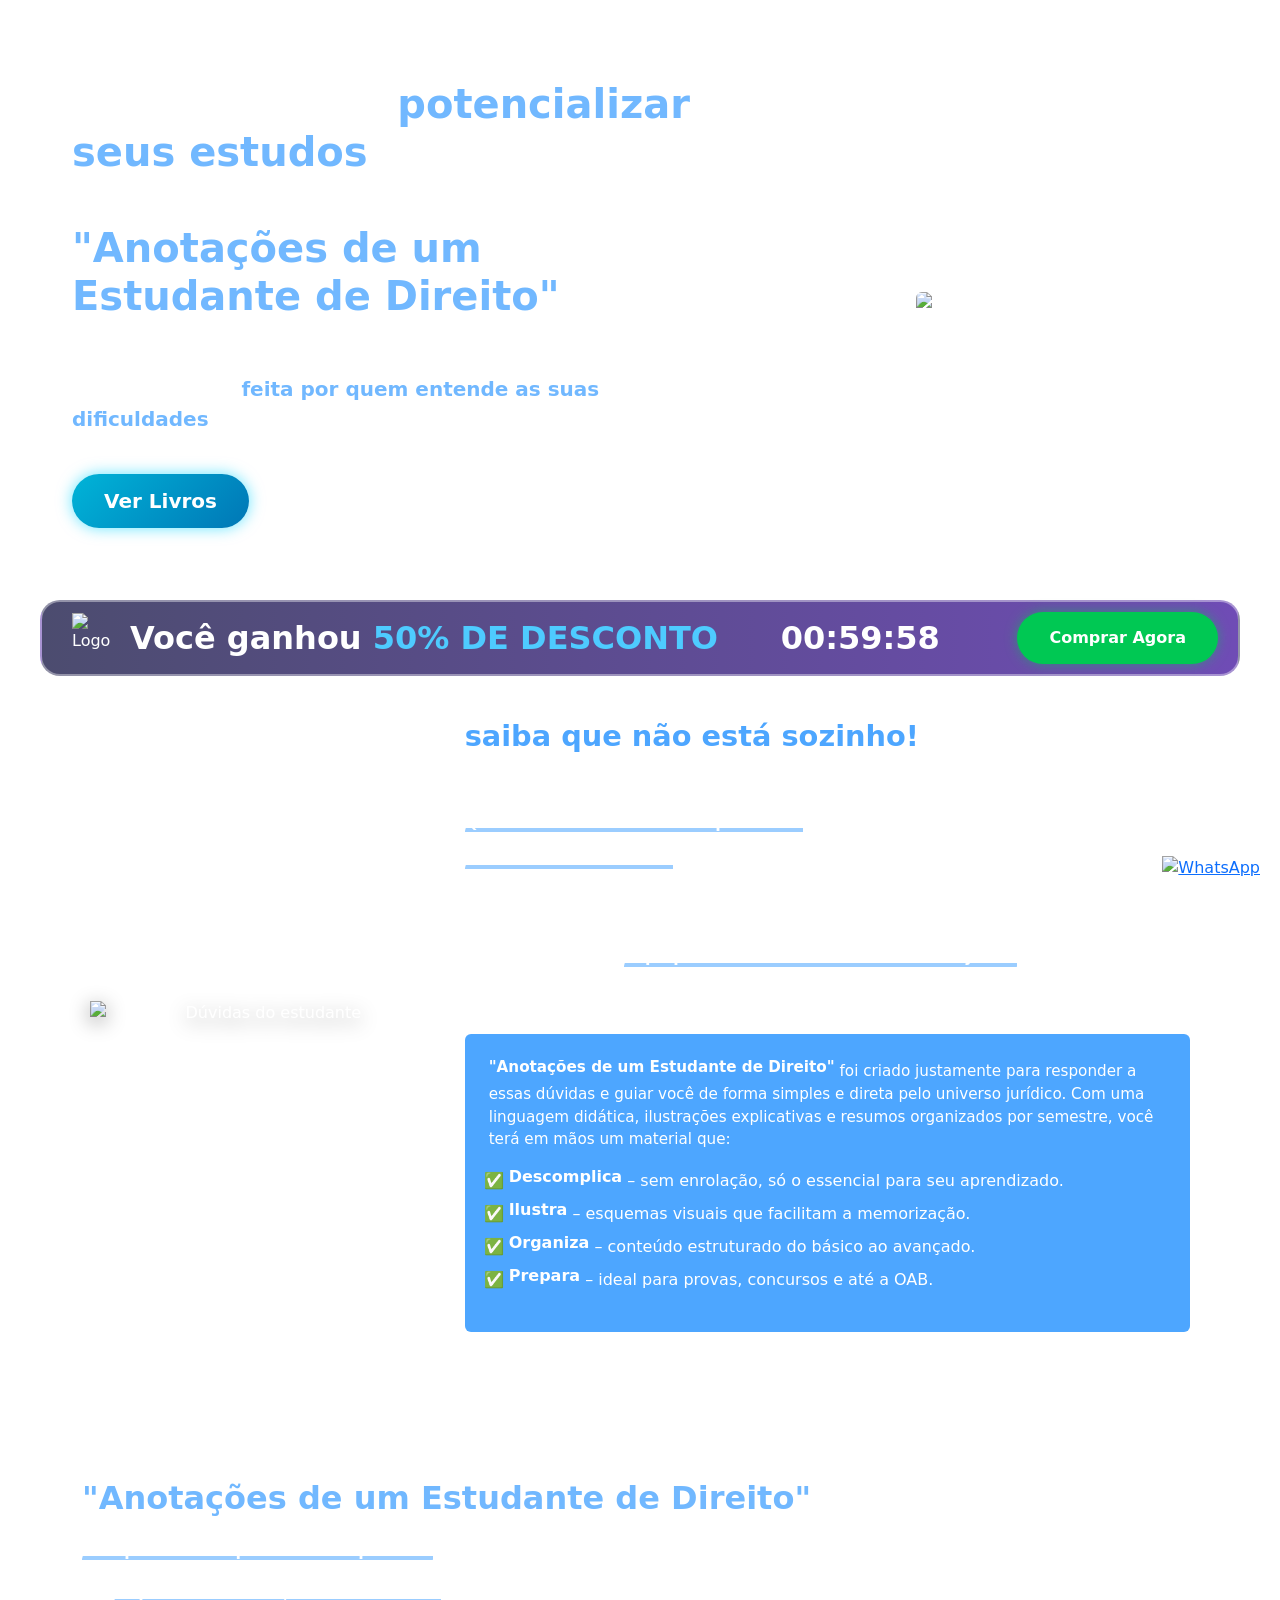
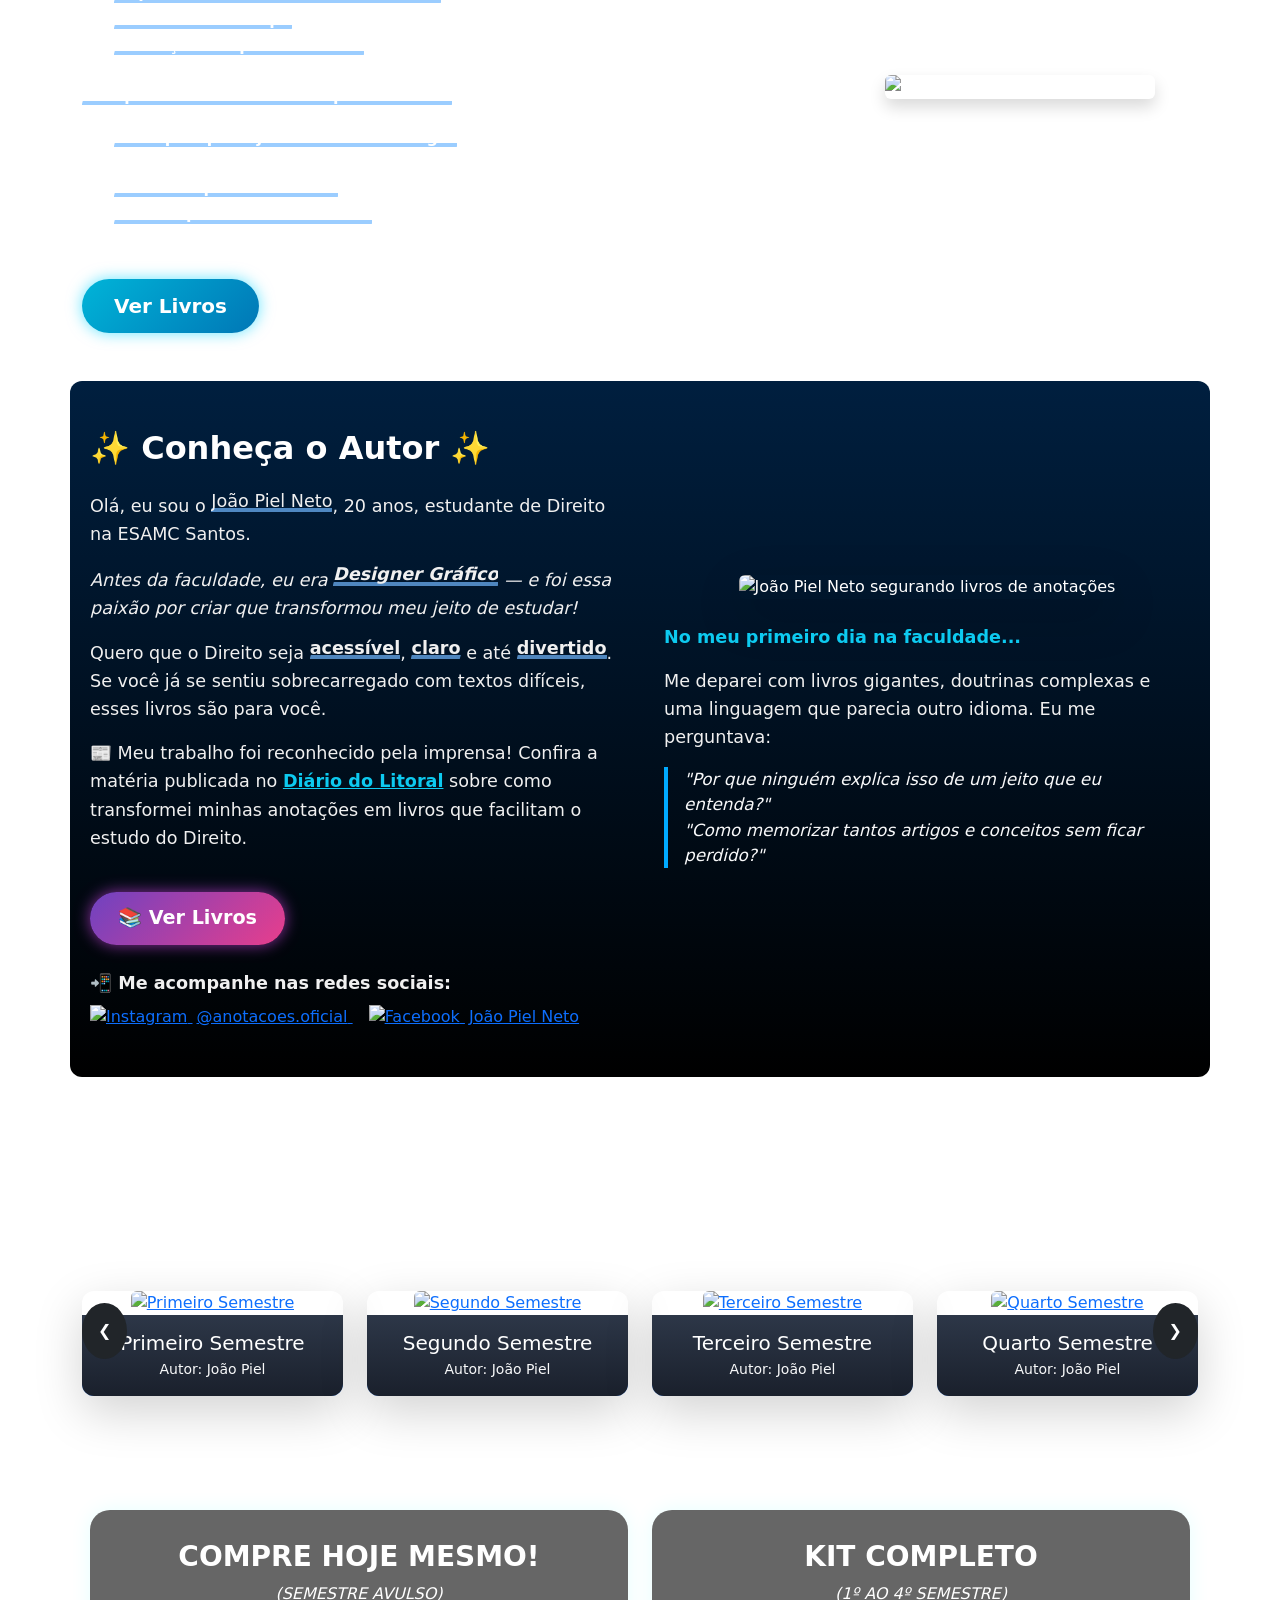
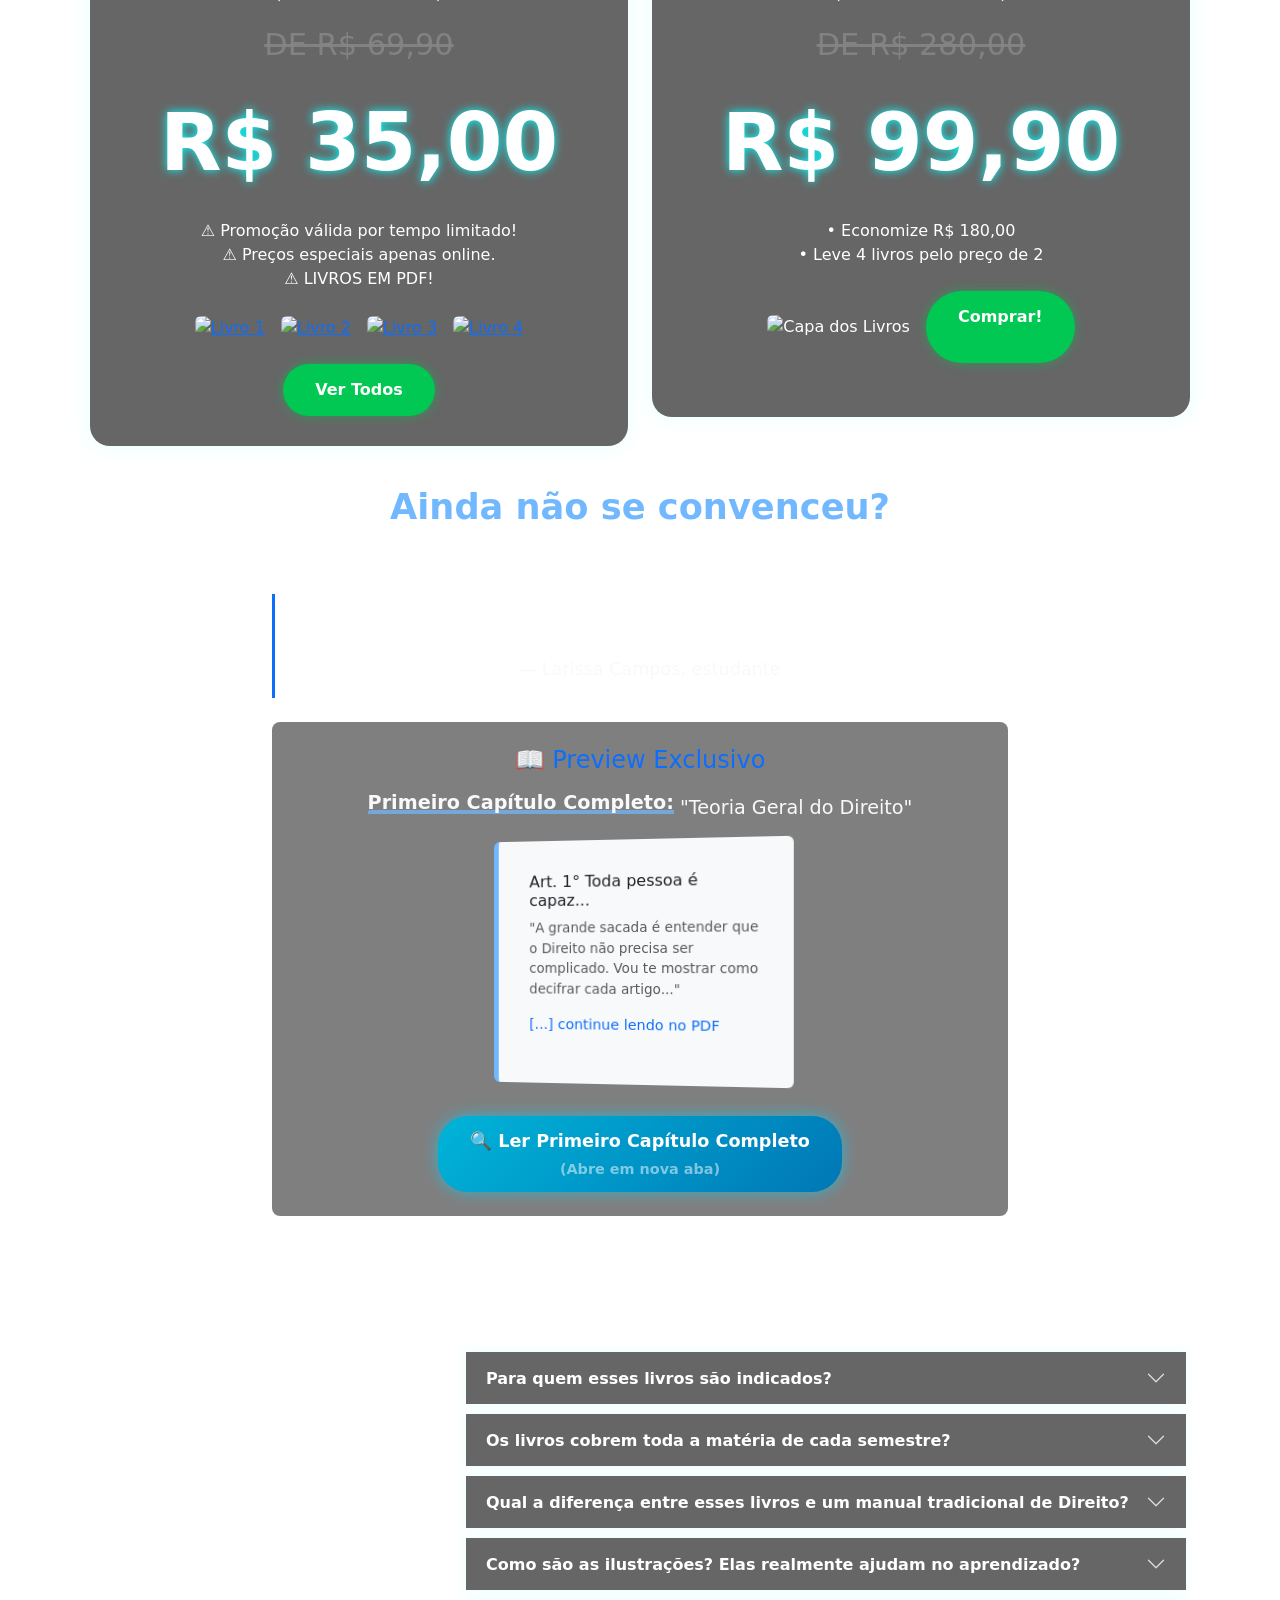
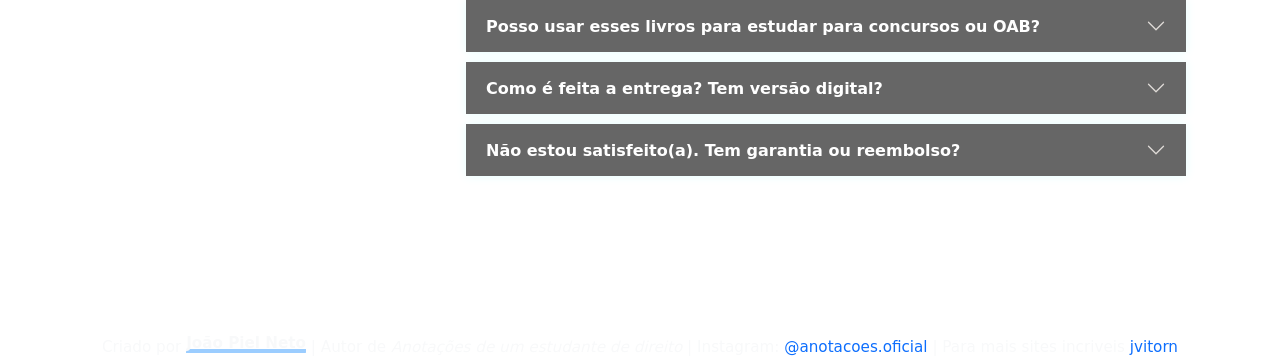
==== index.html @ fa7b3f95 "Add files via upload" ====
<!DOCTYPE html>
<html lang="pt-br">

<head>
    <meta charset="UTF-8">
    <meta name="viewport" content="width=device-width, initial-scale=1.0">
    <meta name="description" content="Livros em PDF com linguagem acessível para estudantes de Direito. Aprenda de forma clara e divertida com anotações do autor João Piel Neto.">
    <meta name="keywords" content="direito, livros direito, estudo direito, PDF direito, anotações direito, João Piel Neto">
    <title>Anotações de um Estudante de Direito</title>
    <link rel="icon" href="imgs/logo.png" type="image/x-icon">
    <link href="https://cdn.jsdelivr.net/npm/bootstrap@5.3.0/dist/css/bootstrap.min.css" rel="stylesheet">
    <link rel="stylesheet" href="https://cdn.jsdelivr.net/npm/swiper@11/swiper-bundle.min.css" />
    <link href="style.css" rel="stylesheet">
    <script async src="https://www.googletagmanager.com/gtag/js?id=SEU-ID-AQUI"></script>
<script>
  window.dataLayer = window.dataLayer || [];
  function gtag(){dataLayer.push(arguments);}
  gtag('js', new Date());
  gtag('config', 'SEU-ID-AQUI');
</script>
</head>

<body>
    <div class="container hero-section text-center text-lg-start position-relative overflow-hidden py-5">
        <div class="row align-items-center">

            <!-- Texto -->
            <div class="col-lg-7">
                <h1 class="mb-4 hero-title">
                    Descubra como <span class="highlight">potencializar seus estudos</span> no direito de forma simples
                    e eficiente com <span class="highlight">"Anotações de um Estudante de Direito"</span>
                </h1>

                <p class="lead hero-text">
                    Não perca tempo com livros densos e difíceis, tenha em mãos uma ferramenta
                    <span class="highlight">feita por quem entende as suas dificuldades</span> e quer ver você evoluir
                    no universo do Direito!
                </p>

                <!-- Botão para telas grandes -->
                <div class="d-none d-lg-block">
                    <a href="#livros" class="btn btn-primary cta-button pulse-button mt-4">Ver Livros</a>
                </div>
            </div>

            <!-- Imagem e botão no mobile -->
            <div class="col-lg-5 text-center mt-4 mt-lg-0">
                <div class="position-relative d-inline-block">
                    <img src="imgs/Picsart_25-04-22_15-55-36-754 (1).png" alt="Autor do livro"
                        class="perfil img-fluid rounded d-block">

                    <!-- Linha azul grudada na parte de baixo da imagem, só no mobile -->
                    <div class="d-block d-lg-none" style="height: 2px; background-color: #007bff;"></div>
                </div>

                <!-- Botão para mobile -->
                <div class="d-lg-none hero-button-container">
                    <a href="#livros" class="btn btn-primary cta-button pulse-button btn-mobile-below-img">Ver
                        Livros</a>
                </div>
            </div>

        </div>
    </div>
</body>

<!-- Seção Benefícios / Perguntas -->
<div class="container mt-5 beneficios-section text-white">
    <div class="row align-items-center">
        <div class="col-lg-4 text-center">
            <!-- Imagem visível apenas no desktop -->
            <img src="imgs/Person1.png" alt="Dúvidas do estudante" class="img-fluid person-animated d-none d-lg-block">
        </div>
        <div class="col-lg-8 mt-4 mt-lg-0">
            <h2 class="fw-bold">
                Se você já se fez alguma dessas perguntas, <span class="highlight">saiba que não está
                    sozinho!</span>
            </h2>
            <ul class="mt-4">
                <li>Como <em>entender os conceitos jurídicos</em> sem me perder em textos complicados?</li>
                <li><strong>Quais são os temas mais importantes</strong> do Direito Civil, Penal ou Constitucional?
                </li>
                <li><strong>Preciso de um material</strong> que me ajude a revisar de forma rápida e eficiente antes
                    das provas.</li>
                <li>Como <em>memorizar tantos artigos, princípios e jurisprudências</em>?</li>
                <li>Existe um livro que <strong>explique o Direito de forma clara e objetiva</strong>?</li>
                <li>Como me preparar melhor para concursos ou exames da OAB?</li>
            </ul>
            <div class="mt-4 p-4 rounded info-box">
                <p><strong>"Anotações de um Estudante de Direito"</strong> foi criado justamente para responder a
                    essas dúvidas e guiar você de forma simples e direta pelo universo jurídico. Com uma linguagem
                    didática, ilustrações explicativas e resumos organizados por semestre, você terá em mãos um
                    material que:</p>
                <ul>
                    <li><strong>Descomplica</strong> – sem enrolação, só o essencial para seu aprendizado.</li>
                    <li><strong>Ilustra</strong> – esquemas visuais que facilitam a memorização.</li>
                    <li><strong>Organiza</strong> – conteúdo estruturado do básico ao avançado.</li>
                    <li><strong>Prepara</strong> – ideal para provas, concursos e até a OAB.</li>
                </ul>
            </div>
        </div>
    </div>
</div>

<script>
    document.addEventListener('DOMContentLoaded', function () {
        const highlights = document.querySelectorAll('strong');

        highlights.forEach(el => {
            el.classList.add('highlighted');
        });

        const observer = new IntersectionObserver(entries => {
            entries.forEach(entry => {
                if (entry.isIntersecting) {
                    entry.target.classList.add('active');
                }
            });
        }, {
            threshold: 0.7
        });

        highlights.forEach(el => {
            observer.observe(el);
        });
    });
</script>

<!-- Seção Depoimentos -->
<div class="container depoimentos-section text-white mt-5">
    <div class="row align-items-center">
        <!-- Texto e imagem separados por dispositivos -->
        <div class="col-lg-8">
            <h2 class="fw-bold mb-4 text-center text-lg-start">
                O que dizem quem já estudou com<br>
                <span class="highlight">"Anotações de um Estudante de Direito"</span>
            </h2>

            <!-- Imagem no MOBILE (abaixo do título) -->
            <div class="text-center mb-4 d-block d-lg-none">
                <img src="imgs/Celular1.png" alt="Print de depoimentos de alunos" class="img-fluid rounded shadow">
            </div>

            <p class="text-center text-lg-start"><strong>Por que esses depoimentos importam?</strong></p>
            <ul class="checklist text-start">
                <li><strong>Depoimentos reais, resultados reais</strong> – Quem já usou aprova e recomenda.</li>
                <li><strong>Economia de tempo</strong> – Aprenda mais rápido e com menos esforço.</li>
                <li><strong>Indicação de quem entende</strong> – Estudantes confirmam a eficiência nos estudos.</li>
            </ul>

            <p class="mt-4 text-center text-lg-start"><strong>Por que esse livro funciona para TODOS?</strong></p>
            <ul class="checklist text-start">
                <li><strong>Feito por quem já esteve no seu lugar</strong> – O autor criou cada livro durante sua
                    própria jornada.</li>
                <li><strong>Acessível para iniciantes</strong> – Linguagem clara, direta e sem juridiquês.</li>
                <li><strong>Útil até para não estudantes</strong> – Advogados, concurseiros, pais e curiosos também
                    aproveitam.</li>
            </ul>

            <!-- Botão centralizado apenas no MOBILE -->
            <div class="mt-4 text-center d-block d-lg-none">
                <a href="#livros" class="btn btn-primary cta-button">Ver Livros</a>
            </div>

            <!-- BOTÃO DESKTOP (AGORA CENTRALIZADO) -->
            <div class="mt-4 d-none d-lg-block text-center text-lg-start">
                <a href="#livros" class="btn btn-primary cta-button d-inline-block">Ver Livros</a>
            </div>
        </div>

        <!-- Imagem fixa no DESKTOP -->
        <div class="col-lg-4 text-center mt-4 mt-lg-0 d-none d-lg-block">
            <img src="imgs/Celular1.png" alt="Print de depoimentos de alunos" class="img-fluid rounded shadow">
        </div>
    </div>
</div>

<!-- Seção Conheça o Autor -->
<div class="container autor-section text-white mt-5 position-relative overflow-hidden py-5">
    <div class="row align-items-center g-5">

        <div class="col-lg-6 text-center text-lg-start">
            <h2 class="fw-bold mb-4 animate-fade-in">✨ Conheça o Autor ✨</h2>

            <p class="lead animate-fade-in delay-1">Olá, eu sou o <strong>João Piel Neto</strong>, 20 anos,
                estudante de Direito na ESAMC Santos.</p>

            <p class="animate-fade-in delay-2"><em>Antes da faculdade, eu era <strong>Designer Gráfico</strong> — e
                    foi essa paixão por criar que transformou meu jeito de estudar!</em></p>

            <p class="animate-fade-in delay-3">Quero que o Direito seja <strong>acessível</strong>,
                <strong>claro</strong> e até <strong>divertido</strong>. Se você já se sentiu sobrecarregado com
                textos difíceis, esses livros são para você.
            </p>

            <p class="animate-fade-in delay-4 text-highlight">
                📰 Meu trabalho foi reconhecido pela imprensa! Confira a matéria publicada no
                <a href="https://www.diariodolitoral.com.br/cotidiano/estudante-de-itanhaem-publica-livros-sobre-aulas-de-direito/193769"
                    target="_blank" class="link-info fw-bold">Diário do Litoral</a>
                sobre como transformei minhas anotações em livros que facilitam o estudo do Direito.
            </p>

            <a href="#livros" class="btn btn-glow mt-4 animate-fade-in delay-5">📚 Ver Livros</a>

            <!-- Redes sociais -->
            <div class="mt-4 animate-fade-in delay-6">
                <p class="fw-bold mt-4 mb-2">📲 Me acompanhe nas redes sociais:</p>
                <a href="https://www.instagram.com/anotacoes.oficial" target="_blank" class="me-3">
                    <img src="imgs/Instagram.png" alt="Instagram" style="width: 32px; height: 32px;">
                    <span class="ms-1">@anotacoes.oficial</span>
                </a>
                <br class="d-lg-none">
                <a href="https://www.facebook.com/joao.piel" target="_blank">
                    <img src="imgs/Facebook.png" alt="Facebook" style="width: 32px; height: 32px;">
                    <span class="ms-1">João Piel Neto</span>
                </a>
            </div>
        </div>

        <div class="col-lg-6 text-center">
            <div class="img-wrapper animate-zoom-in">
                <img src="imgs/Person2.png" alt="João Piel Neto segurando livros de anotações"
                    class="img-fluid rounded shadow-lg">
            </div>

            <div class="mt-4 text-start animate-fade-in delay-6">
                <p class="fw-bold text-info small-text">No meu primeiro dia na faculdade...</p>
                <p>Me deparei com livros gigantes, doutrinas complexas e uma linguagem que parecia outro idioma. Eu
                    me perguntava:</p>
                <blockquote class="fst-italic text-light">"Por que ninguém explica isso de um jeito que eu
                    entenda?"<br>"Como memorizar tantos artigos e conceitos sem ficar perdido?"</blockquote>
            </div>
        </div>

    </div>
</div>

<!-- Seção Livros como Carrossel -->
<div class="livros-container" id="livros">
    <div class="container">
        <h2 class="text-center text-white mb-5 display-5 fw-bold">Aprenda sobre seus direitos em ordem cronológica!</h2>

        <!-- Versão Desktop com Carrossel -->
        <div class="d-none d-lg-block">
            <div class="position-relative">
                <!-- Botões de navegação -->
                <button
                    class="seta-carrossel seta-esquerda position-absolute top-50 start-0 translate-middle-y bg-dark text-white border-0 rounded-circle p-3 z-1"
                    onclick="moverCarrossel(-1)">
                    &#10094;
                </button>
                <button
                    class="seta-carrossel seta-direita position-absolute top-50 end-0 translate-middle-y bg-dark text-white border-0 rounded-circle p-3 z-1"
                    onclick="moverCarrossel(1)">
                    &#10095;
                </button>

                <!-- Container do carrossel -->
                <div class="row g-4 mb-4" id="carrosselLivros">
                    <!-- Livro 1 -->
                    <div class="col-lg-3 livro-item">
                        <div class="livro-card h-100 shadow-lg">
                            <a href="https://hotmart.com/pt-br/club/um-estudante-de-direito/anotacoes-de-um-estudante-de-direito-reflexoes-e-aprendizados-do-1o-semestre/O97826617R?off=438ympv2"
                                target="_blank">
                                <img src="imgs/Livro1.png" alt="Primeiro Semestre"
                                    class="img-fluid rounded-top livro-cover">
                            </a>
                            <div class="info-livro p-3 bg-primary bg-opacity-75">
                                <h3 class="text-white fs-5 mb-1">Primeiro Semestre</h3>
                                <p class="text-light mb-0 small">Autor: João Piel</p>
                            </div>
                        </div>
                    </div>

                    <!-- Livro 2 -->
                    <div class="col-lg-3 livro-item">
                        <div class="livro-card h-100 shadow-lg">
                            <a href="https://hotmart.com/pt-br/club/um-estudante-de-direito/anotacoes-de-um-estudante-de-direito-reflexoes-e-aprendizados-do-2o-semestre/W97827990Q?off=bmces1xv"
                                target="_blank">
                                <img src="imgs/Livro2.png" alt="Segundo Semestre"
                                    class="img-fluid rounded-top livro-cover">
                            </a>
                            <div class="info-livro p-3 bg-primary bg-opacity-75">
                                <h3 class="text-white fs-5 mb-1">Segundo Semestre</h3>
                                <p class="text-light mb-0 small">Autor: João Piel</p>
                            </div>
                        </div>
                    </div>

                    <!-- Livro 3 -->
                    <div class="col-lg-3 livro-item">
                        <div class="livro-card h-100 shadow-lg">
                            <a href="https://hotmart.com/pt-br/club/um-estudante-de-direito/anotacoes-de-um-estudante-de-direito-reflexoes-e-aprendizados-do-3o-semestre/X97827980L?off=rbl84hcl"
                                target="_blank">
                                <img src="imgs/Livro3.png" alt="Terceiro Semestre"
                                    class="img-fluid rounded-top livro-cover">
                            </a>
                            <div class="info-livro p-3 bg-primary bg-opacity-75">
                                <h3 class="text-white fs-5 mb-1">Terceiro Semestre</h3>
                                <p class="text-light mb-0 small">Autor: João Piel</p>
                            </div>
                        </div>
                    </div>

                    <!-- Livro 4 -->
                    <div class="col-lg-3 livro-item">
                        <div class="livro-card h-100 shadow-lg">
                            <a href="https://hotmart.com/pt-br/marketplace/produtos/anotacoes-de-um-estudante-de-direito-reflexoes-e-aprendizados-do-4o-semestre/F97728945B?sck=HOTMART_MEM_CA&off=ocpjwdvu"
                                target="_blank">
                                <img src="imgs/Livro4.png" alt="Quarto Semestre"
                                    class="img-fluid rounded-top livro-cover">
                            </a>
                            <div class="info-livro p-3 bg-primary bg-opacity-75">
                                <h3 class="text-white fs-5 mb-1">Quarto Semestre</h3>
                                <p class="text-light mb-0 small">Autor: João Piel</p>
                            </div>
                        </div>
                    </div>
                </div>
            </div>
        </div>
    </div>
</div>

<!-- Versão Mobile -->
<div class="d-block d-lg-none">
    <div id="carouselLivrosMobile" class="carousel slide" data-bs-ride="carousel">
        <div class="carousel-inner">
            <!-- Livro 1 -->
            <div class="carousel-item active">
                <div class="livro-card mx-2 shadow-lg">
                    <a href="https://hotmart.com/pt-br/club/um-estudante-de-direito/anotacoes-de-um-estudante-de-direito-reflexoes-e-aprendizados-do-1o-semestre/O97826617R?off=438ympv2"
                        target="_blank">
                        <img src="imgs/Livro1.png" alt="Primeiro Semestre"
                            class="d-block w-100 rounded-top livro-cover">
                    </a>
                    <div class="info-livro p-3 bg-primary bg-opacity-75">
                        <h3 class="text-white fs-5 mb-1">Primeiro Semestre</h3>
                        <p class="text-light mb-0 small">Autor: João Piel</p>
                    </div>
                </div>
            </div>

            <!-- Livro 2 -->
            <div class="carousel-item active">
                <div class="livro-card mx-2 shadow-lg">
                    <a href="https://hotmart.com/pt-br/club/um-estudante-de-direito/anotacoes-de-um-estudante-de-direito-reflexoes-e-aprendizados-do-2o-semestre/W97827990Q?off=bmces1xv"
                        target="_blank">
                        <img src="imgs/Livro2.png" alt="Primeiro Semestre"
                            class="d-block w-100 rounded-top livro-cover">
                    </a>
                    <div class="info-livro p-3 bg-primary bg-opacity-75">
                        <h3 class="text-white fs-5 mb-1">Segundo Semestre</h3>
                        <p class="text-light mb-0 small">Autor: João Piel</p>
                    </div>
                </div>
            </div>

            <!-- Livro 3 -->
            <div class="carousel-item active">
                <div class="livro-card mx-2 shadow-lg">
                    <a href="https://hotmart.com/pt-br/club/um-estudante-de-direito/anotacoes-de-um-estudante-de-direito-reflexoes-e-aprendizados-do-3o-semestre/X97827980L?off=rbl84hcl"
                        target="_blank">
                        <img src="imgs/Livro3.png" alt="Primeiro Semestre"
                            class="d-block w-100 rounded-top livro-cover">
                    </a>
                    <div class="info-livro p-3 bg-primary bg-opacity-75">
                        <h3 class="text-white fs-5 mb-1">Terceiro Semestre</h3>
                        <p class="text-light mb-0 small">Autor: João Piel</p>
                    </div>
                </div>
            </div>

            <!-- Livro 4 -->
            <div class="carousel-item active">
                <div class="livro-card mx-2 shadow-lg">
                    <a href="https://hotmart.com/pt-br/marketplace/produtos/anotacoes-de-um-estudante-de-direito-reflexoes-e-aprendizados-do-4o-semestre/F97728945B?sck=HOTMART_MEM_CA&off=ocpjwdvu"
                        target="_blank">
                        <img src="imgs/Livro4.png" alt="Primeiro Semestre"
                            class="d-block w-100 rounded-top livro-cover">
                    </a>
                    <div class="info-livro p-3 bg-primary bg-opacity-75">
                        <h3 class="text-white fs-5 mb-1">Quarto Semestre</h3>
                        <p class="text-light mb-0 small">Autor: João Piel</p>
                    </div>
                </div>
            </div>
            <!-- Adicione um livro aqui -->
        </div>

        <button class="carousel-control-prev" type="button" data-bs-target="#carouselLivrosMobile" data-bs-slide="prev">
            <span class="carousel-control-prev-icon" aria-hidden="true"></span>
            <span class="visually-hidden">Anterior</span>
        </button>
        <button class="carousel-control-next" type="button" data-bs-target="#carouselLivrosMobile" data-bs-slide="next">
            <span class="carousel-control-next-icon" aria-hidden="true"></span>
            <span class="visually-hidden">Próximo</span>
        </button>
    </div>
</div>
</div>
</div>

<script src="https://cdn.jsdelivr.net/npm/bootstrap@5.3.0/dist/js/bootstrap.bundle.min.js"></script>
<script>
    document.addEventListener('DOMContentLoaded', function () {
        // Inicializa o carrossel marcando o primeiro item como ativo
        const livros = document.querySelectorAll('.livro-item');
        if (livros.length > 0) {
            livros[1].classList.add('ativo'); // Começa com o segundo livro ativo (central)
        }
    });

    function moverCarrossel(direcao) {
        const carrossel = document.getElementById('carrosselLivros');
        const livros = carrossel.querySelectorAll('.livro-item');

        // Remove a classe 'ativo' de todos os livros
        livros.forEach(livro => livro.classList.remove('ativo'));

        if (direcao === 1) {
            // Move para a direita - pega o último elemento e coloca no início
            const ultimoLivro = livros[livros.length - 1];

            // Adiciona classe de transição para animação
            carrossel.style.transition = 'none';
            carrossel.insertBefore(ultimoLivro, livros[0]);

            // Força um reflow para garantir que a mudança seja renderizada
            void carrossel.offsetWidth;

            // Anima o deslocamento
            carrossel.style.transition = 'transform 0.6s ease-in-out';

        } else {
            // Move para a esquerda - pega o primeiro elemento e coloca no final
            const primeiroLivro = livros[0];

            // Adiciona classe de transição para animação
            carrossel.style.transition = 'none';
            carrossel.appendChild(primeiroLivro);

            // Força um reflow para garantir que a mudança seja renderizada
            void carrossel.offsetWidth;

            // Anima o deslocamento
            carrossel.style.transition = 'transform 0.6s ease-in-out';
        }

        // Marca o livro do meio como ativo (com zoom)
        setTimeout(() => {
            const novosLivros = carrossel.querySelectorAll('.livro-item');
            if (novosLivros.length >= 3) {
                novosLivros[1].classList.add('ativo'); // Segundo livro (central)
            }
        }, 10);
    }
</script>

</body>

<section class="oferta-container container">
    <div class="row g-4">
        <!-- SEMESTRE AVULSO -->
        <div class="col-md-6">
            <div class="oferta">
                <h3 class="fw-bold">COMPRE HOJE MESMO!</h3>
                <p class="fst-italic">(SEMESTRE AVULSO)</p>
                <p class="preco-original">DE R$ 69,90</p>
                <p class="preco-final">R$ 35,00</p>
                <ul class="lista-beneficios list-unstyled mt-3">
                    <li>⚠ Promoção válida por tempo limitado!</li>
                    <li>⚠ Preços especiais apenas online.</li>
                    <li>⚠ LIVROS EM PDF!</li>
                </ul>

                <!-- LIVROS AVULSOS COM ANIMAÇÃO -->
                <div class="d-flex flex-wrap justify-content-center gap-3 my-4">
                    <a href="https://hotmart.com/pt-br/club/um-estudante-de-direito/anotacoes-de-um-estudante-de-direito-reflexoes-e-aprendizados-do-1o-semestre/O97826617R?off=438ympv2"
                        class="livro-link">
                        <img src="imgs/Livro1.png" alt="Livro 1" class="livro-img" />
                    </a>
                    <a href="https://hotmart.com/pt-br/club/um-estudante-de-direito/anotacoes-de-um-estudante-de-direito-reflexoes-e-aprendizados-do-2o-semestre/W97827990Q?off=bmces1xv"
                        class="livro-link">
                        <img src="imgs/Livro2.png" alt="Livro 2" class="livro-img" />
                    </a>
                    <a href="https://hotmart.com/pt-br/club/um-estudante-de-direito/anotacoes-de-um-estudante-de-direito-reflexoes-e-aprendizados-do-3o-semestre/X97827980L?off=rbl84hcl"
                        class="livro-link">
                        <img src="imgs/Livro3.png" alt="Livro 3" class="livro-img" />
                    </a>
                    <a href="https://hotmart.com/pt-br/marketplace/produtos/anotacoes-de-um-estudante-de-direito-reflexoes-e-aprendizados-do-4o-semestre/F97728945B?sck=HOTMART_MEM_CA&off=ocpjwdvu"
                        class="livro-link">
                        <img src="imgs/Livro4.png" alt="Livro 4" class="livro-img" />
                    </a>
                </div>

                <a href="https://hotmart.com/pt-br/club/um-estudante-de-direito/hagsxrw-8vjh87m/M97986739D?off=es302ziz"
                    class="btn btn-comprar">Ver Todos</a>
            </div>
        </div>

        <!-- KIT COMPLETO -->
        <div class="col-md-6">
            <div class="oferta">
                <h3 class="fw-bold">KIT COMPLETO</h3>
                <p class="fst-italic">(1º AO 4º SEMESTRE)</p>
                <p class="preco-original">DE R$ 280,00</p>
                <p class="preco-final">R$ 99,90</p>
                <ul class="lista-beneficios list-unstyled mt-3">
                    <li>• Economize R$ 180,00</li>
                    <li>• Leve 4 livros pelo preço de 2</li>
                </ul>
                <div class="d-flex flex-wrap justify-content-center gap-3 my-4">
                    <img src="imgs/Livros.png" alt="Capa dos Livros" class="kit-img my-4" />

                    <a href="https://hotmart.com/pt-br/club/um-estudante-de-direito/hagsxrw-8vjh87m/M97986739D?off=es302ziz"
                        class="btn btn-comprar">Comprar!</a>
                </div>
            </div>
        </div>
</section>

<!-- Seção Preview do Livro -->
<section class="container" id="preview">
    <div class="row justify-content-center">
        <div class="col-lg-8 text-center">

            <!-- Título principal aumentado -->
            <h2 class="fw-bold mb-4 text-center animate-fade-in" style="font-size: 2.2rem;">
                <span class="highlight">Ainda não se convenceu?</span><br>
                <span class="text-white">Veja com seus próprios olhos!</span>
            </h2>

            <!-- Depoimento com fonte aumentada -->
            <div class="d-flex justify-content-center mb-4 animate-fade-in delay-1">
                <div class="border-start border-3 border-primary ps-3">
                    <p class="text-white mb-1" style="font-size: 1.2rem;"><em>"Este é exatamente o tipo de material que
                            eu precisava quando comecei a estudar Direito."</em></p>
                    <p class="text-light" style="font-size: 1.1rem;">— Larissa Campos, estudante</p>
                </div>
            </div>

            <!-- Container do preview com textos maiores -->
            <div class="bg-black bg-opacity-50 p-4 rounded-3 mb-4 animate-fade-in delay-2">
                <h3 class="text-primary mb-3" style="font-size: 1.5rem;">📖 Preview Exclusivo</h3>
                <p class="text-light" style="font-size: 1.2rem;"><strong>Primeiro Capítulo Completo:</strong> "Teoria
                    Geral do Direito"</p>

                <!-- Mockup do livro (mantido o tamanho original) -->
                <div class="mockup-book bg-light rounded p-3 mb-3 mx-auto" style="max-width: 300px;">
                    <div class="text-start p-3">
                        <h4 class="text-dark" style="font-size: 1rem;">Art. 1° Toda pessoa é capaz...</h4>
                        <p class="text-muted small" style="font-size: 0.85rem;">"A grande sacada é entender que o
                            Direito não precisa ser complicado. Vou te mostrar como decifrar cada artigo..."</p>
                        <p class="text-primary" style="font-size: 0.9rem;">[...] continue lendo no PDF</p>
                    </div>
                </div>

                <!-- Botão com texto maior -->
                <a href="pdf/Livro 1.pdf" target="_blank" class="btn btn-primary cta-button mt-3"
                    style="font-size: 1.1rem;">
                    🔍 Ler Primeiro Capítulo Completo
                    <small class="d-block mt-1 text-white-50" style="font-size: 0.9rem;">(Abre em nova aba)</small>
                </a>
            </div>

            <!-- Rodapé com fonte aumentada -->
            <!-- Rodapé no seu padrão -->
            <p class="text-muted mt-3 animate-fade-in delay-3" style="font-size: 1.5rem;">
            <h4 class="text-white"></h4>
            <small>Leia gratuitamente e descubra por que centenas de estudantes estão transformando sua forma de
                aprender Direito</small>
            </p>
        </div>
    </div>

    <section class="container my-5 text-white">
        <div class="row">
            <div class="col-md-4 mb-4">
                <h2 class="fw-bold" style="font-size: 2rem;">Perguntas<br><span class="fst-italic">Frequentes</span>
                </h2>
            </div>
            <div class="col-md-8">
                <div class="accordion accordion-flush" id="accordionFlushExample">

                    <!-- Item 1 -->
                    <div class="accordion-item bg-transparent border-0">
                        <h2 class="accordion-header" id="flush-headingOne">
                            <button class="accordion-button collapsed custom-accordion-btn" type="button"
                                data-bs-toggle="collapse" data-bs-target="#flush-collapseOne" aria-expanded="false"
                                aria-controls="flush-collapseOne">
                                Para quem esses livros são indicados?
                            </button>
                        </h2>
                        <div id="flush-collapseOne" class="accordion-collapse collapse"
                            aria-labelledby="flush-headingOne" data-bs-parent="#accordionFlushExample">
                            <div class="accordion-body text-white">
                                São perfeitos para estudantes de Direito do primeiro ao último semestre, concurseiros
                                que
                                precisam revisar matérias básicas e qualquer pessoa interessada em aprender sobre seus
                                direitos de forma clara e acessível.
                            </div>
                        </div>
                    </div>

                    <!-- Item 2 -->
                    <div class="accordion-item bg-transparent border-0">
                        <h2 class="accordion-header" id="flush-headingTwo">
                            <button class="accordion-button collapsed custom-accordion-btn" type="button"
                                data-bs-toggle="collapse" data-bs-target="#flush-collapseTwo" aria-expanded="false"
                                aria-controls="flush-collapseTwo">
                                Os livros cobrem toda a matéria de cada semestre?
                            </button>
                        </h2>
                        <div id="flush-collapseTwo" class="accordion-collapse collapse"
                            aria-labelledby="flush-headingTwo" data-bs-parent="#accordionFlushExample">
                            <div class="accordion-body text-white">
                                Sim! Cada livro cobre completamente as matérias do respectivo semestre na ESAMC Santos.
                                Como
                                grades curriculares podem variar entre faculdades, algumas matérias podem coincidir ou
                                diferir, mas todas são abordadas com profundidade.
                            </div>
                        </div>
                    </div>

                    <!-- Item 3 -->
                    <div class="accordion-item bg-transparent border-0">
                        <h2 class="accordion-header" id="flush-headingThree">
                            <button class="accordion-button collapsed custom-accordion-btn" type="button"
                                data-bs-toggle="collapse" data-bs-target="#flush-collapseThree" aria-expanded="false"
                                aria-controls="flush-collapseThree">
                                Qual a diferença entre esses livros e um manual tradicional de Direito?
                            </button>
                        </h2>
                        <div id="flush-collapseThree" class="accordion-collapse collapse"
                            aria-labelledby="flush-headingThree" data-bs-parent="#accordionFlushExample">
                            <div class="accordion-body text-white">
                                Nossos livros usam uma linguagem simples e didática, com explicações atenciosas e
                                exemplos
                                comuns que qualquer pessoa consegue entender — sem o "juridiquês" complicado dos manuais
                                tradicionais.
                            </div>
                        </div>
                    </div>

                    <!-- Item 4 -->
                    <div class="accordion-item bg-transparent border-0">
                        <h2 class="accordion-header" id="flush-headingFour">
                            <button class="accordion-button collapsed custom-accordion-btn" type="button"
                                data-bs-toggle="collapse" data-bs-target="#flush-collapseFour" aria-expanded="false"
                                aria-controls="flush-collapseFour">
                                Como são as ilustrações? Elas realmente ajudam no aprendizado?
                            </button>
                        </h2>
                        <div id="flush-collapseFour" class="accordion-collapse collapse"
                            aria-labelledby="flush-headingFour" data-bs-parent="#accordionFlushExample">
                            <div class="accordion-body text-white">
                                Todas as ilustrações foram criadas para complementar o texto de forma rápida e eficiente
                                (usando IA para agilizar o processo diário de atualização). Como dizem: "uma imagem vale
                                mais que mil palavras" — elas ajudam muito na fixação do conteúdo!
                            </div>
                        </div>
                    </div>

                    <!-- Item 5 -->
                    <div class="accordion-item bg-transparent border-0">
                        <h2 class="accordion-header" id="flush-headingFive">
                            <button class="accordion-button collapsed custom-accordion-btn" type="button"
                                data-bs-toggle="collapse" data-bs-target="#flush-collapseFive" aria-expanded="false"
                                aria-controls="flush-collapseFive">
                                Posso usar esses livros para estudar para concursos ou OAB?
                            </button>
                        </h2>
                        <div id="flush-collapseFive" class="accordion-collapse collapse"
                            aria-labelledby="flush-headingFive" data-bs-parent="#accordionFlushExample">
                            <div class="accordion-body text-white">
                                Com certeza! Os livros são excelentes para revisar conteúdos fundamentais e esclarecer
                                dúvidas, sendo um ótimo material complementar para concursos e preparação para a OAB.
                            </div>
                        </div>
                    </div>

                    <!-- Item 6 -->
                    <div class="accordion-item bg-transparent border-0">
                        <h2 class="accordion-header" id="flush-headingSix">
                            <button class="accordion-button collapsed custom-accordion-btn" type="button"
                                data-bs-toggle="collapse" data-bs-target="#flush-collapseSix" aria-expanded="false"
                                aria-controls="flush-collapseSix">
                                Como é feita a entrega? Tem versão digital?
                            </button>
                        </h2>
                        <div id="flush-collapseSix" class="accordion-collapse collapse"
                            aria-labelledby="flush-headingSix" data-bs-parent="#accordionFlushExample">
                            <div class="accordion-body text-white">
                                Oferecemos duas opções:<br>
                                <strong>Versão digital (PDF):</strong> vendida pela Hotmart com acesso imediato.<br>
                                <strong>Versão física:</strong> disponível por encomenda na Amazon, com entrega via
                                Correios.
                            </div>
                        </div>
                    </div>

                    <!-- Item 7 -->
                    <div class="accordion-item bg-transparent border-0">
                        <h2 class="accordion-header" id="flush-headingSeven">
                            <button class="accordion-button collapsed custom-accordion-btn" type="button"
                                data-bs-toggle="collapse" data-bs-target="#flush-collapseSeven" aria-expanded="false"
                                aria-controls="flush-collapseSeven">
                                Não estou satisfeito(a). Tem garantia ou reembolso?
                            </button>
                        </h2>
                        <div id="flush-collapseSeven" class="accordion-collapse collapse"
                            aria-labelledby="flush-headingSeven" data-bs-parent="#accordionFlushExample">
                            <div class="accordion-body text-white">
                                Sim! Oferecemos garantia incondicional de 7 dias para solicitar reembolso caso não fique
                                satisfeito com sua compra.
                            </div>
                        </div>
                    </div>

                </div>
            </div>
        </div>
    </section>

    </head>

    <body style="height: 3000px">

        <!-- Banner flutuante -->
        <div class="floating-banner" id="floatingBanner">
            <div class="promo-group">
                <img src="imgs/logo.png" alt="Logo"> <!-- Trocar caminho se necessário -->
                <div class="promo-text">
                    Você ganhou <span>50% DE DESCONTO</span>
                </div>
            </div>
            <div class="timer" id="timer">01:00:00</div>
            <a href="https://hotmart.com/pt-br/club/um-estudante-de-direito" target="_blank"
                class="btn btn-comprar">Comprar
                Agora</a>
        </div>

        <!-- JavaScript -->
        <script>
            const banner = document.getElementById('floatingBanner');
            const timerEl = document.getElementById('timer');
            const TIMER_KEY = 'floatingBannerTimer';
            let countdownTime;

            function isMobile() {
                return window.innerWidth <= 768;
            }

            function updateBannerPosition() {
                if (isMobile()) {
                    // No mobile: manter fixo no topo
                    banner.style.position = 'fixed';
                    banner.style.top = '0';
                    return;
                }

                const scrollPosition = window.scrollY;
                const initialOffset = 600;

                if (scrollPosition >= initialOffset) {
                    banner.style.position = 'fixed';
                    banner.style.top = '20px';
                } else {
                    banner.style.position = 'absolute';
                    banner.style.top = `${initialOffset}px`;
                }
            }

            window.addEventListener('load', updateBannerPosition);
            document.addEventListener('scroll', updateBannerPosition);
            window.addEventListener('resize', updateBannerPosition);

            // TIMER (sem mudanças)
            if (localStorage.getItem(TIMER_KEY)) {
                countdownTime = parseInt(localStorage.getItem(TIMER_KEY));
            } else {
                countdownTime = 3600;
                localStorage.setItem(TIMER_KEY, countdownTime);
            }

            function updateTimer() {
                const hours = Math.floor(countdownTime / 3600).toString().padStart(2, '0');
                const minutes = Math.floor((countdownTime % 3600) / 60).toString().padStart(2, '0');
                const seconds = (countdownTime % 60).toString().padStart(2, '0');
                timerEl.textContent = `${hours}:${minutes}:${seconds}`;

                const urgencyRatio = countdownTime / 3600;
                if (urgencyRatio > 0.5) {
                    timerEl.style.color = `rgb(255,255,255)`;
                } else if (urgencyRatio > 0.25) {
                    timerEl.style.color = `rgb(255,180,100)`;
                } else {
                    timerEl.style.color = `rgb(255,80,80)`;
                    timerEl.classList.add('shake');
                }

                if (countdownTime > 0) {
                    countdownTime--;
                    localStorage.setItem(TIMER_KEY, countdownTime);
                    setTimeout(updateTimer, 1000);
                } else {
                    timerEl.textContent = "Tempo esgotado!";
                    timerEl.classList.remove('shake');
                    localStorage.removeItem(TIMER_KEY);
                }
            }

            updateTimer();
        </script>

        <div class="livros-container" id="livros">
            <!-- Todo o conteúdo do carrossel permanece igual -->
            <!-- ... -->
        </div>

        <!-- Rodapé com créditos em linha única -->
        <div class="">
            <div class="container">
                <div class="text-center">
                    <p class="text-light mb-0" style="font-size: 0.95rem;">
                        Criado por <strong>João Piel Neto</strong> |
                        Autor de <em>Anotações de um estudante de direito</em> |
                        Instagram: <a href="https://instagram.com/anotacoes.oficial" target="_blank"
                            class="text-decoration-none text-primary">@anotacoes.oficial</a>
                            | Para mais sites incriveis <a href="https://https://github.com/jvitorn" target="_blank"
                            class="text-decoration-none text-primary">jvitorn</a>
                    </p>
                </div>
            </div>
        </div>

        <a href="https://wa.me/SEUNUMERO" class="whatsapp-button" target="_blank" aria-label="Fale conosco no WhatsApp">
            <img src="imgs/Whatsapp.png" alt="WhatsApp" class="whatsapp-icon">
        </a>
    </body>

</html>
---- style.css ----
body {
    background: url('imgs/Fundo.png') no-repeat center center fixed;
    background-size: cover;
    color: white;
}

.hero-section {
    padding: 4rem 2rem;
    border-radius: 15px;
    max-width: 1200px;
    margin: auto;
    margin-top: 2rem;
    position: relative;
    overflow: hidden;
    background: none;
}

/* Espaçamento extra no mobile */
@media (max-width: 767.98px) {

    .hero-title,
    .hero-text {
        margin-top: 1.5rem;
    }

    .btn-mobile-below-img {
        margin-top: 1rem;
        display: inline-block;
    }

    .perfil {
        margin-bottom: 0;
        display: block;
    }

    .hero-button-container {
        text-align: center;
    }
}

/* ====================
   CORES DAS LETRAS AZUIS
   ==================== */

.highlight {
    color: #71b8ff;
    font-weight: bold;
    animation: text-glow 3s ease-in-out infinite alternate;
}

@keyframes text-glow {
    0% {
        text-shadow: 0 0 2px #71b8ff, 0 0 4px #71b8ff;
    }

    100% {
        text-shadow: 0 0 4px #71b8ff, 0 0 6px #71b8ff;
    }
}

/* ====================
   BOTÃO AZUL EFEITOS
   ==================== */

.cta-button {
    font-size: 1.25rem;
    padding: 0.75rem 2rem;
    border-radius: 30px;
    background: linear-gradient(135deg, #00b4d8, #0077b6);
    border: none;
    color: white;
    font-weight: bold;
    transition: all 0.3s ease;
    box-shadow: 0 0 15px rgba(0, 212, 255, 0.6);
    animation: pulse 2s infinite;
    position: relative;
    z-index: 1;
}

@keyframes pulse {
    0% {
        transform: scale(1);
        box-shadow: 0 0 15px rgba(0, 212, 255, 0.6);
    }

    50% {
        transform: scale(1.05);
        box-shadow: 0 0 25px rgba(0, 212, 255, 1);
    }

    100% {
        transform: scale(1);
        box-shadow: 0 0 15px rgba(0, 212, 255, 0.6);
    }
}

.cta-button:hover {
    transform: scale(1.08);
}

/* ====================
   IMAGEM DO AUTOR
   ==================== */

img.perfil {
    max-width: 100%;
    height: auto;
    border-radius: 20px;
    transition: transform 0.4s ease, filter 0.4s ease;
    position: relative;
    z-index: 1;
    background: transparent;
}

img.perfil:hover {
    transform: scale(1.05);
    filter: drop-shadow(0 0 10px rgba(0, 212, 255, 0.5));
}

/* ====================
   PAGINA DE BENEFICIOS
   ==================== */

.beneficios-section {
    padding: 60px 20px;
    border-radius: 12px;
}

.beneficios-section h2 {
    font-size: 1.8rem;
    color: #fff;
}

.beneficios-section .highlight {
    color: #4da6ff;
    font-weight: bold;
}

.beneficios-section ul {
    list-style: none;
    padding-left: 0;
    font-size: 1rem;
    line-height: 1.6;
}

.beneficios-section ul li {
    margin-bottom: 10px;
}

.beneficios-section .info-box {
    background-color: #4da6ff;
    color: #fff;
    font-size: 0.95rem;
}

.beneficios-section .info-box strong {
    color: #fff;
}

.beneficios-section .info-box ul {
    margin-top: 10px;
    padding-left: 20px;
}

.beneficios-section .info-box li {
    list-style-type: "✅ ";
    margin-bottom: 6px;
}

/* ====================
   ANIMAÇÃO DO PERSON1
   ==================== */

.person-animated {
    max-width: 100%;
    height: auto;
    animation: float 3s ease-in-out infinite;
    transition: transform 0.3s ease;
    filter: drop-shadow(0 5px 10px rgba(0, 0, 0, 0.4));
    margin-bottom: -10px;
    /* Faz a base não ficar cortada estranho */
}

@keyframes float {

    0%,
    100% {
        transform: translateY(0px);
    }

    50% {
        transform: translateY(-10px);
    }
}

/* ====================
   GRIFO NAS LETRAS
   ==================== */

.highlighted {
    position: relative;
    display: inline-block;
    overflow: hidden;
    line-height: 1.2;
    /* Adiciona espaço para o destaque */
}

.highlighted::after {
    content: "";
    position: absolute;
    left: 0;
    bottom: -2px;
    /* Ajuste fino para posicionar abaixo da linha de base */
    height: 6px;
    /* Altura maior para efeito mais visível */
    width: 0%;
    background: #71b8ff;
    opacity: 0.7;
    /* Transparência para suavizar */
    transform: skewX(-15deg);
    /* Efeito de giz inclinado */
    transition: width 0.8s ease;
    z-index: -1;
    /* Coloca atrás do texto */
}

.highlighted.active::after {
    width: 100%;
}

/* ====================
   PAGINA DO AUTOR
   ==================== */

.autor-section {
    background: linear-gradient(180deg, #001f3f 0%, #000000 100%);
    padding: 60px 20px;
    border-radius: 12px;
}

.autor-section h2 {
    font-size: 2rem;
    color: #ffffff;
}

.autor-section p {
    font-size: 1.1rem;
    line-height: 1.6;
    color: #f0f0f0;
}

.autor-section blockquote {
    margin-top: 10px;
    border-left: 4px solid #00aaff;
    padding-left: 16px;
    font-size: 1.05rem;
}

.autor-section .cta-button {
    font-weight: bold;
    font-size: 1.1rem;
    padding: 12px 24px;
    background-color: #007bff;
    border: none;
    border-radius: 8px;
    color: white;
    text-decoration: none;
}

/* ====================
   CARROSSEL DE LIVROS
   ==================== */

.livros-container {
    padding: 50px 15px;
    text-align: center;
    max-width: 1400px;
    margin: 0 auto;
}

.livros-container h2 {
    font-weight: bold;
    margin-bottom: 30px;
    color: #fff;
}

.swiper {
    padding: 20px 0;
}

.swiper-slide {
    display: flex;
    justify-content: center;
    align-items: center;
    padding: 10px;
}

.livro-card {
    border-radius: 12px;
    overflow: hidden;
    transition: all 0.3s ease;
    box-shadow: 0 4px 6px rgba(0, 0, 0, 0.1);
}

.livro-card:hover {
    transform: translateY(-5px);
    box-shadow: 0 8px 15px rgba(0, 0, 0, 0.2);
}

.info-livro {
    background: linear-gradient(180deg, #2d3748 0%, #1a202c 100%);
}

/* Ajuste responsivo para telas médias */
@media (max-width: 768px) {
    .livro-card {
        margin-bottom: 1.5rem;
    }
}

/* ====================
   CABEÇALHO FLUTUANTE
   ==================== */

.floating-banner {
    position: fixed;
    top: 600px;
    left: 0;
    right: 0;
    margin: auto;
    background: linear-gradient(90deg, rgba(0, 0, 50, 0.7), rgba(50, 0, 150, 0.7));
    backdrop-filter: blur(5px);
    border-radius: 20px;
    border: 2px solid rgba(255, 255, 255, 0.4);
    padding: 10px 20px;
    width: 95%;
    max-width: 1200px;
    z-index: 999;
    display: flex;
    align-items: center;
    justify-content: space-between;
    transition: top 0.5s;
}

.floating-banner img {
    width: 50px;
    height: 50px;
}

.promo-group {
    display: flex;
    align-items: center;
    gap: 8px;
    margin-left: 10px;
}

.promo-text {
    color: #fff;
    font-weight: bold;
    font-size: 2rem;
    animation: glow 2.5s ease-in-out infinite;
}

@media (max-width: 768px) {
    #floatingBanner {
        position: fixed !important;
        top: 10px !important;
        /* Espaço entre topo da tela e o banner */
        left: 10px;
        right: 10px;
        z-index: 999;
    }

    /* Mantém o tamanho das fontes e botões como no desktop */
    #floatingBanner,
    #floatingBanner * {
        font-size: 16px !important;
    }

    #floatingBanner button,
    #floatingBanner .btn,
    #floatingBanner a {
        font-size: 16px !important;
        padding: 10px 20px !important;
    }
}

@keyframes glow {

    0%,
    100% {
        text-shadow: 0 0 5px #fff, 0 0 10px #00f, 0 0 15px #00f;
    }

    50% {
        text-shadow: 0 0 20px #fff, 0 0 30px #00f, 0 0 40px #00f;
    }
}

.promo-text span {
    color: #4ecbff;
}

.timer {
    font-size: 2rem;
    font-weight: bold;
    color: white;
    margin-right: 15px;
    transition: color 1s ease;
}

.timer.shake {
    animation: shake 0.5s infinite;
}

@keyframes shake {
    0% {
        transform: translateX(0);
    }

    25% {
        transform: translateX(-3px);
    }

    50% {
        transform: translateX(3px);
    }

    75% {
        transform: translateX(-3px);
    }

    100% {
        transform: translateX(0);
    }
}

.btn-comprar {
    background: #00c853;
    border: none;
    padding: 14px 32px;
    color: white;
    font-weight: bold;
    border-radius: 50px;
    font-size: 1rem;
    animation: pulse 1.5s infinite;
    box-shadow: 0 0 12px rgba(0, 200, 83, 0.5);
}

.btn-comprar:hover {
    background: #00e676;
}

@keyframes pulse {
    0% {
        transform: scale(1);
    }

    50% {
        transform: scale(1.08);
    }

    100% {
        transform: scale(1);
    }
}

/* ====================
   AUTOR ESTILO DE IMG
   ==================== */

.autor-section::before {
    content: '';
    position: relative;
    top: -20%;
    left: -20%;
    width: 140%;
    height: 140%;
    background: radial-gradient(circle at center, rgba(255, 255, 255, 0.1), transparent);
    animation: pulse-bg 6s infinite;
    z-index: 0;
}

/* ====================
   ANIMAÇÕES
   ==================== */

@keyframes pulse-bg {

    0%,
    100% {
        transform: scale(1);
        opacity: 0.6;
    }

    50% {
        transform: scale(1.1);
        opacity: 0.9;
    }
}

@keyframes fadeIn {
    from {
        opacity: 0;
        transform: translateY(20px);
    }

    to {
        opacity: 1;
        transform: translateY(0);
    }
}

@keyframes zoomIn {
    from {
        opacity: 0;
        transform: scale(0.8);
    }

    to {
        opacity: 1;
        transform: scale(1);
    }
}

.animate-fade-in {
    animation: fadeIn 1s ease forwards;
}

.animate-zoom-in {
    animation: zoomIn 1s ease forwards;
}

/* Atrasos para deixar suave */
.delay-1 {
    animation-delay: 0.3s;
}

.delay-2 {
    animation-delay: 0.6s;
}

.delay-3 {
    animation-delay: 0.9s;
}

.delay-4 {
    animation-delay: 1.2s;
}

.delay-5 {
    animation-delay: 1.5s;
}

/* Botão estiloso com brilho */
.btn-glow {
    background: linear-gradient(135deg, #6f42c1, #e83e8c);
    border: none;
    padding: 12px 28px;
    font-size: 1.2rem;
    font-weight: bold;
    color: #fff;
    border-radius: 50px;
    box-shadow: 0 0 15px rgba(231, 76, 255, 0.6);
    transition: all 0.3s ease;
}

.btn-glow:hover {
    box-shadow: 0 0 25px rgba(231, 76, 255, 0.9);
    transform: scale(1.05);
}

/* Imagem com brilho suave */
.img-wrapper img {
    transition: all 0.4s ease;
}

.img-wrapper:hover img {
    transform: scale(1.05);
    box-shadow: 0 0 20px rgba(255, 255, 255, 0.5);
}

/* Pequena correção para texto menor */
.small-text {
    font-size: 0.9rem;
}

/* ====================
   PAGINA DE PREÇOS
   ==================== */

.oferta-container {
    padding: 40px 20px;
    color: white;
}

.oferta {
    background: rgba(0, 0, 0, 0.6);
    /* transparência para ver o fundo */
    border-radius: 20px;
    padding: 30px;
    text-align: center;
    transition: transform 0.3s ease;
    box-shadow: 0 0 20px rgba(0, 255, 255, 0.1);
}

.oferta:hover {
    transform: scale(1.08);
}

.preco-original {
    text-decoration: line-through;
    color: #ffffffe8 !important;
    font-size: 1.9rem;
    animation: fadeOut 2s ease forwards;
}

.preco-final {
    font-size: 5rem;
    font-weight: bold;
    color: #ffffff;
    text-shadow: 0 0 10px #00ffff;
    transition: transform 0.3s ease;
}

.oferta:hover .preco-final {
    transform: scale(1.2);
}

.btn-comprar:hover {
    transform: scale(1.05);
}

.lista-beneficios {
    text-align: center;
    font-size: 1rem;
    margin-top: 10px;
}

@keyframes fadeOut {
    0% {
        opacity: 1;
    }

    100% {
        opacity: 0.2;
    }
}

@media (max-width: 767px) {
    .preco-final {
        font-size: 2.5rem;
    }
}

/* ====================
   PAGINA PERGUNTAS
   ==================== */
.custom-accordion-btn {
    background-color: rgba(0, 0, 0, 0.6);
    color: #fff;
    font-weight: bold;
    border-radius: 12px;
    margin-bottom: 10px;
    box-shadow: 0 0 10px rgba(0, 255, 255, 0.1);
    transition: 0.3s;
}

.custom-accordion-btn::after {
    filter: invert(1);
    /* deixa o ícone de + branco */
}

.accordion-button:not(.collapsed) {
    background-color: rgba(0, 0, 0, 0.8);
    color: #00ffff;
    box-shadow: none;
}

.accordion-body {
    background-color: rgba(0, 0, 0, 0.4);
    padding: 15px;
    border-radius: 8px;
}

/* ====================
   LIVROS ANIMAÇÃO
   ==================== */

.livro-link {
    transition: transform 0.3s ease;
    display: inline-block;
}

.livro-img {
    width: 100px;
    height: auto;
    transition: transform 0.4s ease, box-shadow 0.4s ease;
    cursor: pointer;
    border-radius: 6px;
}

.livro-link:hover .livro-img {
    transform: scale(1.1);
    box-shadow: 0 0 20px 5px rgba(61, 216, 255, 0.5);
    position: relative;
    z-index: 2;
}

.kit-img {
    max-width: 100%;
    height: auto;
    border-radius: 6px;
}

/* ====================
   WHATSAPP
   ==================== */

.whatsapp-button {
    position: fixed;
    bottom: 20px;
    right: 20px;
    z-index: 9999;
    background-color: transparent;
    border-radius: 50%;
    padding: 0;
    cursor: pointer;
    transition: transform 0.3s ease;
}

.whatsapp-button:hover {
    transform: scale(1.1);
}

.whatsapp-icon {
    width: 60px;
    height: 60px;
}

/* ====================
   LEITOR DE PDF
   ==================== */

.preview-section {
    /* Fundo simples sem gradiente */
    border-bottom: 1px solid rgb(255, 255, 255);
}

.preview-box {
    border: 1px solid rgba(113, 184, 255, 0.2);
    backdrop-filter: blur(5px);
}

.mockup-book {
    border-left: 5px solid #71b8ff;
    transform: perspective(300px) rotateY(-3deg);
    transition: transform 0.3s ease;
}

.mockup-book:hover {
    transform: perspective(300px) rotateY(0deg);
}

#preview .livro-card {
    border: 1px solid rgba(113, 184, 255, 0.3);
    transition: transform 0.3s ease;
}

#preview .livro-card:hover {
    transform: translateY(-5px);
}

#preview .highlight {
    color: #71b8ff;
    position: relative;
    display: inline-block;
}

@media (max-width: 768px) {
    #preview h2 {
        font-size: 1.8rem !important;
    }

    #preview .mockup-book {
        max-width: 250px !important;
    }
}
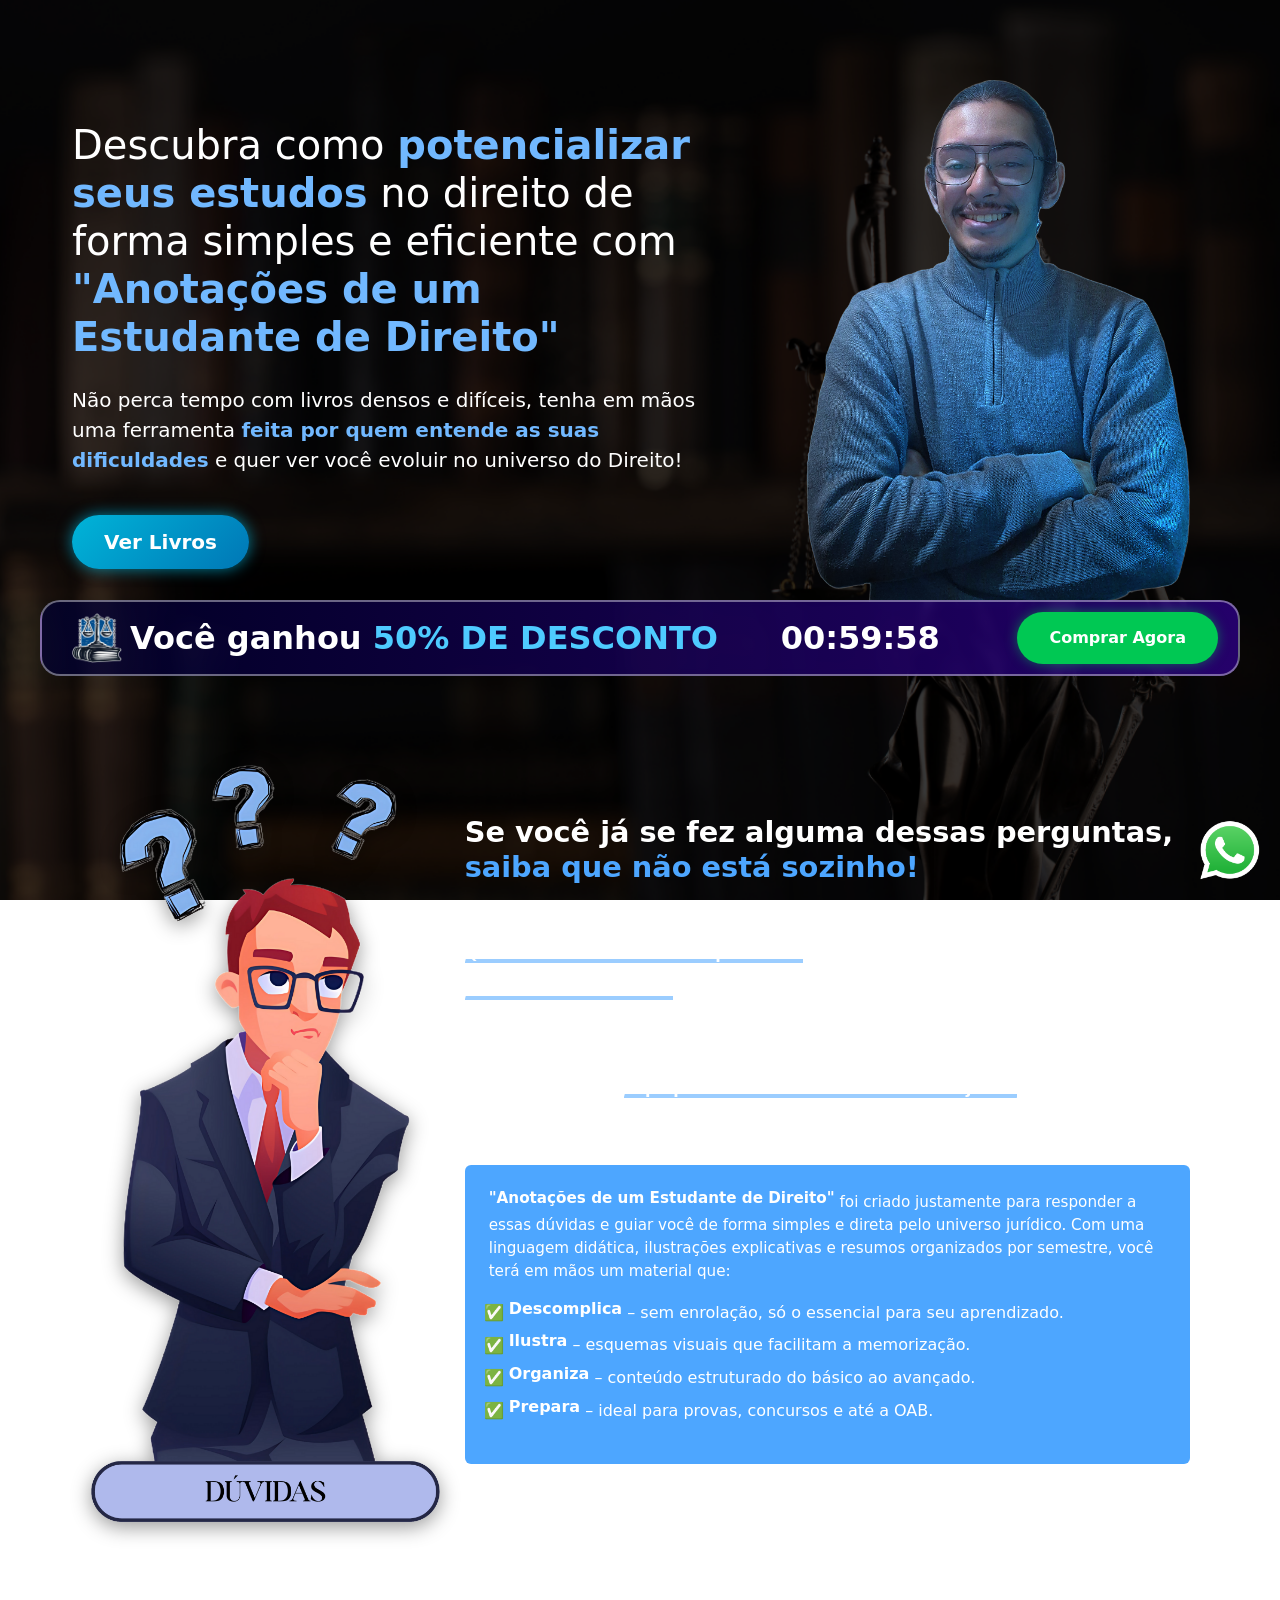
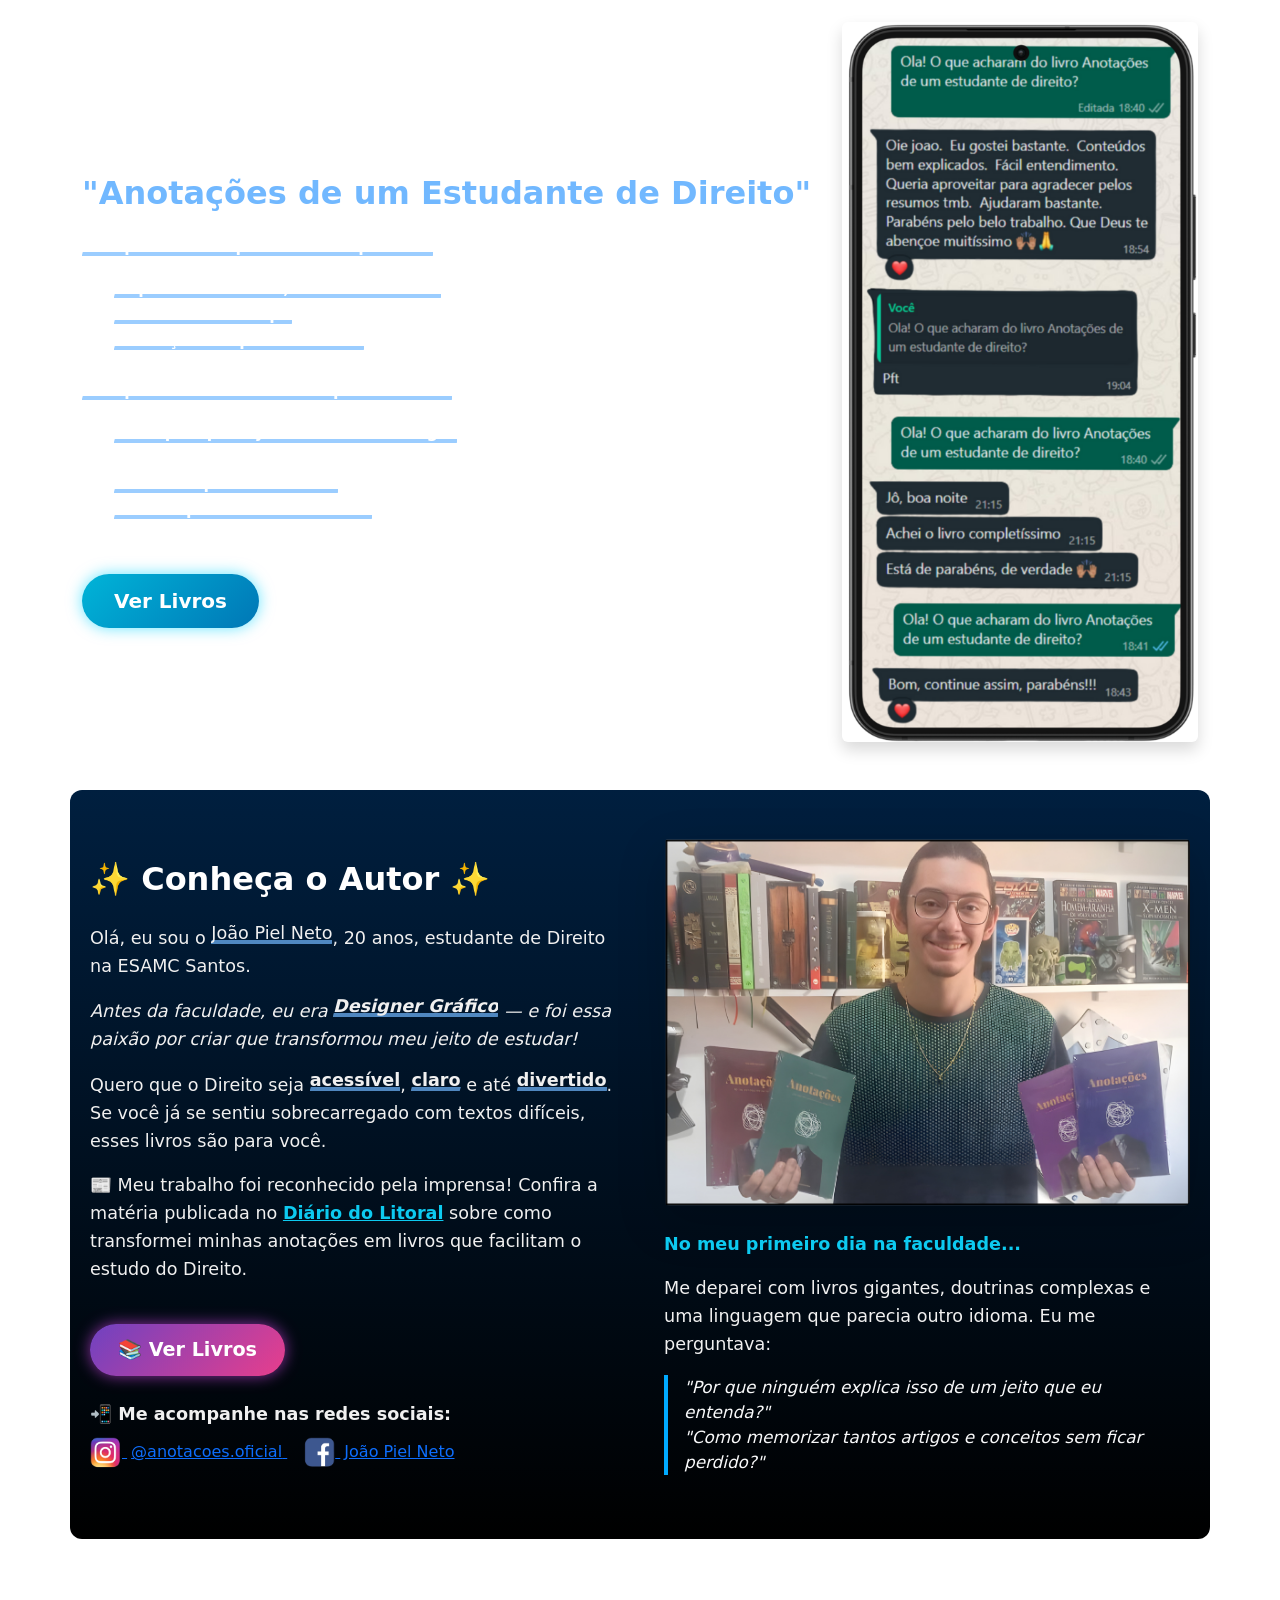
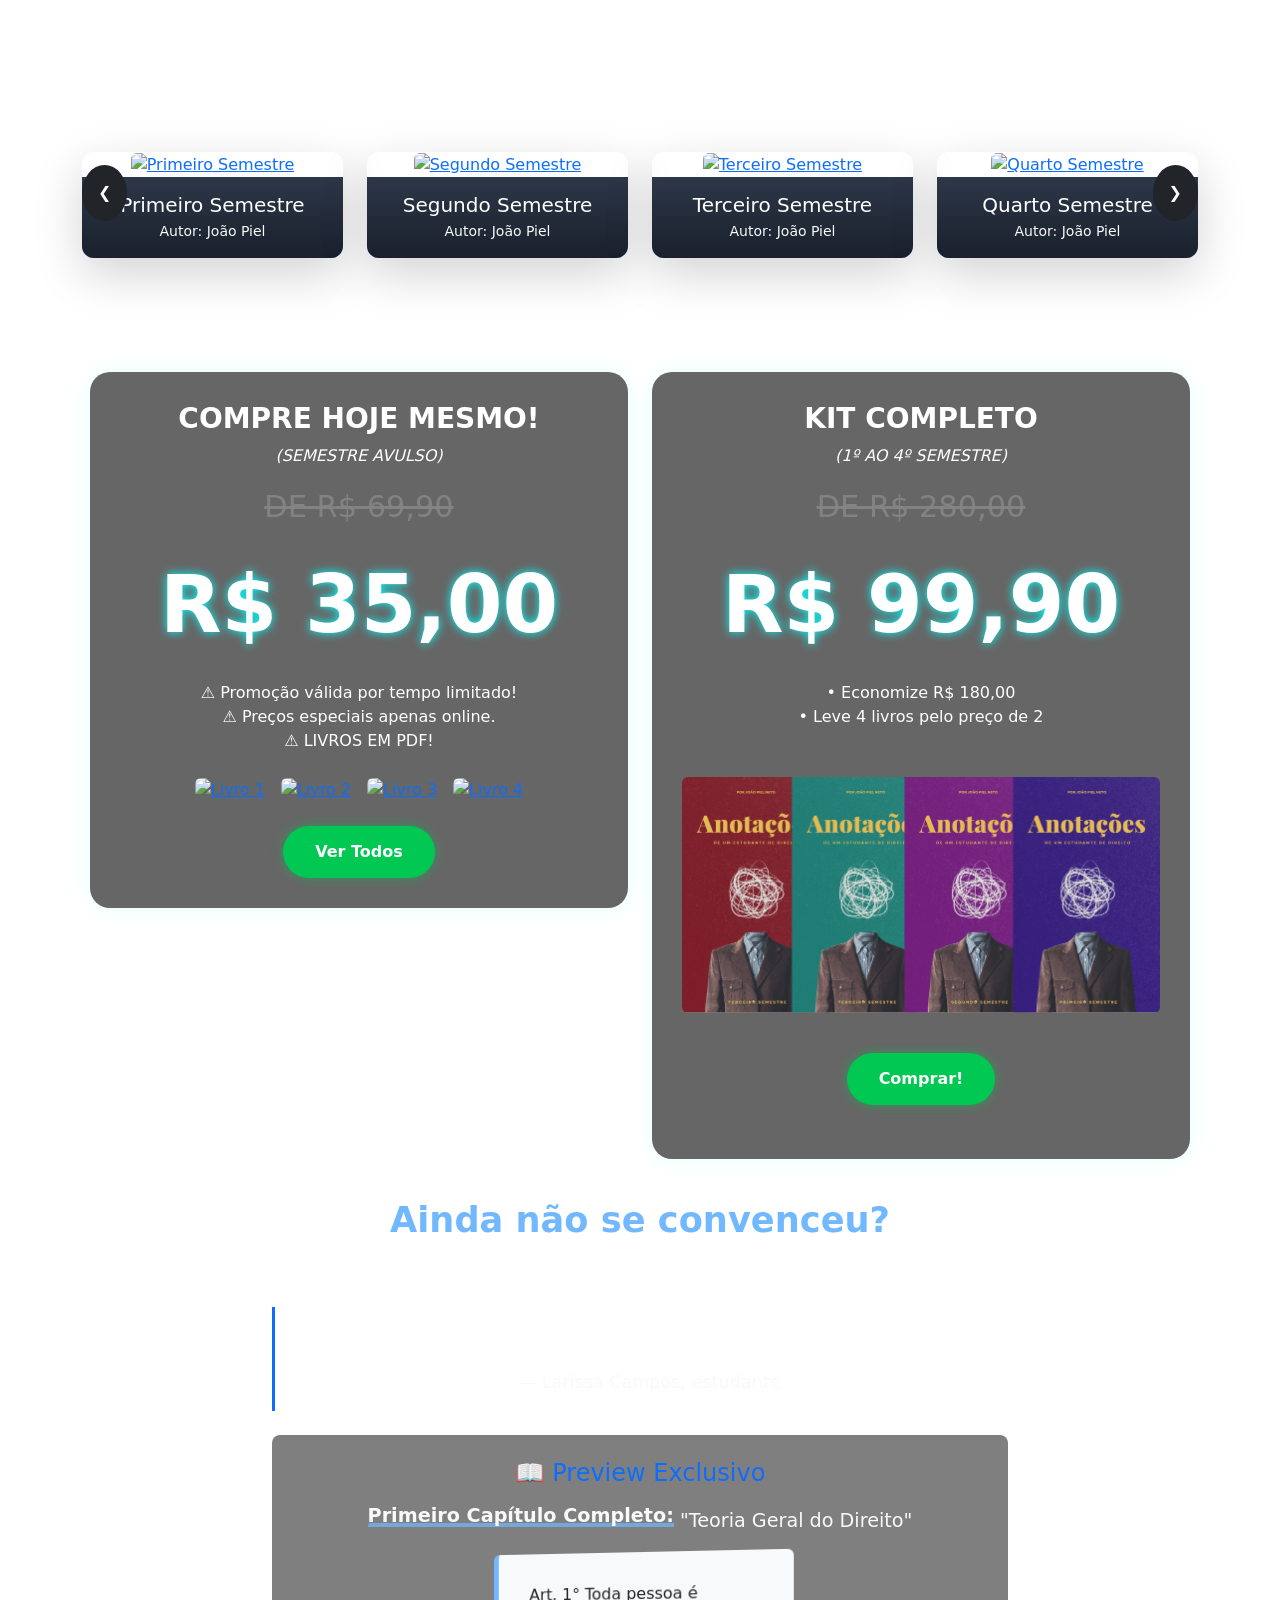
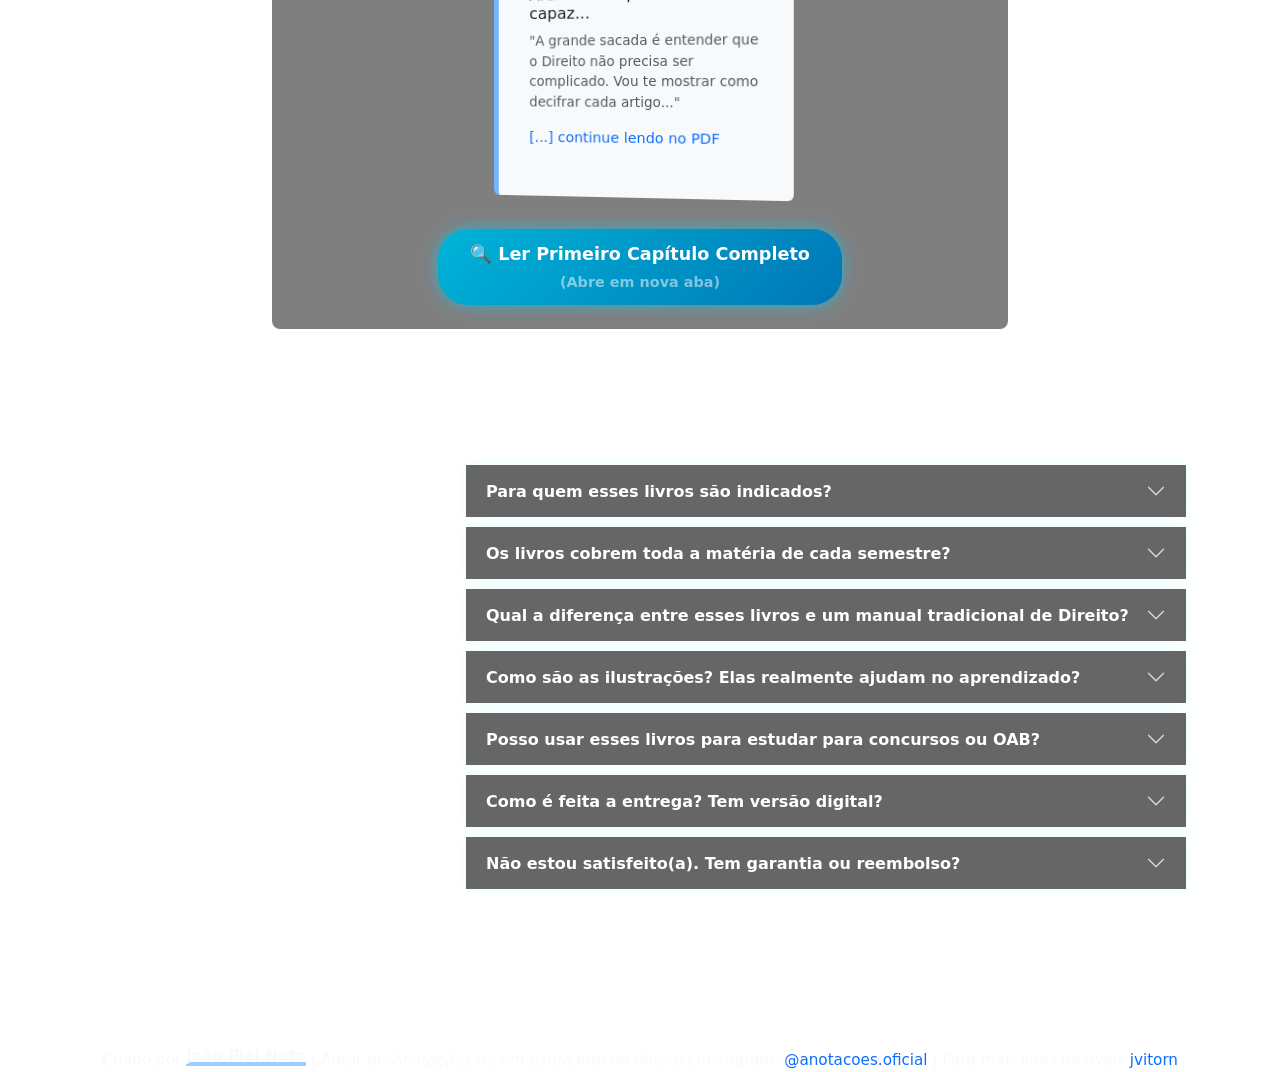
==== commit 8c335349: "Atualizar o index.html" ====
--- a/index.html
+++ b/index.html
@@ -835,7 +835,7 @@
             </div>
         </div>
 
-        <a href="https://wa.me/SEUNUMERO" class="whatsapp-button" target="_blank" aria-label="Fale conosco no WhatsApp">
+        <a href="https://wa.me/5513991830277" class="whatsapp-button" target="_blank" aria-label="Fale conosco no WhatsApp">
             <img src="imgs/Whatsapp.png" alt="WhatsApp" class="whatsapp-icon">
         </a>
     </body>
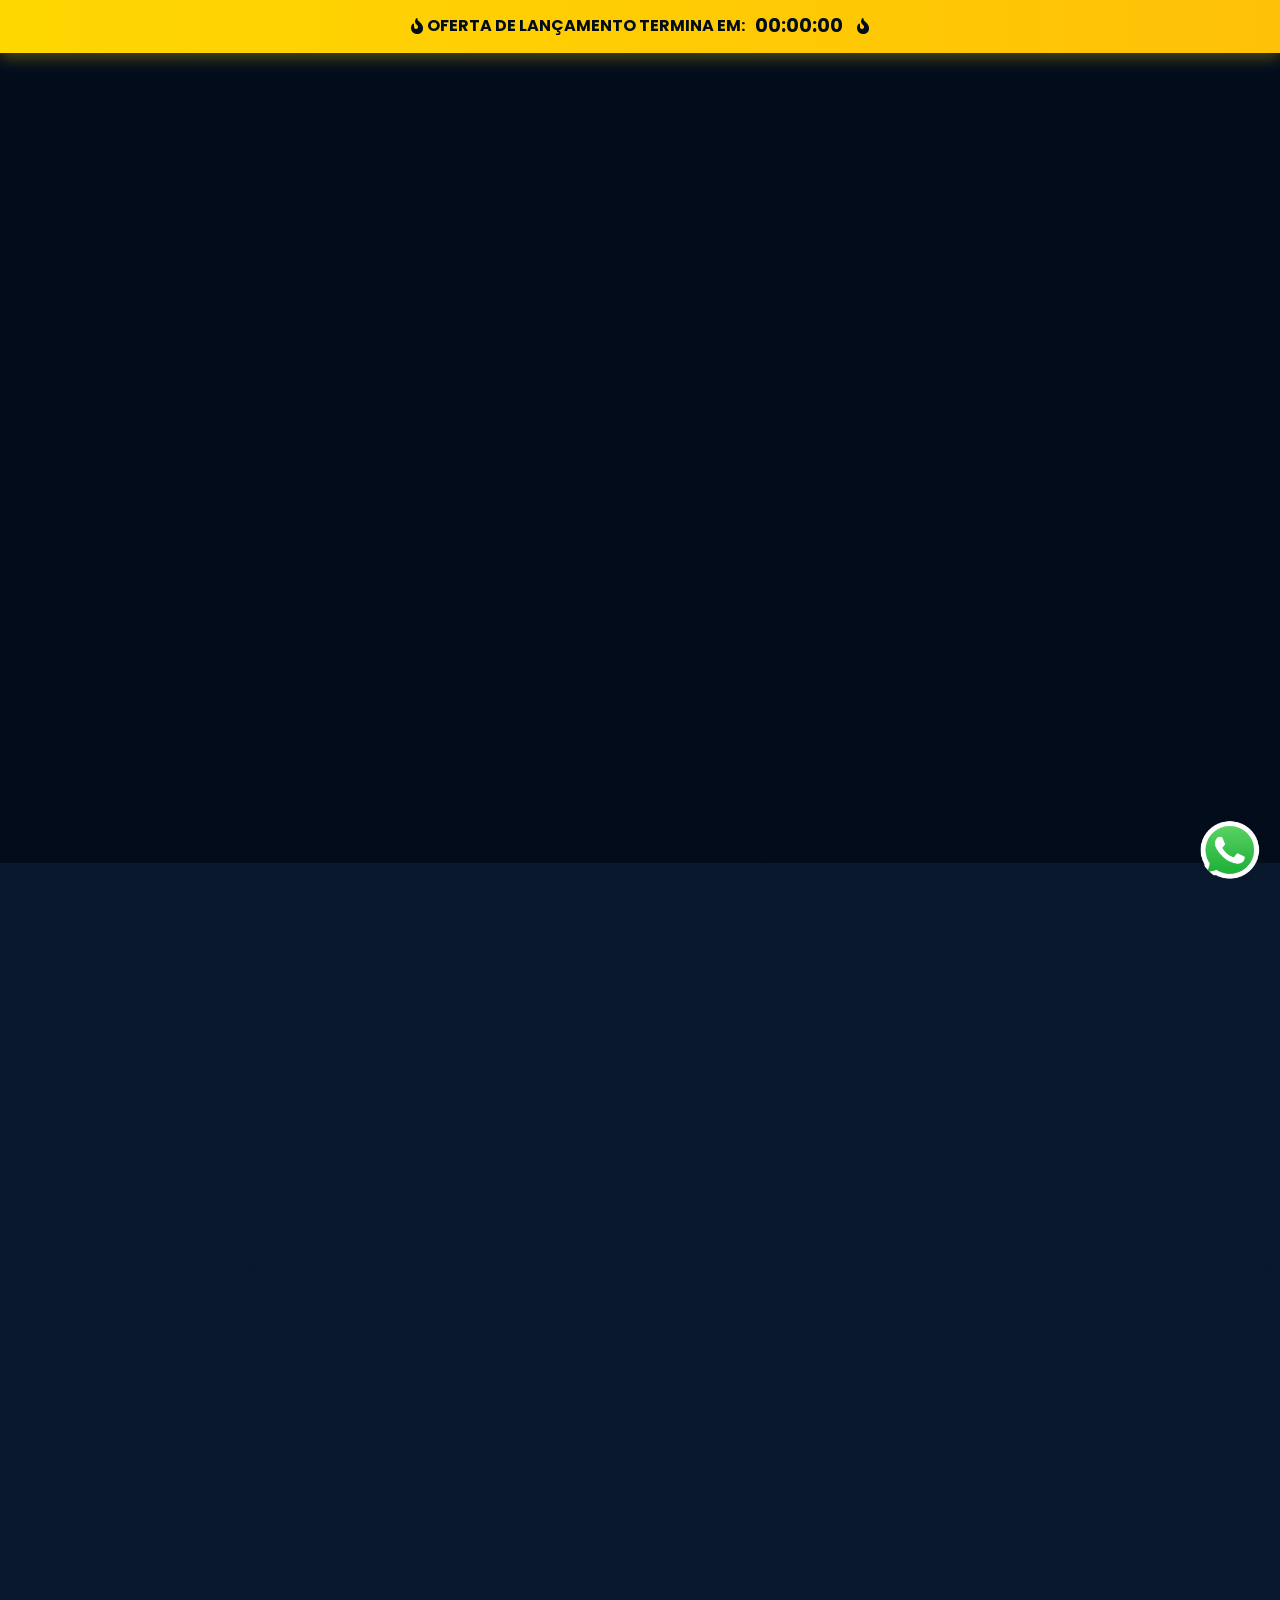
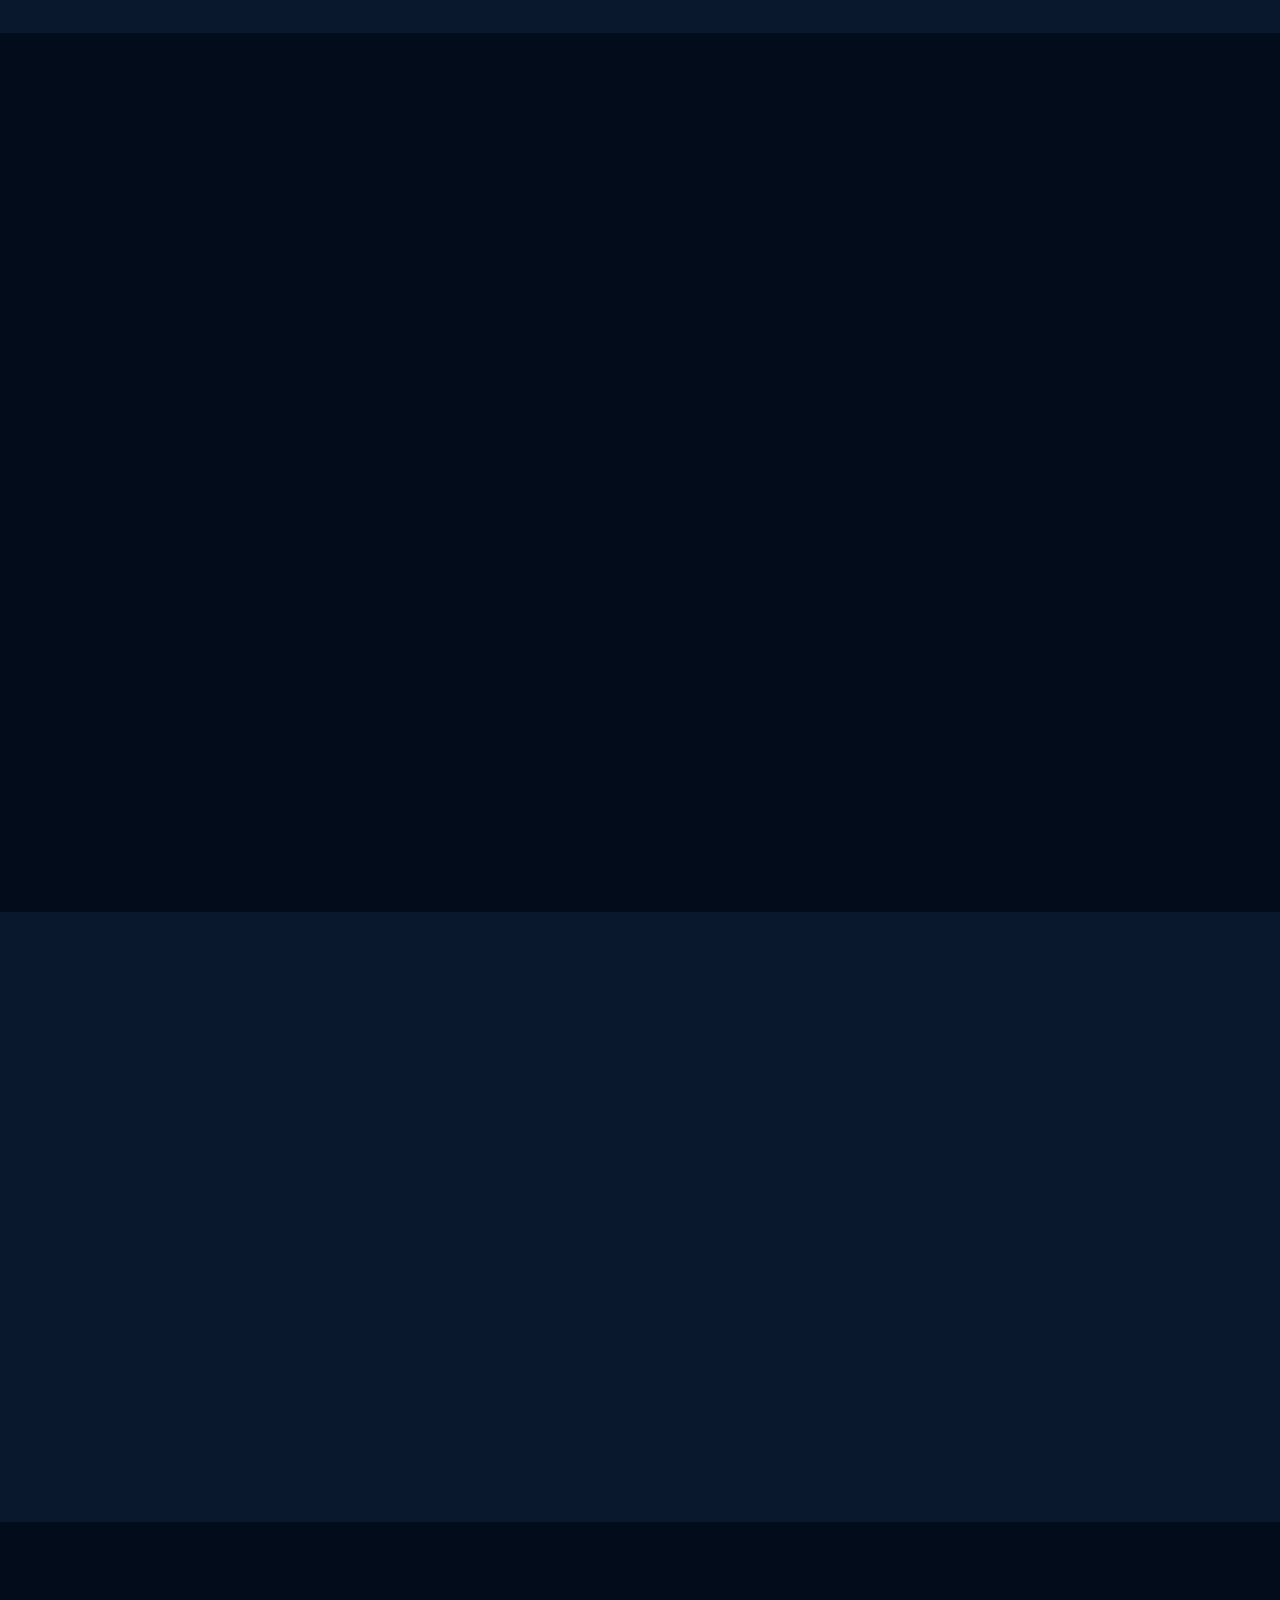
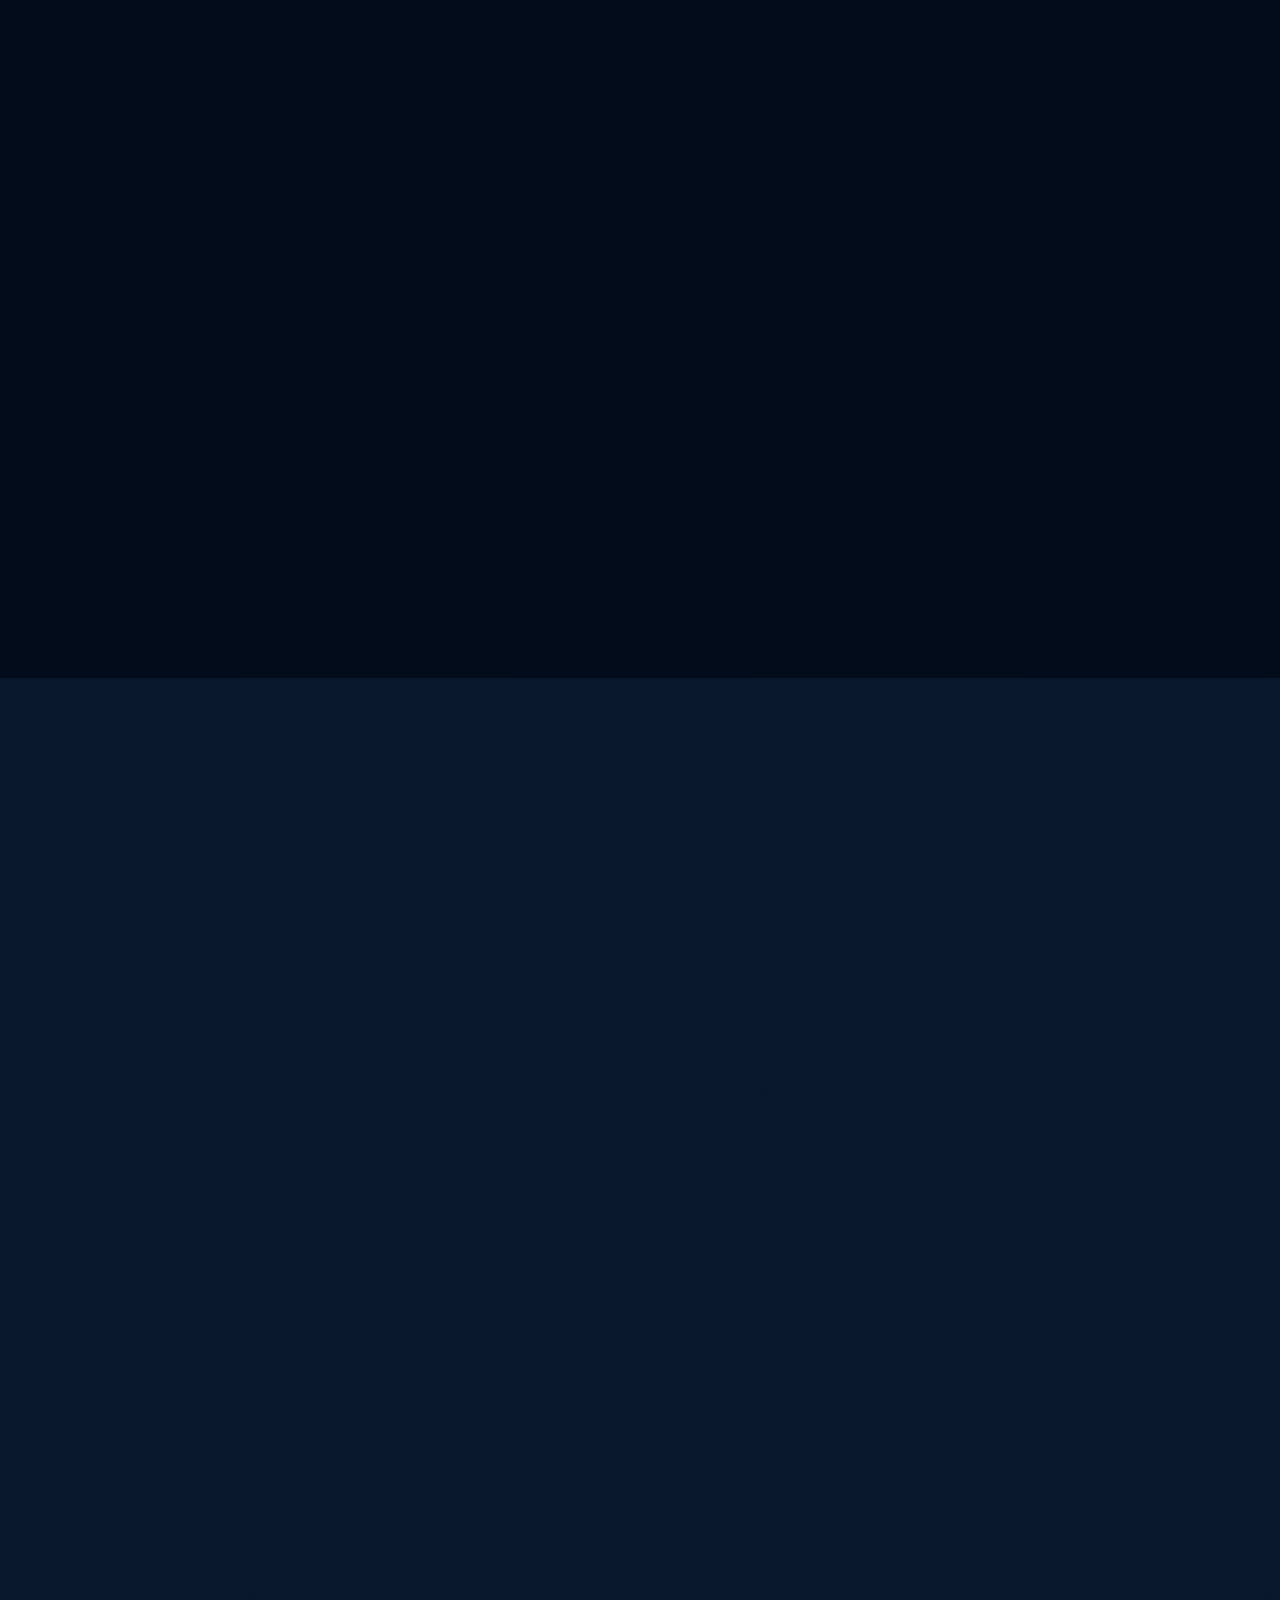
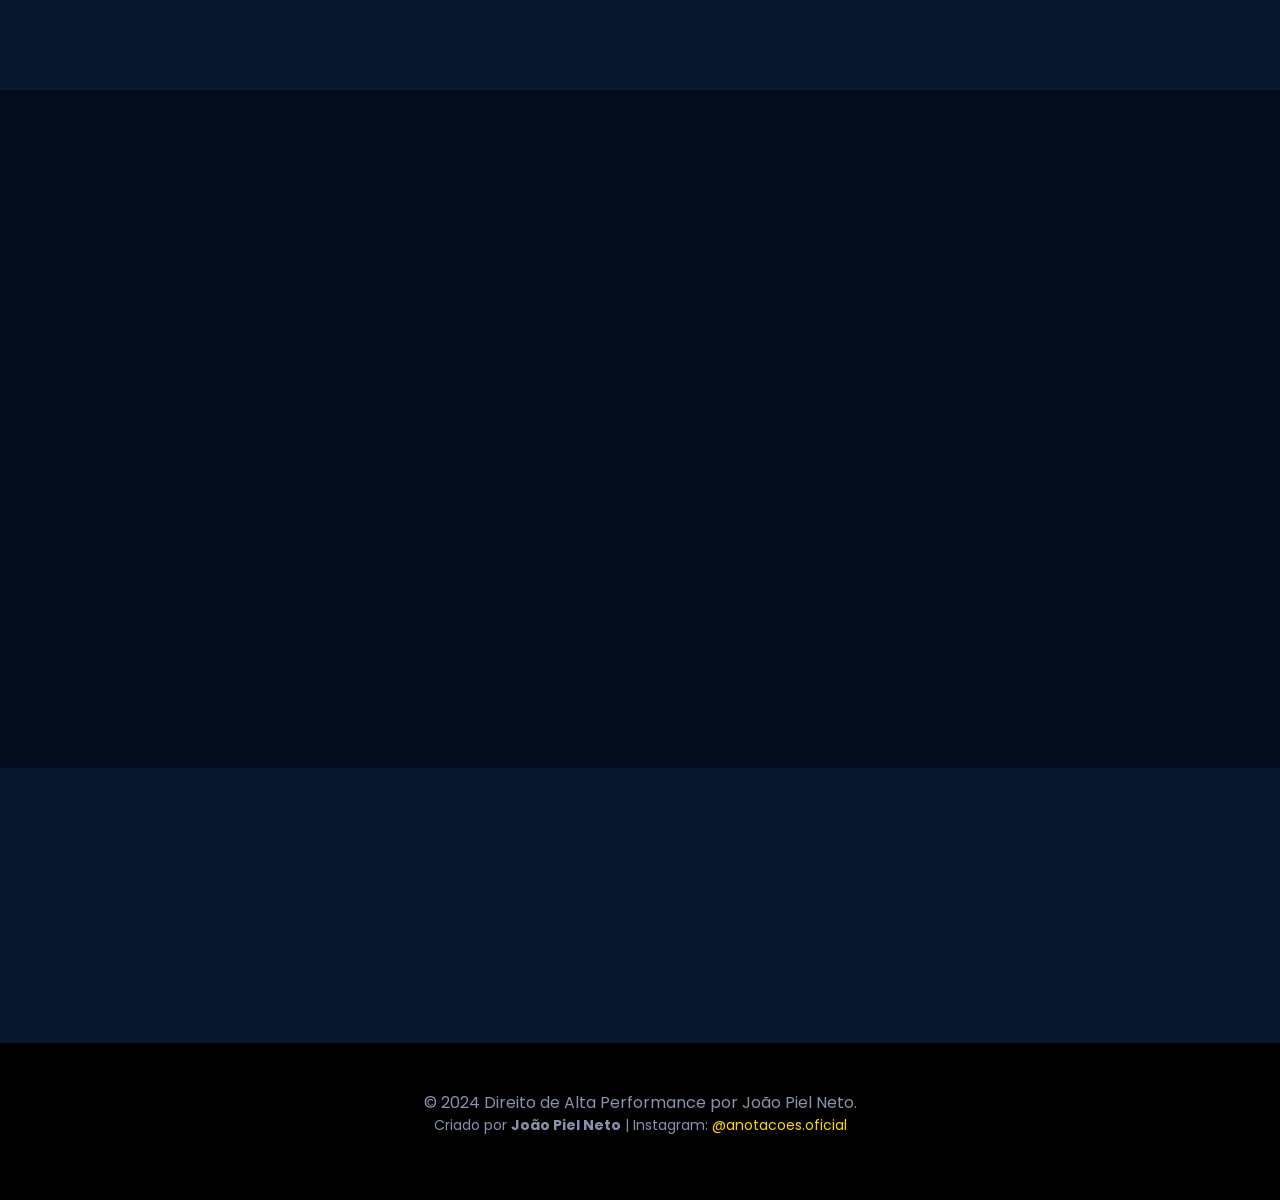
==== commit 56e83217: "Add files via upload" ====
--- a/index.html
+++ b/index.html
@@ -1,843 +1,548 @@
 <!DOCTYPE html>
 <html lang="pt-br">
-
 <head>
     <meta charset="UTF-8">
     <meta name="viewport" content="width=device-width, initial-scale=1.0">
-    <meta name="description" content="Livros em PDF com linguagem acessível para estudantes de Direito. Aprenda de forma clara e divertida com anotações do autor João Piel Neto.">
-    <meta name="keywords" content="direito, livros direito, estudo direito, PDF direito, anotações direito, João Piel Neto">
-    <title>Anotações de um Estudante de Direito</title>
-    <link rel="icon" href="imgs/logo.png" type="image/x-icon">
-    <link href="https://cdn.jsdelivr.net/npm/bootstrap@5.3.0/dist/css/bootstrap.min.css" rel="stylesheet">
+    <meta name="description" content="A chave para sua aprovação em Direito. Materiais de estudo de alta performance, criados por João Piel Neto para acelerar seu aprendizado.">
+    <meta name="keywords" content="direito, livros direito, estudo direito, PDF direito, anotações direito, João Piel Neto, aprovação oab, faculdade de direito">
+    <title>Direito de Alta Performance - por João Piel Neto</title>
+    
+    <link rel="icon" href="https://placehold.co/32x32/0a192f/ffd700?text=JP" type="image/png">
+    <link href="https://cdn.jsdelivr.net/npm/bootstrap@5.3.3/dist/css/bootstrap.min.css" rel="stylesheet">
     <link rel="stylesheet" href="https://cdn.jsdelivr.net/npm/swiper@11/swiper-bundle.min.css" />
-    <link href="style.css" rel="stylesheet">
-    <script async src="https://www.googletagmanager.com/gtag/js?id=SEU-ID-AQUI"></script>
-<script>
-  window.dataLayer = window.dataLayer || [];
-  function gtag(){dataLayer.push(arguments);}
-  gtag('js', new Date());
-  gtag('config', 'SEU-ID-AQUI');
-</script>
+    <link rel="preconnect" href="https://fonts.googleapis.com">
+    <link rel="preconnect" href="https://fonts.gstatic.com" crossorigin>
+    <link href="https://fonts.googleapis.com/css2?family=Cormorant+Garamond:wght@700&family=Poppins:wght@400;600;700&display=swap" rel="stylesheet">
+    <link rel="stylesheet" href="https://cdnjs.cloudflare.com/ajax/libs/font-awesome/6.5.1/css/all.min.css">
+
+    <style>
+        :root {
+            --dark-navy: #020c1b;
+            --navy-blue: #0a192f;
+            --light-navy: #112240;
+            --slate: #8892b0;
+            --light-slate: #a8b2d1;
+            --white: #e6f1ff;
+            --gold: #FFD700;
+            --font-sans: 'Poppins', sans-serif;
+            --font-serif: 'Cormorant Garamond', serif;
+        }
+
+        html, body {
+            overflow-x: hidden;
+        }
+
+        body {
+            background-color: var(--dark-navy);
+            color: var(--slate);
+            font-family: var(--font-sans);
+        }
+        
+        /* Fix: Adjust main content padding dynamically via JS */
+        main {
+            transition: padding-top 0.3s ease;
+        }
+
+        /* --- Fundo de Partículas Global --- */
+        #particles-js {
+            position: fixed;
+            width: 100%;
+            height: 100%;
+            top: 0;
+            left: 0;
+            z-index: -1;
+        }
+
+        /* --- Animações e Utilitários --- */
+        .reveal { opacity: 0; transform: translateY(50px); transition: opacity 1s ease-out, transform 1s ease-out; }
+        .reveal.visible { opacity: 1; transform: translateY(0); }
+        .highlight { color: var(--gold); font-weight: bold; text-shadow: 0 0 10px rgba(255, 215, 0, 0.5); }
+
+        /* --- Banner de Urgência --- */
+        .urgency-banner { 
+            position: fixed; 
+            top: 0; 
+            left: 0;
+            width: 100%; 
+            background: linear-gradient(90deg, var(--gold), #ffc107); 
+            color: var(--dark-navy); 
+            padding: 12px 5px; 
+            z-index: 1030; /* Ensure it's above other content */
+            text-align: center; 
+            font-weight: 700; 
+            box-shadow: 0 5px 15px rgba(255, 215, 0, 0.3); 
+        }
+        .urgency-banner p { 
+            margin: 0; 
+            font-size: 0.8rem; 
+            display: flex; 
+            justify-content: center; 
+            align-items: center; 
+            flex-wrap: nowrap; 
+            white-space: nowrap; 
+        }
+        #countdown-timer { font-size: 1rem; margin: 0 8px; }
+        @media (min-width: 768px) {
+            .urgency-banner p { font-size: 1rem; }
+            #countdown-timer { font-size: 1.2rem; margin: 0 10px; }
+        }
+
+        /* --- Seção Hero --- */
+        #hero { position: relative; padding: 100px 15px; min-height: 90vh; display: flex; align-items: center; justify-content: center; text-align: center; }
+        .hero-content { position: relative; z-index: 2; }
+        .hero-content h1 { font-family: var(--font-serif); font-size: clamp(2.5rem, 8vw, 4.5rem); color: var(--white); margin-bottom: 1rem; }
+        .hero-content p { font-size: clamp(1rem, 4vw, 1.2rem); color: var(--light-slate); max-width: 700px; margin: 0 auto 2rem auto; }
+
+        /* --- Botão Principal --- */
+        .btn-gold { font-weight: 700; font-size: 1.1rem; color: var(--dark-navy); background-color: var(--gold); border: 2px solid var(--gold); padding: 14px 40px; border-radius: 50px; transition: all 0.3s ease; box-shadow: 0 0 20px rgba(255, 215, 0, 0.4); animation: pulse-gold 2s infinite; }
+        @keyframes pulse-gold { 0%, 100% { transform: scale(1); box-shadow: 0 0 20px rgba(255,215,0,0.4); } 50% { transform: scale(1.05); box-shadow: 0 0 30px rgba(255,215,0,0.7); } }
+        .btn-gold:hover { background-color: transparent; color: var(--gold); animation-play-state: paused; }
+
+        /* --- Seções Gerais --- */
+        .section { padding: 80px 15px; position: relative; background-color: transparent; }
+        .section-title { font-family: var(--font-serif); font-size: clamp(2rem, 8vw, 3.5rem); color: var(--white); }
+        .bg-navy-blue { background: linear-gradient(rgba(10,25,47,0.95), rgba(10,25,47,0.95)); }
+
+        /* --- Seção Dores do Estudante --- */
+        .student-questions ul li { list-style-type: none; padding-left: 0; margin-bottom: 1rem; font-size: clamp(1rem, 4vw, 1.1rem); }
+        .student-questions ul li i { color: var(--gold); margin-right: 10px; }
+        .info-box { background-color: rgba(255,215,0,0.05); border-left: 4px solid var(--gold); padding: 1.5rem; border-radius: 8px; }
+        .info-box li { list-style-type: "✓ "; padding-left: 10px; }
+
+        /* --- Seção Depoimentos --- */
+        .checklist li { list-style-type: "✓ "; padding-left: 10px; margin-bottom: 0.5rem; }
+
+        /* --- Carrossel de Livros (Swiper) --- */
+        .swiper-container { width: 100%; padding-top: 50px; padding-bottom: 50px; }
+        .swiper-slide { background-position: center; background-size: cover; width: 220px; height: 340px; transition: transform 0.4s ease; }
+        .swiper-slide img { display: block; width: 100%; height: 100%; object-fit: cover; border-radius: 10px; box-shadow: 0 10px 30px rgba(0,0,0,0.4); }
+        .swiper-slide:not(.swiper-slide-active) { transform: scale(0.85); opacity: 0.6; }
+        .swiper-pagination-bullet-active { background: var(--gold) !important; }
+        .swiper-button-next, .swiper-button-prev { color: var(--gold) !important; transition: transform 0.3s ease; }
+        .swiper-button-next:hover, .swiper-button-prev:hover { transform: scale(1.2); }
+        @media (min-width: 768px) {
+            .swiper-slide { width: 250px; height: 380px; }
+        }
+        @media (max-width: 767px) {
+            .swiper-button-next, .swiper-button-prev { display: none; }
+        }
+
+        /* --- Seção Autor --- */
+        .author-img { max-width: 100%; height: auto; border-radius: 10px; box-shadow: 0 0 30px rgba(255,215,0,0.3); }
+
+        /* --- Seção Ofertas --- */
+        .oferta-card { background: rgba(17, 34, 64, 0.65); backdrop-filter: blur(10px); border: 1px solid rgba(136, 146, 176, 0.2); border-radius: 15px; padding: 2rem; transition: transform 0.3s ease, border-color 0.3s ease; height: 100%; }
+        .oferta-card:hover { transform: translateY(-10px); border-color: var(--gold); }
+        .preco-final { font-size: clamp(2.5rem, 10vw, 4.5rem); font-weight: 700; color: var(--gold); }
+        .livro-link .livro-img { width: 70px; transition: transform 0.3s; }
+        .livro-link:hover .livro-img { transform: scale(1.15); }
+        .kit-img { max-width: 100%; }
+        @media (min-width: 576px) {
+            .livro-link .livro-img { width: 80px; }
+        }
+
+        /* --- Seção Preview PDF --- */
+        .mockup-book { background-color: #fff; color: #333; border-left: 5px solid var(--gold); transform: perspective(300px) rotateY(-3deg); transition: transform 0.3s ease; }
+        .mockup-book:hover { transform: perspective(300px) rotateY(0deg); }
+
+        /* --- FAQ --- */
+        .accordion-item { background-color: transparent !important; border: 0 !important; border-bottom: 1px solid var(--light-navy) !important; border-radius: 0 !important; }
+        .accordion-button { background-color: transparent !important; color: var(--white) !important; font-weight: 600; padding: 1.5rem 0; }
+        .accordion-button:not(.collapsed) { box-shadow: none; color: var(--gold) !important; }
+        .accordion-button::after { filter: brightness(0) saturate(100%) invert(84%) sepia(13%) saturate(637%) hue-rotate(188deg) brightness(92%) contrast(88%); }
+        .accordion-button:not(.collapsed)::after { filter: brightness(0) saturate(100%) invert(80%) sepia(43%) saturate(1038%) hue-rotate(348deg) brightness(102%) contrast(101%); }
+        .accordion-body { color: var(--slate); padding-bottom: 1.5rem; }
+
+        /* --- Notificação de Prova Social --- */
+        .social-proof-popup { position: fixed; bottom: 20px; left: 20px; background-color: var(--light-navy); color: var(--white); padding: 15px 20px; border-radius: 10px; z-index: 100; box-shadow: 0 10px 30px rgba(0,0,0,0.3); display: flex; align-items: center; gap: 15px; opacity: 0; transform: translateY(20px); transition: all 0.5s ease-in-out; visibility: hidden; }
+        .social-proof-popup.show { opacity: 1; transform: translateY(0); visibility: visible; }
+        .social-proof-popup .fa-check-circle { color: var(--gold); font-size: 1.5rem; }
+
+        /* --- Botão WhatsApp --- */
+        .whatsapp-button { position: fixed; bottom: 20px; right: 20px; z-index: 100; transition: transform 0.3s ease; }
+        .whatsapp-button:hover { transform: scale(1.1); }
+        .whatsapp-icon { width: 60px; height: 60px; }
+
+        /* --- Footer --- */
+        footer { padding: 3rem 0; background-color: #000; }
+        footer a { color: var(--gold); text-decoration: none; }
+    </style>
 </head>
-
 <body>
-    <div class="container hero-section text-center text-lg-start position-relative overflow-hidden py-5">
-        <div class="row align-items-center">
-
-            <!-- Texto -->
-            <div class="col-lg-7">
-                <h1 class="mb-4 hero-title">
-                    Descubra como <span class="highlight">potencializar seus estudos</span> no direito de forma simples
-                    e eficiente com <span class="highlight">"Anotações de um Estudante de Direito"</span>
-                </h1>
-
-                <p class="lead hero-text">
-                    Não perca tempo com livros densos e difíceis, tenha em mãos uma ferramenta
-                    <span class="highlight">feita por quem entende as suas dificuldades</span> e quer ver você evoluir
-                    no universo do Direito!
-                </p>
-
-                <!-- Botão para telas grandes -->
-                <div class="d-none d-lg-block">
-                    <a href="#livros" class="btn btn-primary cta-button pulse-button mt-4">Ver Livros</a>
-                </div>
-            </div>
-
-            <!-- Imagem e botão no mobile -->
-            <div class="col-lg-5 text-center mt-4 mt-lg-0">
-                <div class="position-relative d-inline-block">
-                    <img src="imgs/Picsart_25-04-22_15-55-36-754 (1).png" alt="Autor do livro"
-                        class="perfil img-fluid rounded d-block">
-
-                    <!-- Linha azul grudada na parte de baixo da imagem, só no mobile -->
-                    <div class="d-block d-lg-none" style="height: 2px; background-color: #007bff;"></div>
-                </div>
-
-                <!-- Botão para mobile -->
-                <div class="d-lg-none hero-button-container">
-                    <a href="#livros" class="btn btn-primary cta-button pulse-button btn-mobile-below-img">Ver
-                        Livros</a>
-                </div>
-            </div>
-
+    <!-- Fundo de Partículas Global -->
+    <div id="particles-js"></div>
+
+    <!-- Banner de Urgência -->
+    <div class="urgency-banner">
+        <p>
+            <i class="fas fa-fire-alt me-1"></i>
+            OFERTA DE LANÇAMENTO TERMINA EM: 
+            <span id="countdown-timer">00:00:00</span>
+            <i class="fas fa-fire-alt ms-1"></i>
+        </p>
+    </div>
+
+    <main>
+        <!-- Seção Hero -->
+        <section id="hero">
+            <div class="hero-content container">
+                <div class="row align-items-center text-center">
+                    <div class="col-12 reveal">
+                        <h1>Descubra como <span class="highlight">potencializar seus estudos</span> no direito de forma simples e eficiente</h1>
+                        <p>Não perca tempo com livros densos. Tenha em mãos uma ferramenta feita por quem entende as suas dificuldades e quer ver você evoluir no universo do Direito!</p>
+                        <a href="#ofertas" class="btn btn-gold">Ver Ofertas Agora</a>
+                    </div>
+                </div>
+            </div>
+        </section>
+
+        <!-- Seção Dores do Estudante (Reintegrada) -->
+        <section class="section bg-navy-blue student-questions">
+            <div class="container">
+                <div class="row justify-content-center">
+                    <div class="col-lg-10 text-center text-lg-start">
+                        <div class="reveal">
+                            <h2 class="section-title">Se você já se fez alguma dessas perguntas, <span class="highlight">não está sozinho!</span></h2>
+                            <ul class="list-unstyled mt-4 fs-5">
+                                <li><i class="fas fa-question-circle text-warning me-2"></i>Como entender os conceitos jurídicos sem me perder em textos complicados?</li>
+                                <li><i class="fas fa-question-circle text-warning me-2"></i>Quais são os temas mais importantes do Direito Civil, Penal ou Constitucional?</li>
+                                <li><i class="fas fa-question-circle text-warning me-2"></i>Como memorizar tantos artigos, princípios e jurisprudências?</li>
+                                <li><i class="fas fa-question-circle text-warning me-2"></i>Existe um livro que explique o Direito de forma clara e objetiva?</li>
+                            </ul>
+                        </div>
+                        <div class="mt-5 reveal">
+                            <div class="info-box">
+                                <p class="h5 text-white"><strong>"Anotações de um Estudante de Direito"</strong> foi criado para responder a essas dúvidas e guiar você de forma simples e direta, com um material que:</p>
+                                <ul class="list-unstyled mt-3 row">
+                                    <li class="col-md-6 mb-2"><i class="fas fa-check-circle text-success me-2"></i><strong>Descomplica:</strong> Sem enrolação, só o essencial.</li>
+                                    <li class="col-md-6 mb-2"><i class="fas fa-check-circle text-success me-2"></i><strong>Ilustra:</strong> Esquemas visuais que facilitam a memorização.</li>
+                                    <li class="col-md-6 mb-2"><i class="fas fa-check-circle text-success me-2"></i><strong>Organiza:</strong> Conteúdo estruturado do básico ao avançado.</li>
+                                    <li class="col-md-6 mb-2"><i class="fas fa-check-circle text-success me-2"></i><strong>Prepara:</strong> Ideal para provas, concursos e até a OAB.</li>
+                                </ul>
+                            </div>
+                        </div>
+                    </div>
+                </div>
+            </div>
+        </section>
+
+        <!-- Seção Depoimentos -->
+        <section class="section">
+            <div class="container">
+                 <div class="row align-items-center">
+                    <div class="col-lg-8 reveal">
+                        <h2 class="section-title mb-4 text-center text-lg-start">O que dizem quem já estudou com<br><span class="highlight">"Anotações de um Estudante de Direito"</span></h2>
+                        <div class="text-center mb-4 d-block d-lg-none">
+                            <img src="./imgs/Celular1.png" alt="Print de depoimentos de alunos" class="img-fluid rounded shadow">
+                        </div>
+                        <p><strong>Por que esses depoimentos importam?</strong></p>
+                        <ul class="checklist">
+                            <li><strong>Depoimentos reais, resultados reais:</strong> Quem já usou aprova e recomenda.</li>
+                            <li><strong>Economia de tempo:</strong> Aprenda mais rápido e com menos esforço.</li>
+                            <li><strong>Feito por quem já esteve no seu lugar:</strong> O autor criou cada livro durante sua própria jornada.</li>
+                        </ul>
+                        <div class="mt-4 text-center text-lg-start">
+                            <a href="#ofertas" class="btn btn-gold">Quero Resultados Reais</a>
+                        </div>
+                    </div>
+                    <div class="col-lg-4 text-center mt-4 mt-lg-0 d-none d-lg-block reveal">
+                        <img src="./imgs/Celular1.png" alt="Print de depoimentos de alunos" class="img-fluid rounded shadow">
+                    </div>
+                </div>
+            </div>
+        </section>
+
+        <!-- Seção Autor -->
+        <section class="section bg-navy-blue">
+            <div class="container">
+                 <div class="row align-items-center g-5">
+                    <div class="col-lg-6 text-center text-lg-start reveal">
+                        <h2 class="section-title mb-4">✨ Conheça o Autor ✨</h2>
+                        <p class="lead">Olá, eu sou o <strong>João Piel Neto</strong>, 20 anos, estudante de Direito e ex-Designer Gráfico.</p>
+                        <p><em>Usei minha paixão por criar para transformar meu jeito de estudar e quero que o Direito seja <strong>acessível, claro e até divertido</strong> para você.</em></p>
+                        <p class="highlight">📰 Meu trabalho foi reconhecido! Confira a matéria no <a href="https://www.diariodolitoral.com.br/cotidiano/estudante-de-itanhaem-publica-livros-sobre-aulas-de-direito/193769" target="_blank" class="fw-bold">Diário do Litoral</a>.</p>
+                        <div class="mt-4">
+                            <p class="fw-bold mb-2">📲 Me acompanhe nas redes sociais:</p>
+                            <a href="https://www.instagram.com/direitosemtoga.oficial?utm_source=ig_web_button_share_sheet&igsh=ZDNlZDc0MzIxNw==" target="_blank" class="me-3 text-light-slate"><i class="fab fa-instagram me-2"></i>@anotacoes.oficial</a>
+                            <a href="https://www.facebook.com/joao.piel" target="_blank" class="text-light-slate"><i class="fab fa-facebook me-2"></i>João Piel Neto</a>
+                        </div>
+                    </div>
+                    <div class="col-lg-6 text-center reveal">
+                        <img src="./imgs/Person2.png" alt="João Piel Neto" class="author-img img-fluid">
+                    </div>
+                </div>
+            </div>
+        </section>
+        
+        <!-- Seção Carrossel de Livros -->
+        <section class="section" id="livros">
+            <div class="container">
+                <h2 class="section-title text-center mb-5 reveal">Navegue pelos <span class="highlight">seus futuros guias de estudo</span></h2>
+                <div class="swiper-container reveal">
+                    <div class="swiper-wrapper">
+                        <!-- Slides serão duplicados via JS para corrigir o bug do loop -->
+                        <div class="swiper-slide"><a href="https://pay.hotmart.com/O97826617R"><img src="./imgs/Livro1.png" alt="Livro 1"></a></div>
+                        <div class="swiper-slide"><a href="https://pay.hotmart.com/W97827990Q"><img src="./imgs/Livro2.png" alt="Livro 2"></a></div>
+                        <div class="swiper-slide"><a href="https://pay.hotmart.com/X97827980L"><img src="./imgs/Livro3.png" alt="Livro 3"></a></div>
+                        <div class="swiper-slide"><a href="https://pay.hotmart.com/F97728945B"><img src="./imgs/Livro4.png" alt="Livro 4"></a></div>
+                        <div class="swiper-slide"><a href="https://pay.hotmart.com/C99033112M"><img src="./imgs/Livro 5 capa.png" alt="Livro 5"></a></div>
+                    </div>
+                    <div class="swiper-pagination"></div>
+                    <div class="swiper-button-prev"></div>
+                    <div class="swiper-button-next"></div>
+                </div>
+            </div>
+        </section>
+
+        <!-- Seção Ofertas -->
+        <section class="section bg-navy-blue" id="ofertas">
+            <div class="container">
+                <h2 class="section-title text-center mb-5 reveal">Escolha o seu plano de aprovação</h2>
+                <div class="row g-4 justify-content-center">
+                    <div class="col-lg-6 col-md-10 reveal">
+                        <div class="oferta-card h-100 d-flex flex-column text-center">
+                            <h3 class="text-white">SEMESTRE AVULSO</h3>
+                            <p class="text-decoration-line-through text-slate">DE R$ 69,90</p>
+                            <p class="preco-final">R$ 35,00</p>
+                            <div class="my-4">
+                                <div class="d-flex flex-wrap justify-content-center gap-3 mb-3">
+                                    <a href="https://pay.hotmart.com/O97826617R" class="livro-link"><img src="./imgs/Livro1.png" alt="Livro 1" class="livro-img" /></a>
+                                    <a href="https://pay.hotmart.com/W97827990Q" class="livro-link"><img src="./imgs/Livro2.png" alt="Livro 2" class="livro-img" /></a>
+                                    <a href="https://pay.hotmart.com/X97827980L" class="livro-link"><img src="./imgs/Livro3.png" alt="Livro 3" class="livro-img" /></a>
+                                </div>
+                                <div class="d-flex flex-wrap justify-content-center gap-3">
+                                    <a href="https://pay.hotmart.com/F97728945B" class="livro-link"><img src="./imgs/Livro4.png" alt="Livro 4" class="livro-img" /></a>
+                                    <a href="https://pay.hotmart.com/C99033112M" class="livro-link"><img src="./imgs/Livro 5 capa.png" alt="Livro 5" class="livro-img" /></a>
+                                </div>
+                            </div>
+                            <a href="https://hotmart.com/pt-br/club/um-estudante-de-direito" class="btn btn-gold mt-auto">Ver Todos os Semestres</a>
+                        </div>
+                    </div>
+                    <div class="col-lg-6 col-md-10 reveal">
+                        <div class="oferta-card h-100 d-flex flex-column text-center">
+                            <div class="badge bg-warning text-dark rounded-pill px-3 mb-3 fs-6">MAIS VENDIDO</div>
+                            <h3 class="text-white">KIT COMPLETO (1º AO 4º)</h3>
+                            <p class="text-decoration-line-through text-slate">DE R$ 280,00</p>
+                            <p class="preco-final">R$ 99,90</p>
+                            <ul class="list-unstyled mt-3 text-start w-75 mx-auto">
+                                <li><i class="fas fa-check text-success me-2"></i>Economize R$ 180,00</li>
+                                <li><i class="fas fa-check text-success me-2"></i>Leve 4 livros pelo preço de 2</li>
+                            </ul>
+                            <img src="./imgs/Livros.png" alt="Kit de Livros" class="kit-img my-4"/>
+                            <a href="https://hotmart.com/pt-br/club/um-estudante-de-direito/hagsxrw-8vjh87m/M97986739D?off=es302ziz" class="btn btn-gold mt-auto">GARANTIR ACESSO TOTAL</a>
+                        </div>
+                    </div>
+                </div>
+            </div>
+        </section>
+
+        <!-- Seção Preview PDF -->
+        <section class="section" id="preview">
+            <div class="container">
+                <div class="row justify-content-center">
+                    <div class="col-lg-8 text-center reveal">
+                        <h2 class="section-title mb-4"><span class="highlight">Ainda não se convenceu?</span><br>Veja com seus próprios olhos!</h2>
+                        <div class="glass-card p-4 mb-4">
+                            <h3 class="highlight mb-3">📖 Preview Exclusivo</h3>
+                            <p class="fs-5 text-white"><strong>Primeiro Capítulo Completo:</strong> "Teoria Geral do Direito"</p>
+                            <div class="mockup-book p-3 mb-3 mx-auto" style="max-width: 300px;">
+                                <h4 class="h6">Art. 1° Toda pessoa é capaz...</h4>
+                                <p class="small">"A grande sacada é entender que o Direito não precisa ser complicado..."</p>
+                            </div>
+                            <a href="./pdf/Livro 1.pdf" target="_blank" class="btn btn-gold">🔍 Ler Primeiro Capítulo Completo</a>
+                        </div>
+                    </div>
+                </div>
+            </div>
+        </section>
+        
+        <!-- Seção FAQ -->
+        <section class="section bg-navy-blue" id="faq">
+            <div class="container">
+                <div class="row justify-content-center">
+                    <div class="col-lg-8">
+                        <h2 class="section-title text-center mb-5 reveal">Perguntas Frequentes</h2>
+                        <div class="accordion accordion-flush reveal" id="faqAccordion"></div>
+                    </div>
+                </div>
+            </div>
+        </section>
+    </main>
+
+    <footer class="text-center">
+        <div class="container">
+            <p class="text-slate mb-0">&copy; 2024 Direito de Alta Performance por João Piel Neto.</p>
+            <p class="text-slate small">Criado por <strong>João Piel Neto</strong> | Instagram: <a href="https://instagram.com/anotacoes.oficial" target="_blank">@anotacoes.oficial</a></p>
         </div>
-    </div>
-</body>
-
-<!-- Seção Benefícios / Perguntas -->
-<div class="container mt-5 beneficios-section text-white">
-    <div class="row align-items-center">
-        <div class="col-lg-4 text-center">
-            <!-- Imagem visível apenas no desktop -->
-            <img src="imgs/Person1.png" alt="Dúvidas do estudante" class="img-fluid person-animated d-none d-lg-block">
-        </div>
-        <div class="col-lg-8 mt-4 mt-lg-0">
-            <h2 class="fw-bold">
-                Se você já se fez alguma dessas perguntas, <span class="highlight">saiba que não está
-                    sozinho!</span>
-            </h2>
-            <ul class="mt-4">
-                <li>Como <em>entender os conceitos jurídicos</em> sem me perder em textos complicados?</li>
-                <li><strong>Quais são os temas mais importantes</strong> do Direito Civil, Penal ou Constitucional?
-                </li>
-                <li><strong>Preciso de um material</strong> que me ajude a revisar de forma rápida e eficiente antes
-                    das provas.</li>
-                <li>Como <em>memorizar tantos artigos, princípios e jurisprudências</em>?</li>
-                <li>Existe um livro que <strong>explique o Direito de forma clara e objetiva</strong>?</li>
-                <li>Como me preparar melhor para concursos ou exames da OAB?</li>
-            </ul>
-            <div class="mt-4 p-4 rounded info-box">
-                <p><strong>"Anotações de um Estudante de Direito"</strong> foi criado justamente para responder a
-                    essas dúvidas e guiar você de forma simples e direta pelo universo jurídico. Com uma linguagem
-                    didática, ilustrações explicativas e resumos organizados por semestre, você terá em mãos um
-                    material que:</p>
-                <ul>
-                    <li><strong>Descomplica</strong> – sem enrolação, só o essencial para seu aprendizado.</li>
-                    <li><strong>Ilustra</strong> – esquemas visuais que facilitam a memorização.</li>
-                    <li><strong>Organiza</strong> – conteúdo estruturado do básico ao avançado.</li>
-                    <li><strong>Prepara</strong> – ideal para provas, concursos e até a OAB.</li>
-                </ul>
-            </div>
-        </div>
-    </div>
-</div>
-
-<script>
+    </footer>
+
+    <!-- Notificação de Prova Social -->
+    <div id="social-proof" class="social-proof-popup"></div>
+    
+    <!-- Botão WhatsApp -->
+    <a href="https://wa.me/5513991234567" class="whatsapp-button" target="_blank" aria-label="Fale conosco no WhatsApp">
+        <img src="./imgs/Whatsapp.png" alt="WhatsApp" class="whatsapp-icon rounded-circle">
+    </a>
+
+    <!-- Scripts -->
+    <script src="https://cdn.jsdelivr.net/npm/bootstrap@5.3.3/dist/js/bootstrap.bundle.min.js"></script>
+    <script src="https://cdn.jsdelivr.net/npm/swiper@11/swiper-bundle.min.js"></script>
+    <script src="https://cdn.jsdelivr.net/particles.js/2.0.0/particles.min.js"></script>
+    <script>
     document.addEventListener('DOMContentLoaded', function () {
-        const highlights = document.querySelectorAll('strong');
-
-        highlights.forEach(el => {
-            el.classList.add('highlighted');
+        
+        // --- FIX: Dynamic Padding for Fixed Header ---
+        function adjustMainPadding() {
+            const banner = document.querySelector('.urgency-banner');
+            const main = document.querySelector('main');
+            if (banner && main) {
+                const bannerHeight = banner.offsetHeight;
+                main.style.paddingTop = `${bannerHeight}px`;
+            }
+        }
+        adjustMainPadding();
+        window.addEventListener('resize', adjustMainPadding);
+
+
+        // --- CÓDIGO ATUALIZADO E CORRIGIDO DA CONSTELAÇÃO ---
+        particlesJS("particles-js", {
+            "particles": {
+                "number": {
+                    "value": 150, 
+                    "density": { "enable": true, "value_area": 800 }
+                },
+                "color": { "value": "#FFD700" },
+                "shape": { "type": "circle" },
+                "opacity": {
+                    "value": 0.8, "random": true,
+                    "anim": { "enable": true, "speed": 1, "opacity_min": 0.2, "sync": false }
+                },
+                "size": {
+                    "value": 3, "random": true,
+                    "anim": { "enable": true, "speed": 2, "size_min": 0.1, "sync": false }
+                },
+                "line_linked": {
+                    "enable": true, "distance": 160, "color": "#FFD700", "opacity": 0.5, "width": 1.5
+                },
+                "move": {
+                    "enable": true, "speed": 2, "direction": "none", "random": true, "straight": false, "out_mode": "out"
+                }
+            },
+            "interactivity": {
+                // FIX: Changed "detect_on" from "canvas" to "window"
+                "detect_on": "window", 
+                "events": {
+                    "onhover": { "enable": true, "mode": "grab" },
+                    "onclick": { "enable": true, "mode": "push" },
+                    "resize": true
+                },
+                "modes": {
+                    "grab": {
+                        "distance": 250,
+                        "line_linked": { "opacity": 1 }
+                    },
+                    "push": { "particles_nb": 4 }
+                }
+            },
+            "retina_detect": true
         });
+        // --- FIM DO CÓDIGO DA CONSTELAÇÃO ---
 
         const observer = new IntersectionObserver(entries => {
             entries.forEach(entry => {
                 if (entry.isIntersecting) {
-                    entry.target.classList.add('active');
+                    entry.target.classList.add('visible');
+                    observer.unobserve(entry.target);
                 }
             });
-        }, {
-            threshold: 0.7
+        }, { threshold: 0.1 });
+        document.querySelectorAll('.reveal').forEach(el => observer.observe(el));
+
+        const swiperWrapper = document.querySelector('.swiper-wrapper');
+        if (swiperWrapper) {
+            const slides = swiperWrapper.innerHTML;
+            swiperWrapper.innerHTML += slides; 
+        }
+
+        var swiper = new Swiper('.swiper-container', {
+            effect: 'coverflow',
+            grabCursor: true,
+            centeredSlides: true,
+            slidesPerView: 'auto',
+            loop: true, 
+            speed: 600, 
+            coverflowEffect: {
+                rotate: 50,
+                stretch: 0,
+                depth: 100,
+                modifier: 1,
+                slideShadows: true,
+            },
+            pagination: {
+                el: '.swiper-pagination',
+                clickable: true,
+            },
+            navigation: {
+                nextEl: '.swiper-button-next',
+                prevEl: '.swiper-button-prev',
+            },
         });
 
-        highlights.forEach(el => {
-            observer.observe(el);
-        });
-    });
-</script>
-
-<!-- Seção Depoimentos -->
-<div class="container depoimentos-section text-white mt-5">
-    <div class="row align-items-center">
-        <!-- Texto e imagem separados por dispositivos -->
-        <div class="col-lg-8">
-            <h2 class="fw-bold mb-4 text-center text-lg-start">
-                O que dizem quem já estudou com<br>
-                <span class="highlight">"Anotações de um Estudante de Direito"</span>
-            </h2>
-
-            <!-- Imagem no MOBILE (abaixo do título) -->
-            <div class="text-center mb-4 d-block d-lg-none">
-                <img src="imgs/Celular1.png" alt="Print de depoimentos de alunos" class="img-fluid rounded shadow">
-            </div>
-
-            <p class="text-center text-lg-start"><strong>Por que esses depoimentos importam?</strong></p>
-            <ul class="checklist text-start">
-                <li><strong>Depoimentos reais, resultados reais</strong> – Quem já usou aprova e recomenda.</li>
-                <li><strong>Economia de tempo</strong> – Aprenda mais rápido e com menos esforço.</li>
-                <li><strong>Indicação de quem entende</strong> – Estudantes confirmam a eficiência nos estudos.</li>
-            </ul>
-
-            <p class="mt-4 text-center text-lg-start"><strong>Por que esse livro funciona para TODOS?</strong></p>
-            <ul class="checklist text-start">
-                <li><strong>Feito por quem já esteve no seu lugar</strong> – O autor criou cada livro durante sua
-                    própria jornada.</li>
-                <li><strong>Acessível para iniciantes</strong> – Linguagem clara, direta e sem juridiquês.</li>
-                <li><strong>Útil até para não estudantes</strong> – Advogados, concurseiros, pais e curiosos também
-                    aproveitam.</li>
-            </ul>
-
-            <!-- Botão centralizado apenas no MOBILE -->
-            <div class="mt-4 text-center d-block d-lg-none">
-                <a href="#livros" class="btn btn-primary cta-button">Ver Livros</a>
-            </div>
-
-            <!-- BOTÃO DESKTOP (AGORA CENTRALIZADO) -->
-            <div class="mt-4 d-none d-lg-block text-center text-lg-start">
-                <a href="#livros" class="btn btn-primary cta-button d-inline-block">Ver Livros</a>
-            </div>
-        </div>
-
-        <!-- Imagem fixa no DESKTOP -->
-        <div class="col-lg-4 text-center mt-4 mt-lg-0 d-none d-lg-block">
-            <img src="imgs/Celular1.png" alt="Print de depoimentos de alunos" class="img-fluid rounded shadow">
-        </div>
-    </div>
-</div>
-
-<!-- Seção Conheça o Autor -->
-<div class="container autor-section text-white mt-5 position-relative overflow-hidden py-5">
-    <div class="row align-items-center g-5">
-
-        <div class="col-lg-6 text-center text-lg-start">
-            <h2 class="fw-bold mb-4 animate-fade-in">✨ Conheça o Autor ✨</h2>
-
-            <p class="lead animate-fade-in delay-1">Olá, eu sou o <strong>João Piel Neto</strong>, 20 anos,
-                estudante de Direito na ESAMC Santos.</p>
-
-            <p class="animate-fade-in delay-2"><em>Antes da faculdade, eu era <strong>Designer Gráfico</strong> — e
-                    foi essa paixão por criar que transformou meu jeito de estudar!</em></p>
-
-            <p class="animate-fade-in delay-3">Quero que o Direito seja <strong>acessível</strong>,
-                <strong>claro</strong> e até <strong>divertido</strong>. Se você já se sentiu sobrecarregado com
-                textos difíceis, esses livros são para você.
-            </p>
-
-            <p class="animate-fade-in delay-4 text-highlight">
-                📰 Meu trabalho foi reconhecido pela imprensa! Confira a matéria publicada no
-                <a href="https://www.diariodolitoral.com.br/cotidiano/estudante-de-itanhaem-publica-livros-sobre-aulas-de-direito/193769"
-                    target="_blank" class="link-info fw-bold">Diário do Litoral</a>
-                sobre como transformei minhas anotações em livros que facilitam o estudo do Direito.
-            </p>
-
-            <a href="#livros" class="btn btn-glow mt-4 animate-fade-in delay-5">📚 Ver Livros</a>
-
-            <!-- Redes sociais -->
-            <div class="mt-4 animate-fade-in delay-6">
-                <p class="fw-bold mt-4 mb-2">📲 Me acompanhe nas redes sociais:</p>
-                <a href="https://www.instagram.com/anotacoes.oficial" target="_blank" class="me-3">
-                    <img src="imgs/Instagram.png" alt="Instagram" style="width: 32px; height: 32px;">
-                    <span class="ms-1">@anotacoes.oficial</span>
-                </a>
-                <br class="d-lg-none">
-                <a href="https://www.facebook.com/joao.piel" target="_blank">
-                    <img src="imgs/Facebook.png" alt="Facebook" style="width: 32px; height: 32px;">
-                    <span class="ms-1">João Piel Neto</span>
-                </a>
-            </div>
-        </div>
-
-        <div class="col-lg-6 text-center">
-            <div class="img-wrapper animate-zoom-in">
-                <img src="imgs/Person2.png" alt="João Piel Neto segurando livros de anotações"
-                    class="img-fluid rounded shadow-lg">
-            </div>
-
-            <div class="mt-4 text-start animate-fade-in delay-6">
-                <p class="fw-bold text-info small-text">No meu primeiro dia na faculdade...</p>
-                <p>Me deparei com livros gigantes, doutrinas complexas e uma linguagem que parecia outro idioma. Eu
-                    me perguntava:</p>
-                <blockquote class="fst-italic text-light">"Por que ninguém explica isso de um jeito que eu
-                    entenda?"<br>"Como memorizar tantos artigos e conceitos sem ficar perdido?"</blockquote>
-            </div>
-        </div>
-
-    </div>
-</div>
-
-<!-- Seção Livros como Carrossel -->
-<div class="livros-container" id="livros">
-    <div class="container">
-        <h2 class="text-center text-white mb-5 display-5 fw-bold">Aprenda sobre seus direitos em ordem cronológica!</h2>
-
-        <!-- Versão Desktop com Carrossel -->
-        <div class="d-none d-lg-block">
-            <div class="position-relative">
-                <!-- Botões de navegação -->
-                <button
-                    class="seta-carrossel seta-esquerda position-absolute top-50 start-0 translate-middle-y bg-dark text-white border-0 rounded-circle p-3 z-1"
-                    onclick="moverCarrossel(-1)">
-                    &#10094;
-                </button>
-                <button
-                    class="seta-carrossel seta-direita position-absolute top-50 end-0 translate-middle-y bg-dark text-white border-0 rounded-circle p-3 z-1"
-                    onclick="moverCarrossel(1)">
-                    &#10095;
-                </button>
-
-                <!-- Container do carrossel -->
-                <div class="row g-4 mb-4" id="carrosselLivros">
-                    <!-- Livro 1 -->
-                    <div class="col-lg-3 livro-item">
-                        <div class="livro-card h-100 shadow-lg">
-                            <a href="https://hotmart.com/pt-br/club/um-estudante-de-direito/anotacoes-de-um-estudante-de-direito-reflexoes-e-aprendizados-do-1o-semestre/O97826617R?off=438ympv2"
-                                target="_blank">
-                                <img src="imgs/Livro1.png" alt="Primeiro Semestre"
-                                    class="img-fluid rounded-top livro-cover">
-                            </a>
-                            <div class="info-livro p-3 bg-primary bg-opacity-75">
-                                <h3 class="text-white fs-5 mb-1">Primeiro Semestre</h3>
-                                <p class="text-light mb-0 small">Autor: João Piel</p>
-                            </div>
-                        </div>
-                    </div>
-
-                    <!-- Livro 2 -->
-                    <div class="col-lg-3 livro-item">
-                        <div class="livro-card h-100 shadow-lg">
-                            <a href="https://hotmart.com/pt-br/club/um-estudante-de-direito/anotacoes-de-um-estudante-de-direito-reflexoes-e-aprendizados-do-2o-semestre/W97827990Q?off=bmces1xv"
-                                target="_blank">
-                                <img src="imgs/Livro2.png" alt="Segundo Semestre"
-                                    class="img-fluid rounded-top livro-cover">
-                            </a>
-                            <div class="info-livro p-3 bg-primary bg-opacity-75">
-                                <h3 class="text-white fs-5 mb-1">Segundo Semestre</h3>
-                                <p class="text-light mb-0 small">Autor: João Piel</p>
-                            </div>
-                        </div>
-                    </div>
-
-                    <!-- Livro 3 -->
-                    <div class="col-lg-3 livro-item">
-                        <div class="livro-card h-100 shadow-lg">
-                            <a href="https://hotmart.com/pt-br/club/um-estudante-de-direito/anotacoes-de-um-estudante-de-direito-reflexoes-e-aprendizados-do-3o-semestre/X97827980L?off=rbl84hcl"
-                                target="_blank">
-                                <img src="imgs/Livro3.png" alt="Terceiro Semestre"
-                                    class="img-fluid rounded-top livro-cover">
-                            </a>
-                            <div class="info-livro p-3 bg-primary bg-opacity-75">
-                                <h3 class="text-white fs-5 mb-1">Terceiro Semestre</h3>
-                                <p class="text-light mb-0 small">Autor: João Piel</p>
-                            </div>
-                        </div>
-                    </div>
-
-                    <!-- Livro 4 -->
-                    <div class="col-lg-3 livro-item">
-                        <div class="livro-card h-100 shadow-lg">
-                            <a href="https://hotmart.com/pt-br/marketplace/produtos/anotacoes-de-um-estudante-de-direito-reflexoes-e-aprendizados-do-4o-semestre/F97728945B?sck=HOTMART_MEM_CA&off=ocpjwdvu"
-                                target="_blank">
-                                <img src="imgs/Livro4.png" alt="Quarto Semestre"
-                                    class="img-fluid rounded-top livro-cover">
-                            </a>
-                            <div class="info-livro p-3 bg-primary bg-opacity-75">
-                                <h3 class="text-white fs-5 mb-1">Quarto Semestre</h3>
-                                <p class="text-light mb-0 small">Autor: João Piel</p>
-                            </div>
-                        </div>
-                    </div>
-                </div>
-            </div>
-        </div>
-    </div>
-</div>
-
-<!-- Versão Mobile -->
-<div class="d-block d-lg-none">
-    <div id="carouselLivrosMobile" class="carousel slide" data-bs-ride="carousel">
-        <div class="carousel-inner">
-            <!-- Livro 1 -->
-            <div class="carousel-item active">
-                <div class="livro-card mx-2 shadow-lg">
-                    <a href="https://hotmart.com/pt-br/club/um-estudante-de-direito/anotacoes-de-um-estudante-de-direito-reflexoes-e-aprendizados-do-1o-semestre/O97826617R?off=438ympv2"
-                        target="_blank">
-                        <img src="imgs/Livro1.png" alt="Primeiro Semestre"
-                            class="d-block w-100 rounded-top livro-cover">
-                    </a>
-                    <div class="info-livro p-3 bg-primary bg-opacity-75">
-                        <h3 class="text-white fs-5 mb-1">Primeiro Semestre</h3>
-                        <p class="text-light mb-0 small">Autor: João Piel</p>
-                    </div>
-                </div>
-            </div>
-
-            <!-- Livro 2 -->
-            <div class="carousel-item active">
-                <div class="livro-card mx-2 shadow-lg">
-                    <a href="https://hotmart.com/pt-br/club/um-estudante-de-direito/anotacoes-de-um-estudante-de-direito-reflexoes-e-aprendizados-do-2o-semestre/W97827990Q?off=bmces1xv"
-                        target="_blank">
-                        <img src="imgs/Livro2.png" alt="Primeiro Semestre"
-                            class="d-block w-100 rounded-top livro-cover">
-                    </a>
-                    <div class="info-livro p-3 bg-primary bg-opacity-75">
-                        <h3 class="text-white fs-5 mb-1">Segundo Semestre</h3>
-                        <p class="text-light mb-0 small">Autor: João Piel</p>
-                    </div>
-                </div>
-            </div>
-
-            <!-- Livro 3 -->
-            <div class="carousel-item active">
-                <div class="livro-card mx-2 shadow-lg">
-                    <a href="https://hotmart.com/pt-br/club/um-estudante-de-direito/anotacoes-de-um-estudante-de-direito-reflexoes-e-aprendizados-do-3o-semestre/X97827980L?off=rbl84hcl"
-                        target="_blank">
-                        <img src="imgs/Livro3.png" alt="Primeiro Semestre"
-                            class="d-block w-100 rounded-top livro-cover">
-                    </a>
-                    <div class="info-livro p-3 bg-primary bg-opacity-75">
-                        <h3 class="text-white fs-5 mb-1">Terceiro Semestre</h3>
-                        <p class="text-light mb-0 small">Autor: João Piel</p>
-                    </div>
-                </div>
-            </div>
-
-            <!-- Livro 4 -->
-            <div class="carousel-item active">
-                <div class="livro-card mx-2 shadow-lg">
-                    <a href="https://hotmart.com/pt-br/marketplace/produtos/anotacoes-de-um-estudante-de-direito-reflexoes-e-aprendizados-do-4o-semestre/F97728945B?sck=HOTMART_MEM_CA&off=ocpjwdvu"
-                        target="_blank">
-                        <img src="imgs/Livro4.png" alt="Primeiro Semestre"
-                            class="d-block w-100 rounded-top livro-cover">
-                    </a>
-                    <div class="info-livro p-3 bg-primary bg-opacity-75">
-                        <h3 class="text-white fs-5 mb-1">Quarto Semestre</h3>
-                        <p class="text-light mb-0 small">Autor: João Piel</p>
-                    </div>
-                </div>
-            </div>
-            <!-- Adicione um livro aqui -->
-        </div>
-
-        <button class="carousel-control-prev" type="button" data-bs-target="#carouselLivrosMobile" data-bs-slide="prev">
-            <span class="carousel-control-prev-icon" aria-hidden="true"></span>
-            <span class="visually-hidden">Anterior</span>
-        </button>
-        <button class="carousel-control-next" type="button" data-bs-target="#carouselLivrosMobile" data-bs-slide="next">
-            <span class="carousel-control-next-icon" aria-hidden="true"></span>
-            <span class="visually-hidden">Próximo</span>
-        </button>
-    </div>
-</div>
-</div>
-</div>
-
-<script src="https://cdn.jsdelivr.net/npm/bootstrap@5.3.0/dist/js/bootstrap.bundle.min.js"></script>
-<script>
-    document.addEventListener('DOMContentLoaded', function () {
-        // Inicializa o carrossel marcando o primeiro item como ativo
-        const livros = document.querySelectorAll('.livro-item');
-        if (livros.length > 0) {
-            livros[1].classList.add('ativo'); // Começa com o segundo livro ativo (central)
-        }
-    });
-
-    function moverCarrossel(direcao) {
-        const carrossel = document.getElementById('carrosselLivros');
-        const livros = carrossel.querySelectorAll('.livro-item');
-
-        // Remove a classe 'ativo' de todos os livros
-        livros.forEach(livro => livro.classList.remove('ativo'));
-
-        if (direcao === 1) {
-            // Move para a direita - pega o último elemento e coloca no início
-            const ultimoLivro = livros[livros.length - 1];
-
-            // Adiciona classe de transição para animação
-            carrossel.style.transition = 'none';
-            carrossel.insertBefore(ultimoLivro, livros[0]);
-
-            // Força um reflow para garantir que a mudança seja renderizada
-            void carrossel.offsetWidth;
-
-            // Anima o deslocamento
-            carrossel.style.transition = 'transform 0.6s ease-in-out';
-
-        } else {
-            // Move para a esquerda - pega o primeiro elemento e coloca no final
-            const primeiroLivro = livros[0];
-
-            // Adiciona classe de transição para animação
-            carrossel.style.transition = 'none';
-            carrossel.appendChild(primeiroLivro);
-
-            // Força um reflow para garantir que a mudança seja renderizada
-            void carrossel.offsetWidth;
-
-            // Anima o deslocamento
-            carrossel.style.transition = 'transform 0.6s ease-in-out';
-        }
-
-        // Marca o livro do meio como ativo (com zoom)
-        setTimeout(() => {
-            const novosLivros = carrossel.querySelectorAll('.livro-item');
-            if (novosLivros.length >= 3) {
-                novosLivros[1].classList.add('ativo'); // Segundo livro (central)
-            }
-        }, 10);
-    }
-</script>
-
-</body>
-
-<section class="oferta-container container">
-    <div class="row g-4">
-        <!-- SEMESTRE AVULSO -->
-        <div class="col-md-6">
-            <div class="oferta">
-                <h3 class="fw-bold">COMPRE HOJE MESMO!</h3>
-                <p class="fst-italic">(SEMESTRE AVULSO)</p>
-                <p class="preco-original">DE R$ 69,90</p>
-                <p class="preco-final">R$ 35,00</p>
-                <ul class="lista-beneficios list-unstyled mt-3">
-                    <li>⚠ Promoção válida por tempo limitado!</li>
-                    <li>⚠ Preços especiais apenas online.</li>
-                    <li>⚠ LIVROS EM PDF!</li>
-                </ul>
-
-                <!-- LIVROS AVULSOS COM ANIMAÇÃO -->
-                <div class="d-flex flex-wrap justify-content-center gap-3 my-4">
-                    <a href="https://hotmart.com/pt-br/club/um-estudante-de-direito/anotacoes-de-um-estudante-de-direito-reflexoes-e-aprendizados-do-1o-semestre/O97826617R?off=438ympv2"
-                        class="livro-link">
-                        <img src="imgs/Livro1.png" alt="Livro 1" class="livro-img" />
-                    </a>
-                    <a href="https://hotmart.com/pt-br/club/um-estudante-de-direito/anotacoes-de-um-estudante-de-direito-reflexoes-e-aprendizados-do-2o-semestre/W97827990Q?off=bmces1xv"
-                        class="livro-link">
-                        <img src="imgs/Livro2.png" alt="Livro 2" class="livro-img" />
-                    </a>
-                    <a href="https://hotmart.com/pt-br/club/um-estudante-de-direito/anotacoes-de-um-estudante-de-direito-reflexoes-e-aprendizados-do-3o-semestre/X97827980L?off=rbl84hcl"
-                        class="livro-link">
-                        <img src="imgs/Livro3.png" alt="Livro 3" class="livro-img" />
-                    </a>
-                    <a href="https://hotmart.com/pt-br/marketplace/produtos/anotacoes-de-um-estudante-de-direito-reflexoes-e-aprendizados-do-4o-semestre/F97728945B?sck=HOTMART_MEM_CA&off=ocpjwdvu"
-                        class="livro-link">
-                        <img src="imgs/Livro4.png" alt="Livro 4" class="livro-img" />
-                    </a>
-                </div>
-
-                <a href="https://hotmart.com/pt-br/club/um-estudante-de-direito/hagsxrw-8vjh87m/M97986739D?off=es302ziz"
-                    class="btn btn-comprar">Ver Todos</a>
-            </div>
-        </div>
-
-        <!-- KIT COMPLETO -->
-        <div class="col-md-6">
-            <div class="oferta">
-                <h3 class="fw-bold">KIT COMPLETO</h3>
-                <p class="fst-italic">(1º AO 4º SEMESTRE)</p>
-                <p class="preco-original">DE R$ 280,00</p>
-                <p class="preco-final">R$ 99,90</p>
-                <ul class="lista-beneficios list-unstyled mt-3">
-                    <li>• Economize R$ 180,00</li>
-                    <li>• Leve 4 livros pelo preço de 2</li>
-                </ul>
-                <div class="d-flex flex-wrap justify-content-center gap-3 my-4">
-                    <img src="imgs/Livros.png" alt="Capa dos Livros" class="kit-img my-4" />
-
-                    <a href="https://hotmart.com/pt-br/club/um-estudante-de-direito/hagsxrw-8vjh87m/M97986739D?off=es302ziz"
-                        class="btn btn-comprar">Comprar!</a>
-                </div>
-            </div>
-        </div>
-</section>
-
-<!-- Seção Preview do Livro -->
-<section class="container" id="preview">
-    <div class="row justify-content-center">
-        <div class="col-lg-8 text-center">
-
-            <!-- Título principal aumentado -->
-            <h2 class="fw-bold mb-4 text-center animate-fade-in" style="font-size: 2.2rem;">
-                <span class="highlight">Ainda não se convenceu?</span><br>
-                <span class="text-white">Veja com seus próprios olhos!</span>
-            </h2>
-
-            <!-- Depoimento com fonte aumentada -->
-            <div class="d-flex justify-content-center mb-4 animate-fade-in delay-1">
-                <div class="border-start border-3 border-primary ps-3">
-                    <p class="text-white mb-1" style="font-size: 1.2rem;"><em>"Este é exatamente o tipo de material que
-                            eu precisava quando comecei a estudar Direito."</em></p>
-                    <p class="text-light" style="font-size: 1.1rem;">— Larissa Campos, estudante</p>
-                </div>
-            </div>
-
-            <!-- Container do preview com textos maiores -->
-            <div class="bg-black bg-opacity-50 p-4 rounded-3 mb-4 animate-fade-in delay-2">
-                <h3 class="text-primary mb-3" style="font-size: 1.5rem;">📖 Preview Exclusivo</h3>
-                <p class="text-light" style="font-size: 1.2rem;"><strong>Primeiro Capítulo Completo:</strong> "Teoria
-                    Geral do Direito"</p>
-
-                <!-- Mockup do livro (mantido o tamanho original) -->
-                <div class="mockup-book bg-light rounded p-3 mb-3 mx-auto" style="max-width: 300px;">
-                    <div class="text-start p-3">
-                        <h4 class="text-dark" style="font-size: 1rem;">Art. 1° Toda pessoa é capaz...</h4>
-                        <p class="text-muted small" style="font-size: 0.85rem;">"A grande sacada é entender que o
-                            Direito não precisa ser complicado. Vou te mostrar como decifrar cada artigo..."</p>
-                        <p class="text-primary" style="font-size: 0.9rem;">[...] continue lendo no PDF</p>
-                    </div>
-                </div>
-
-                <!-- Botão com texto maior -->
-                <a href="pdf/Livro 1.pdf" target="_blank" class="btn btn-primary cta-button mt-3"
-                    style="font-size: 1.1rem;">
-                    🔍 Ler Primeiro Capítulo Completo
-                    <small class="d-block mt-1 text-white-50" style="font-size: 0.9rem;">(Abre em nova aba)</small>
-                </a>
-            </div>
-
-            <!-- Rodapé com fonte aumentada -->
-            <!-- Rodapé no seu padrão -->
-            <p class="text-muted mt-3 animate-fade-in delay-3" style="font-size: 1.5rem;">
-            <h4 class="text-white"></h4>
-            <small>Leia gratuitamente e descubra por que centenas de estudantes estão transformando sua forma de
-                aprender Direito</small>
-            </p>
-        </div>
-    </div>
-
-    <section class="container my-5 text-white">
-        <div class="row">
-            <div class="col-md-4 mb-4">
-                <h2 class="fw-bold" style="font-size: 2rem;">Perguntas<br><span class="fst-italic">Frequentes</span>
-                </h2>
-            </div>
-            <div class="col-md-8">
-                <div class="accordion accordion-flush" id="accordionFlushExample">
-
-                    <!-- Item 1 -->
-                    <div class="accordion-item bg-transparent border-0">
-                        <h2 class="accordion-header" id="flush-headingOne">
-                            <button class="accordion-button collapsed custom-accordion-btn" type="button"
-                                data-bs-toggle="collapse" data-bs-target="#flush-collapseOne" aria-expanded="false"
-                                aria-controls="flush-collapseOne">
-                                Para quem esses livros são indicados?
-                            </button>
-                        </h2>
-                        <div id="flush-collapseOne" class="accordion-collapse collapse"
-                            aria-labelledby="flush-headingOne" data-bs-parent="#accordionFlushExample">
-                            <div class="accordion-body text-white">
-                                São perfeitos para estudantes de Direito do primeiro ao último semestre, concurseiros
-                                que
-                                precisam revisar matérias básicas e qualquer pessoa interessada em aprender sobre seus
-                                direitos de forma clara e acessível.
-                            </div>
-                        </div>
-                    </div>
-
-                    <!-- Item 2 -->
-                    <div class="accordion-item bg-transparent border-0">
-                        <h2 class="accordion-header" id="flush-headingTwo">
-                            <button class="accordion-button collapsed custom-accordion-btn" type="button"
-                                data-bs-toggle="collapse" data-bs-target="#flush-collapseTwo" aria-expanded="false"
-                                aria-controls="flush-collapseTwo">
-                                Os livros cobrem toda a matéria de cada semestre?
-                            </button>
-                        </h2>
-                        <div id="flush-collapseTwo" class="accordion-collapse collapse"
-                            aria-labelledby="flush-headingTwo" data-bs-parent="#accordionFlushExample">
-                            <div class="accordion-body text-white">
-                                Sim! Cada livro cobre completamente as matérias do respectivo semestre na ESAMC Santos.
-                                Como
-                                grades curriculares podem variar entre faculdades, algumas matérias podem coincidir ou
-                                diferir, mas todas são abordadas com profundidade.
-                            </div>
-                        </div>
-                    </div>
-
-                    <!-- Item 3 -->
-                    <div class="accordion-item bg-transparent border-0">
-                        <h2 class="accordion-header" id="flush-headingThree">
-                            <button class="accordion-button collapsed custom-accordion-btn" type="button"
-                                data-bs-toggle="collapse" data-bs-target="#flush-collapseThree" aria-expanded="false"
-                                aria-controls="flush-collapseThree">
-                                Qual a diferença entre esses livros e um manual tradicional de Direito?
-                            </button>
-                        </h2>
-                        <div id="flush-collapseThree" class="accordion-collapse collapse"
-                            aria-labelledby="flush-headingThree" data-bs-parent="#accordionFlushExample">
-                            <div class="accordion-body text-white">
-                                Nossos livros usam uma linguagem simples e didática, com explicações atenciosas e
-                                exemplos
-                                comuns que qualquer pessoa consegue entender — sem o "juridiquês" complicado dos manuais
-                                tradicionais.
-                            </div>
-                        </div>
-                    </div>
-
-                    <!-- Item 4 -->
-                    <div class="accordion-item bg-transparent border-0">
-                        <h2 class="accordion-header" id="flush-headingFour">
-                            <button class="accordion-button collapsed custom-accordion-btn" type="button"
-                                data-bs-toggle="collapse" data-bs-target="#flush-collapseFour" aria-expanded="false"
-                                aria-controls="flush-collapseFour">
-                                Como são as ilustrações? Elas realmente ajudam no aprendizado?
-                            </button>
-                        </h2>
-                        <div id="flush-collapseFour" class="accordion-collapse collapse"
-                            aria-labelledby="flush-headingFour" data-bs-parent="#accordionFlushExample">
-                            <div class="accordion-body text-white">
-                                Todas as ilustrações foram criadas para complementar o texto de forma rápida e eficiente
-                                (usando IA para agilizar o processo diário de atualização). Como dizem: "uma imagem vale
-                                mais que mil palavras" — elas ajudam muito na fixação do conteúdo!
-                            </div>
-                        </div>
-                    </div>
-
-                    <!-- Item 5 -->
-                    <div class="accordion-item bg-transparent border-0">
-                        <h2 class="accordion-header" id="flush-headingFive">
-                            <button class="accordion-button collapsed custom-accordion-btn" type="button"
-                                data-bs-toggle="collapse" data-bs-target="#flush-collapseFive" aria-expanded="false"
-                                aria-controls="flush-collapseFive">
-                                Posso usar esses livros para estudar para concursos ou OAB?
-                            </button>
-                        </h2>
-                        <div id="flush-collapseFive" class="accordion-collapse collapse"
-                            aria-labelledby="flush-headingFive" data-bs-parent="#accordionFlushExample">
-                            <div class="accordion-body text-white">
-                                Com certeza! Os livros são excelentes para revisar conteúdos fundamentais e esclarecer
-                                dúvidas, sendo um ótimo material complementar para concursos e preparação para a OAB.
-                            </div>
-                        </div>
-                    </div>
-
-                    <!-- Item 6 -->
-                    <div class="accordion-item bg-transparent border-0">
-                        <h2 class="accordion-header" id="flush-headingSix">
-                            <button class="accordion-button collapsed custom-accordion-btn" type="button"
-                                data-bs-toggle="collapse" data-bs-target="#flush-collapseSix" aria-expanded="false"
-                                aria-controls="flush-collapseSix">
-                                Como é feita a entrega? Tem versão digital?
-                            </button>
-                        </h2>
-                        <div id="flush-collapseSix" class="accordion-collapse collapse"
-                            aria-labelledby="flush-headingSix" data-bs-parent="#accordionFlushExample">
-                            <div class="accordion-body text-white">
-                                Oferecemos duas opções:<br>
-                                <strong>Versão digital (PDF):</strong> vendida pela Hotmart com acesso imediato.<br>
-                                <strong>Versão física:</strong> disponível por encomenda na Amazon, com entrega via
-                                Correios.
-                            </div>
-                        </div>
-                    </div>
-
-                    <!-- Item 7 -->
-                    <div class="accordion-item bg-transparent border-0">
-                        <h2 class="accordion-header" id="flush-headingSeven">
-                            <button class="accordion-button collapsed custom-accordion-btn" type="button"
-                                data-bs-toggle="collapse" data-bs-target="#flush-collapseSeven" aria-expanded="false"
-                                aria-controls="flush-collapseSeven">
-                                Não estou satisfeito(a). Tem garantia ou reembolso?
-                            </button>
-                        </h2>
-                        <div id="flush-collapseSeven" class="accordion-collapse collapse"
-                            aria-labelledby="flush-headingSeven" data-bs-parent="#accordionFlushExample">
-                            <div class="accordion-body text-white">
-                                Sim! Oferecemos garantia incondicional de 7 dias para solicitar reembolso caso não fique
-                                satisfeito com sua compra.
-                            </div>
-                        </div>
-                    </div>
-
-                </div>
-            </div>
-        </div>
-    </section>
-
-    </head>
-
-    <body style="height: 3000px">
-
-        <!-- Banner flutuante -->
-        <div class="floating-banner" id="floatingBanner">
-            <div class="promo-group">
-                <img src="imgs/logo.png" alt="Logo"> <!-- Trocar caminho se necessário -->
-                <div class="promo-text">
-                    Você ganhou <span>50% DE DESCONTO</span>
-                </div>
-            </div>
-            <div class="timer" id="timer">01:00:00</div>
-            <a href="https://hotmart.com/pt-br/club/um-estudante-de-direito" target="_blank"
-                class="btn btn-comprar">Comprar
-                Agora</a>
-        </div>
-
-        <!-- JavaScript -->
-        <script>
-            const banner = document.getElementById('floatingBanner');
-            const timerEl = document.getElementById('timer');
-            const TIMER_KEY = 'floatingBannerTimer';
-            let countdownTime;
-
-            function isMobile() {
-                return window.innerWidth <= 768;
-            }
-
-            function updateBannerPosition() {
-                if (isMobile()) {
-                    // No mobile: manter fixo no topo
-                    banner.style.position = 'fixed';
-                    banner.style.top = '0';
-                    return;
-                }
-
-                const scrollPosition = window.scrollY;
-                const initialOffset = 600;
-
-                if (scrollPosition >= initialOffset) {
-                    banner.style.position = 'fixed';
-                    banner.style.top = '20px';
+        const faqs = [
+            { q: 'Para quem esses livros são indicados?', a: 'São perfeitos para estudantes de Direito do primeiro ao último semestre, concurseiros que precisam revisar matérias básicas e qualquer pessoa interessada em aprender sobre seus direitos de forma clara e acessível.' },
+            { q: 'Os livros cobrem toda a matéria de cada semestre?', a: 'Sim! Cada livro cobre completamente as matérias do respectivo semestre na ESAMC Santos. Como grades curriculares podem variar, algumas matérias podem coincidir ou diferir, mas todas são abordadas com profundidade.' },
+            { q: 'Como é feita a entrega? Tem versão digital?', a: 'Oferecemos duas opções: Versão digital (PDF) vendida pela Hotmart com acesso imediato e Versão física disponível por encomenda na Amazon.' },
+            { q: 'Não estou satisfeito(a). Tem garantia ou reembolso?', a: 'Sim! Oferecemos garantia incondicional de 7 dias para solicitar reembolso caso não fique satisfeito com sua compra.' }
+        ];
+
+        const faqContainer = document.getElementById('faqAccordion');
+        if (faqContainer) {
+            faqs.forEach((faq, index) => {
+                const faqId = `faq-${index}`;
+                const itemDiv = document.createElement('div');
+                itemDiv.className = 'accordion-item';
+                itemDiv.innerHTML = `<h2 class="accordion-header"><button class="accordion-button collapsed" type="button" data-bs-toggle="collapse" data-bs-target="#${faqId}">${faq.q}</button></h2><div id="${faqId}" class="accordion-collapse collapse" data-bs-parent="#faqAccordion"><div class="accordion-body">${faq.a}</div></div>`;
+                faqContainer.appendChild(itemDiv);
+            });
+        }
+
+        const countdownEl = document.getElementById('countdown-timer');
+        if(countdownEl) {
+            let timeInSeconds = 2 * 60 * 60 + 45 * 60; 
+
+            function updateCountdown() {
+                const hours = Math.floor(timeInSeconds / 3600).toString().padStart(2, '0');
+                const minutes = Math.floor((timeInSeconds % 3600) / 60).toString().padStart(2, '0');
+                const seconds = (timeInSeconds % 60).toString().padStart(2, '0');
+                countdownEl.textContent = `${hours}:${minutes}:${seconds}`;
+                if (timeInSeconds > 0) {
+                    timeInSeconds--;
                 } else {
-                    banner.style.position = 'absolute';
-                    banner.style.top = `${initialOffset}px`;
+                    countdownEl.textContent = "OFERTA ENCERRADA";
                 }
             }
-
-            window.addEventListener('load', updateBannerPosition);
-            document.addEventListener('scroll', updateBannerPosition);
-            window.addEventListener('resize', updateBannerPosition);
-
-            // TIMER (sem mudanças)
-            if (localStorage.getItem(TIMER_KEY)) {
-                countdownTime = parseInt(localStorage.getItem(TIMER_KEY));
-            } else {
-                countdownTime = 3600;
-                localStorage.setItem(TIMER_KEY, countdownTime);
-            }
-
-            function updateTimer() {
-                const hours = Math.floor(countdownTime / 3600).toString().padStart(2, '0');
-                const minutes = Math.floor((countdownTime % 3600) / 60).toString().padStart(2, '0');
-                const seconds = (countdownTime % 60).toString().padStart(2, '0');
-                timerEl.textContent = `${hours}:${minutes}:${seconds}`;
-
-                const urgencyRatio = countdownTime / 3600;
-                if (urgencyRatio > 0.5) {
-                    timerEl.style.color = `rgb(255,255,255)`;
-                } else if (urgencyRatio > 0.25) {
-                    timerEl.style.color = `rgb(255,180,100)`;
-                } else {
-                    timerEl.style.color = `rgb(255,80,80)`;
-                    timerEl.classList.add('shake');
-                }
-
-                if (countdownTime > 0) {
-                    countdownTime--;
-                    localStorage.setItem(TIMER_KEY, countdownTime);
-                    setTimeout(updateTimer, 1000);
-                } else {
-                    timerEl.textContent = "Tempo esgotado!";
-                    timerEl.classList.remove('shake');
-                    localStorage.removeItem(TIMER_KEY);
-                }
-            }
-
-            updateTimer();
-        </script>
-
-        <div class="livros-container" id="livros">
-            <!-- Todo o conteúdo do carrossel permanece igual -->
-            <!-- ... -->
-        </div>
-
-        <!-- Rodapé com créditos em linha única -->
-        <div class="">
-            <div class="container">
-                <div class="text-center">
-                    <p class="text-light mb-0" style="font-size: 0.95rem;">
-                        Criado por <strong>João Piel Neto</strong> |
-                        Autor de <em>Anotações de um estudante de direito</em> |
-                        Instagram: <a href="https://instagram.com/anotacoes.oficial" target="_blank"
-                            class="text-decoration-none text-primary">@anotacoes.oficial</a>
-                            | Para mais sites incriveis <a href="https://https://github.com/jvitorn" target="_blank"
-                            class="text-decoration-none text-primary">jvitorn</a>
-                    </p>
-                </div>
-            </div>
-        </div>
-
-        <a href="https://wa.me/5513991830277" class="whatsapp-button" target="_blank" aria-label="Fale conosco no WhatsApp">
-            <img src="imgs/Whatsapp.png" alt="WhatsApp" class="whatsapp-icon">
-        </a>
-    </body>
-
-</html>+            setInterval(updateCountdown, 1000);
+        }
+
+        const socialProofEl = document.getElementById('social-proof');
+        const locations = ["de Belo Horizonte, MG", "de Curitiba, PR", "do Rio de Janeiro, RJ", "de Recife, PE", "de Porto Alegre, RS"];
+        
+        function showSocialProof() {
+            if (!socialProofEl) return;
+            setTimeout(() => {
+                const randomLocation = locations[Math.floor(Math.random() * locations.length)];
+                socialProofEl.innerHTML = `<i class="fas fa-check-circle"></i><div><p class="fw-bold mb-0">Alguém ${randomLocation} acabou de garantir o Kit Completo!</p><small class="text-light-slate">há poucos segundos</small></div>`;
+                socialProofEl.classList.add('show');
+
+                setTimeout(() => {
+                    socialProofEl.classList.remove('show');
+                    showSocialProof();
+                }, 7000);
+
+            }, Math.random() * (20000 - 10000) + 10000);
+        }
+        showSocialProof();
+    });
+    </script>
+</body>
+</html>
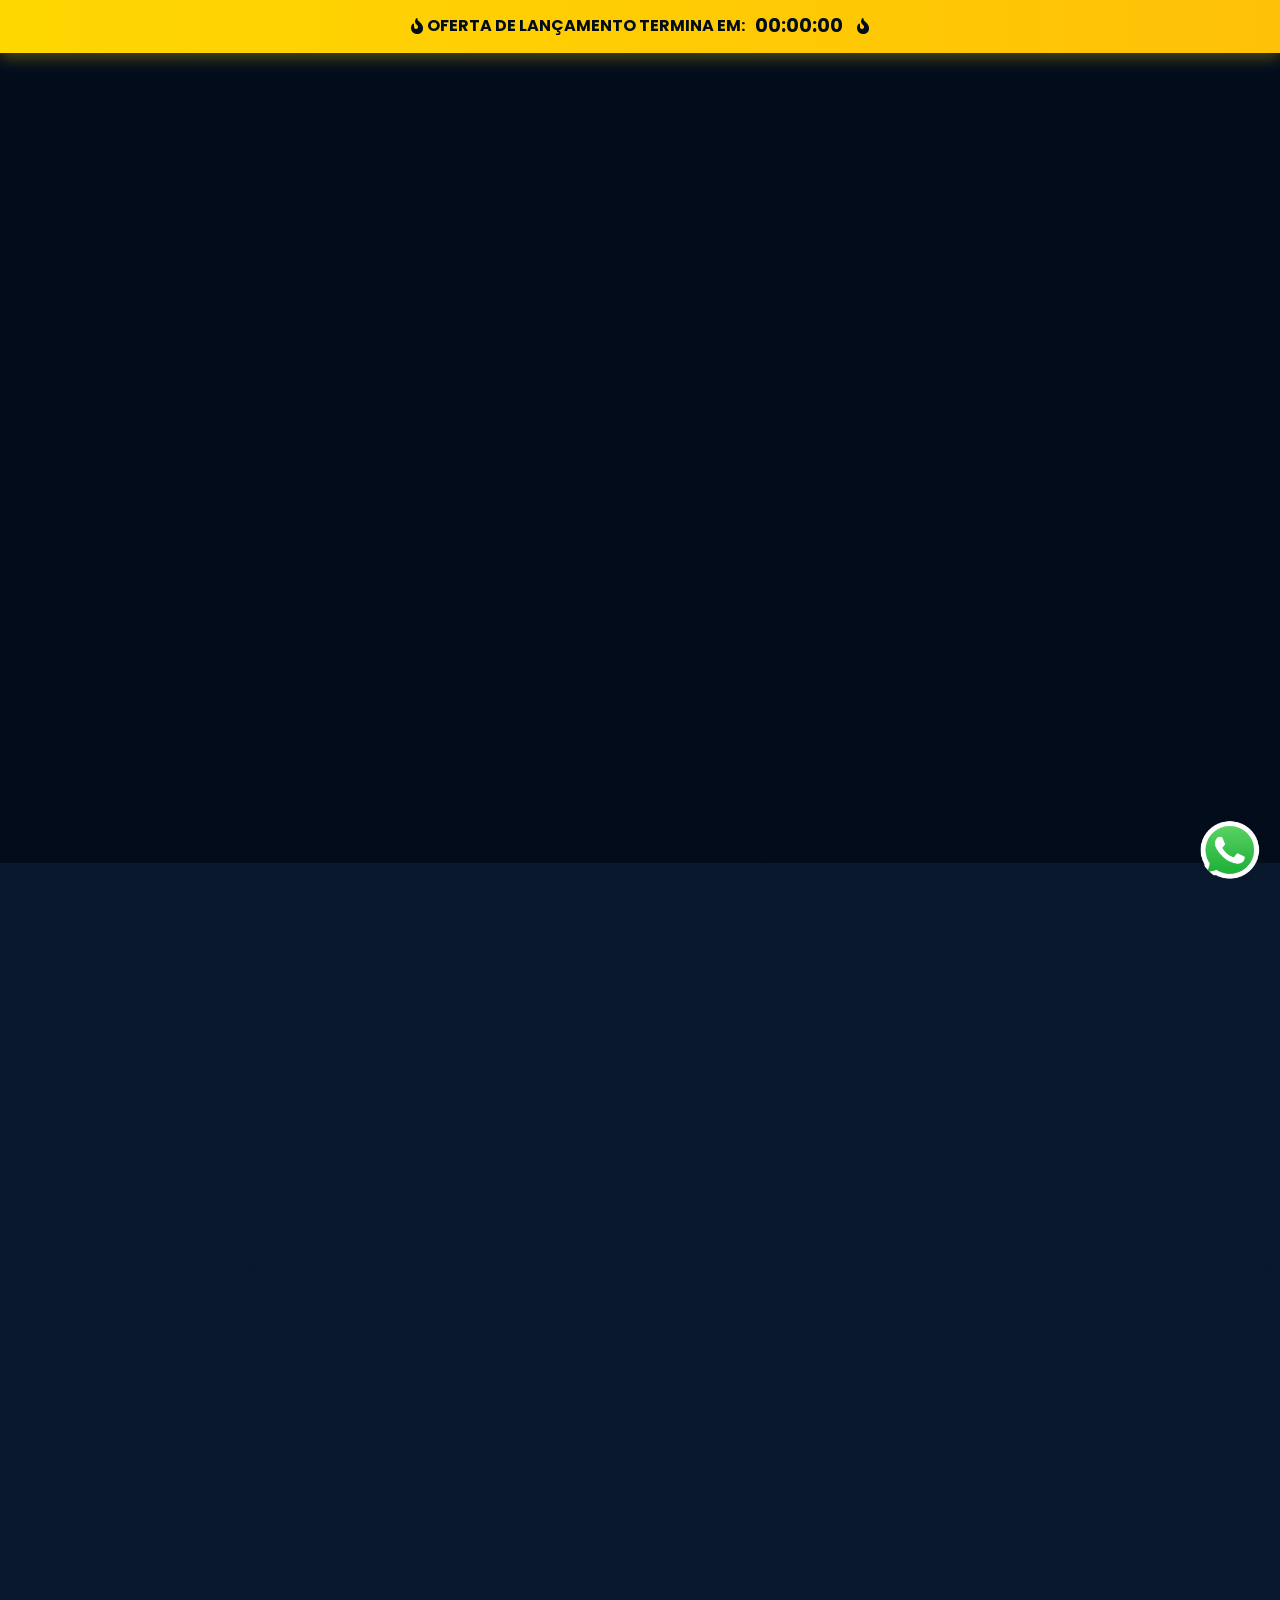
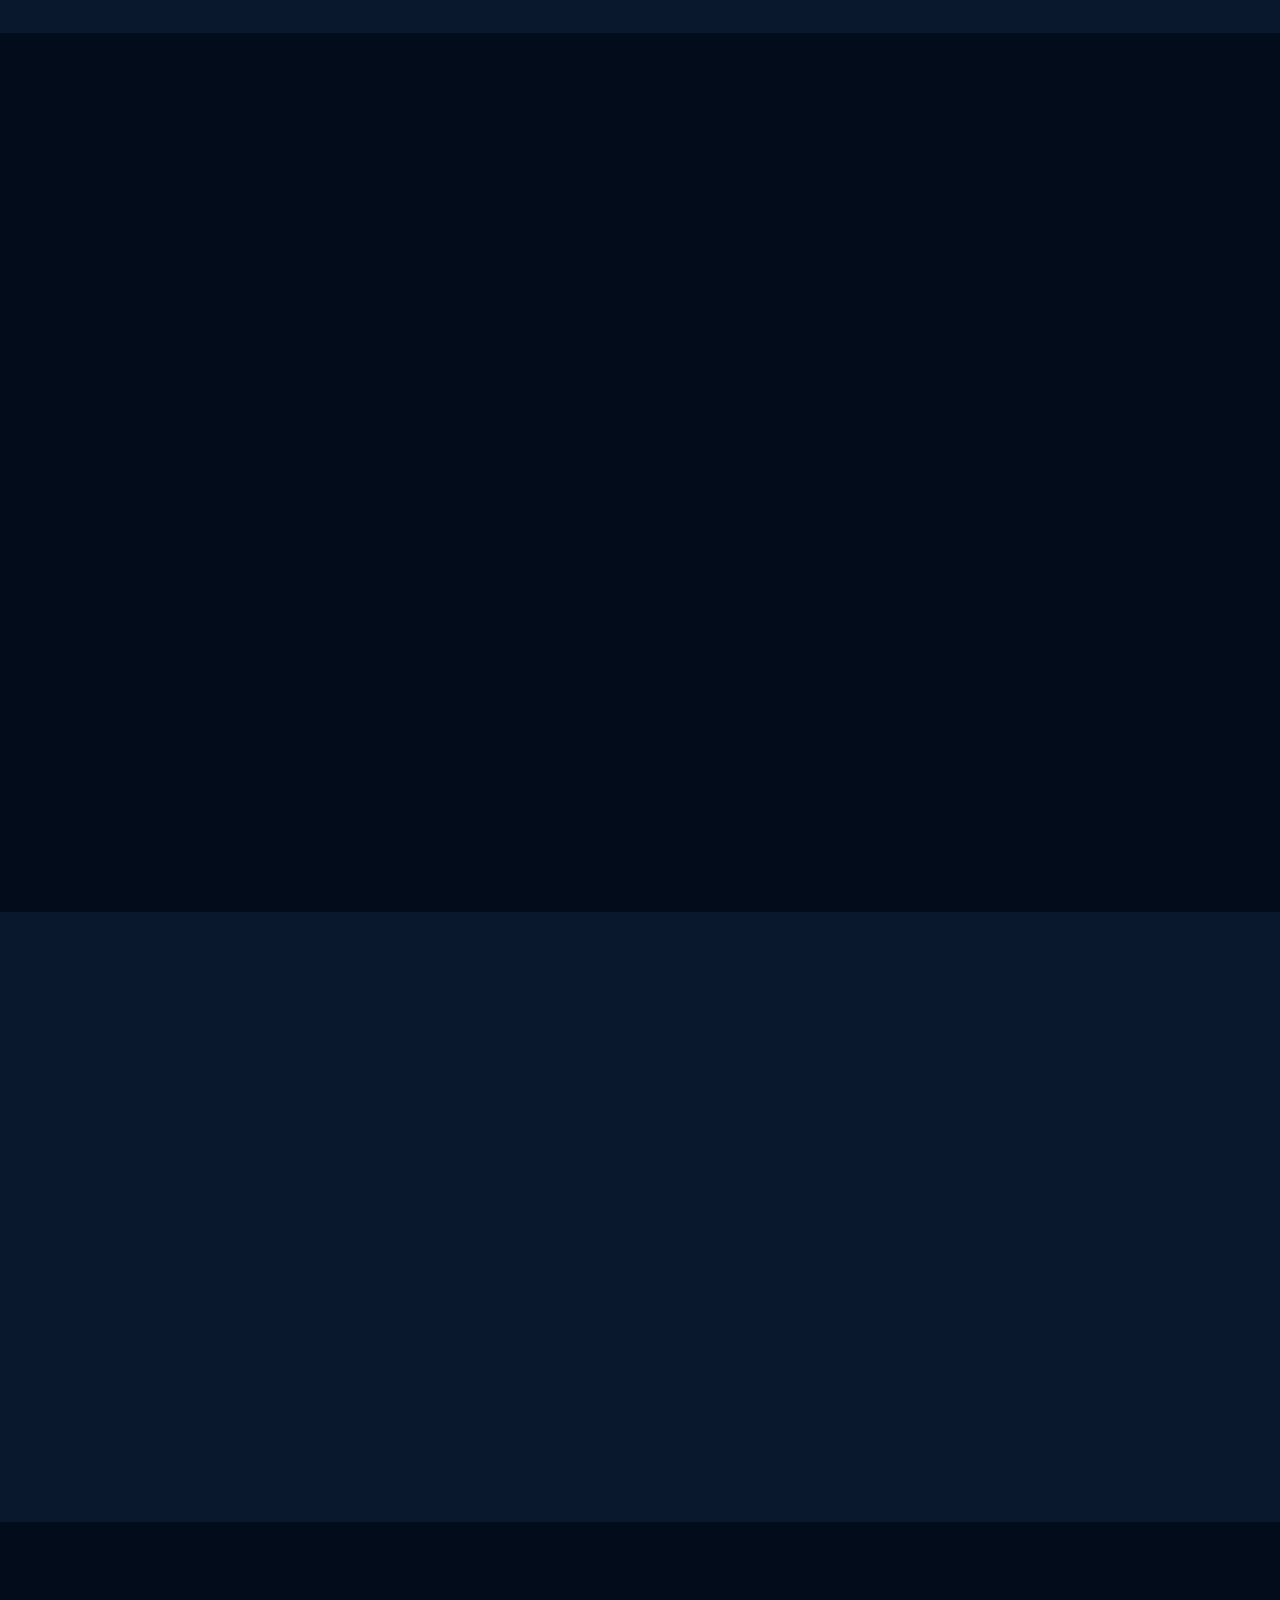
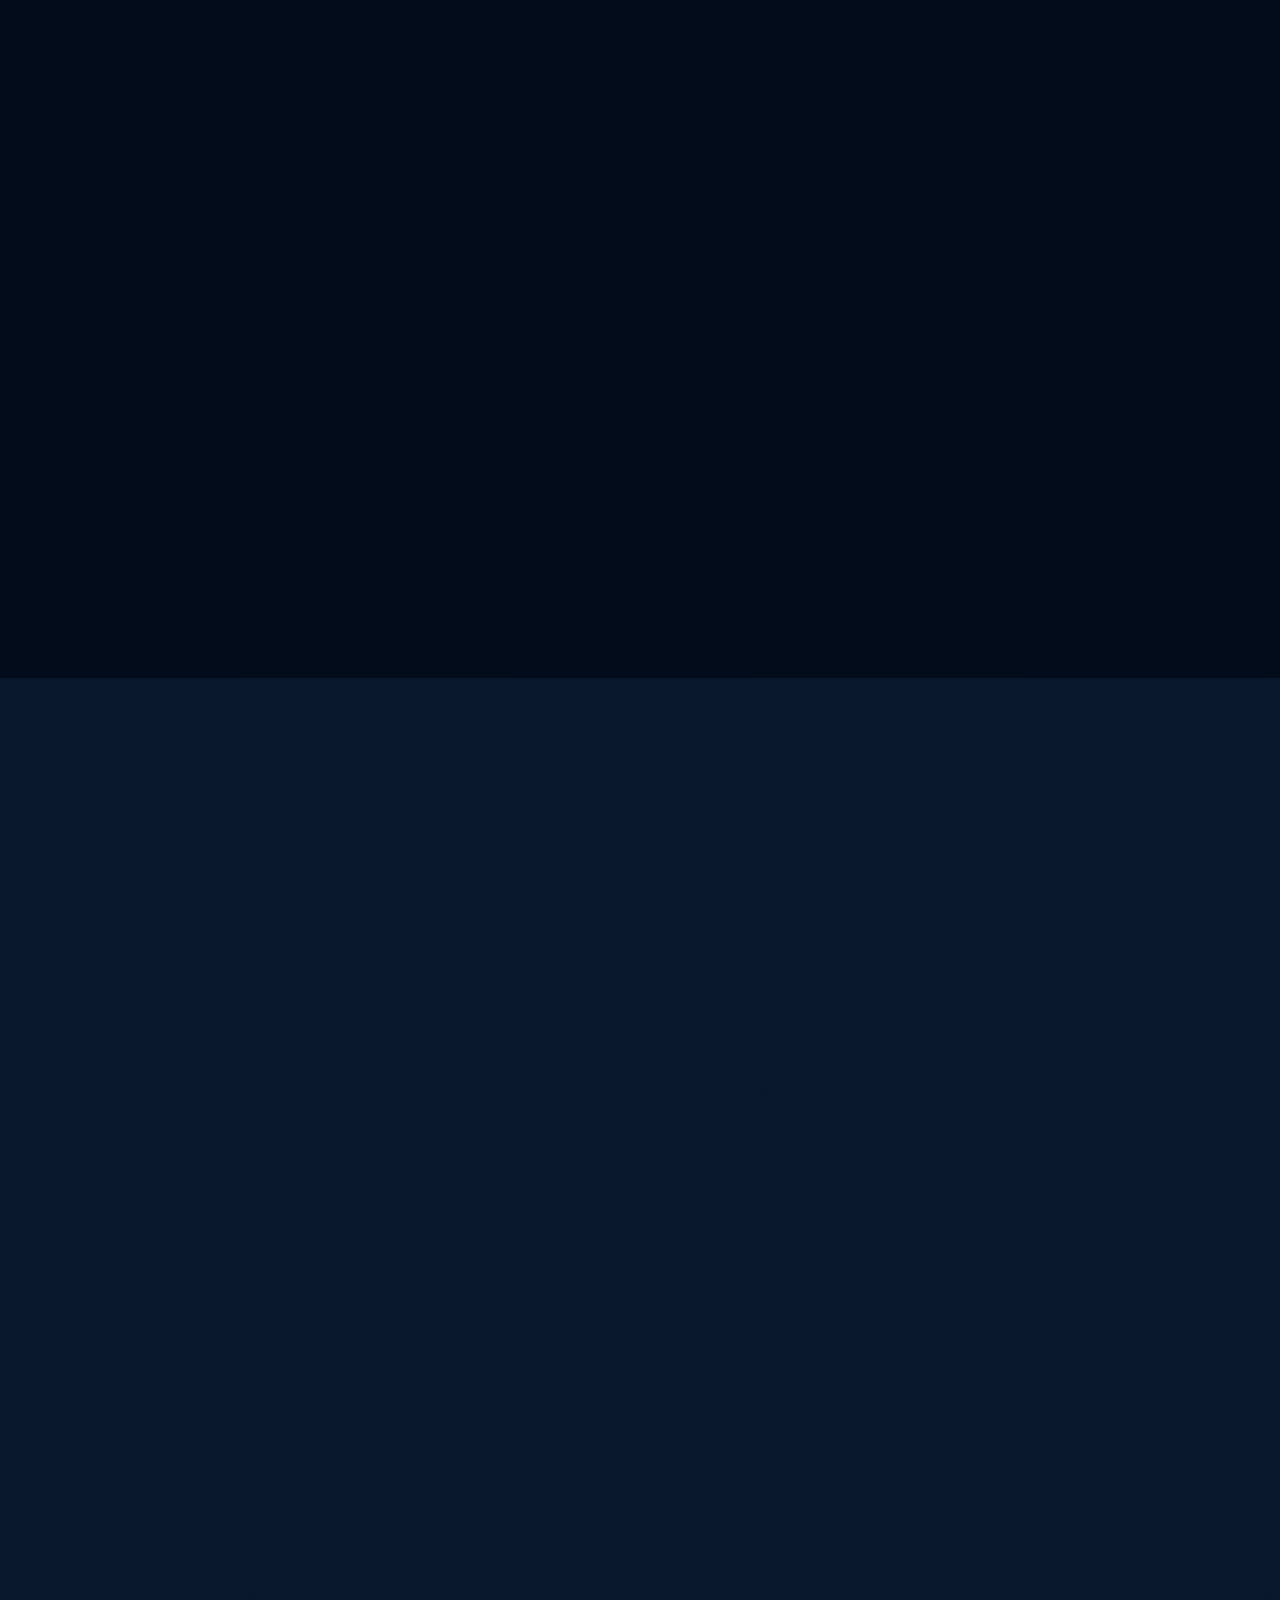
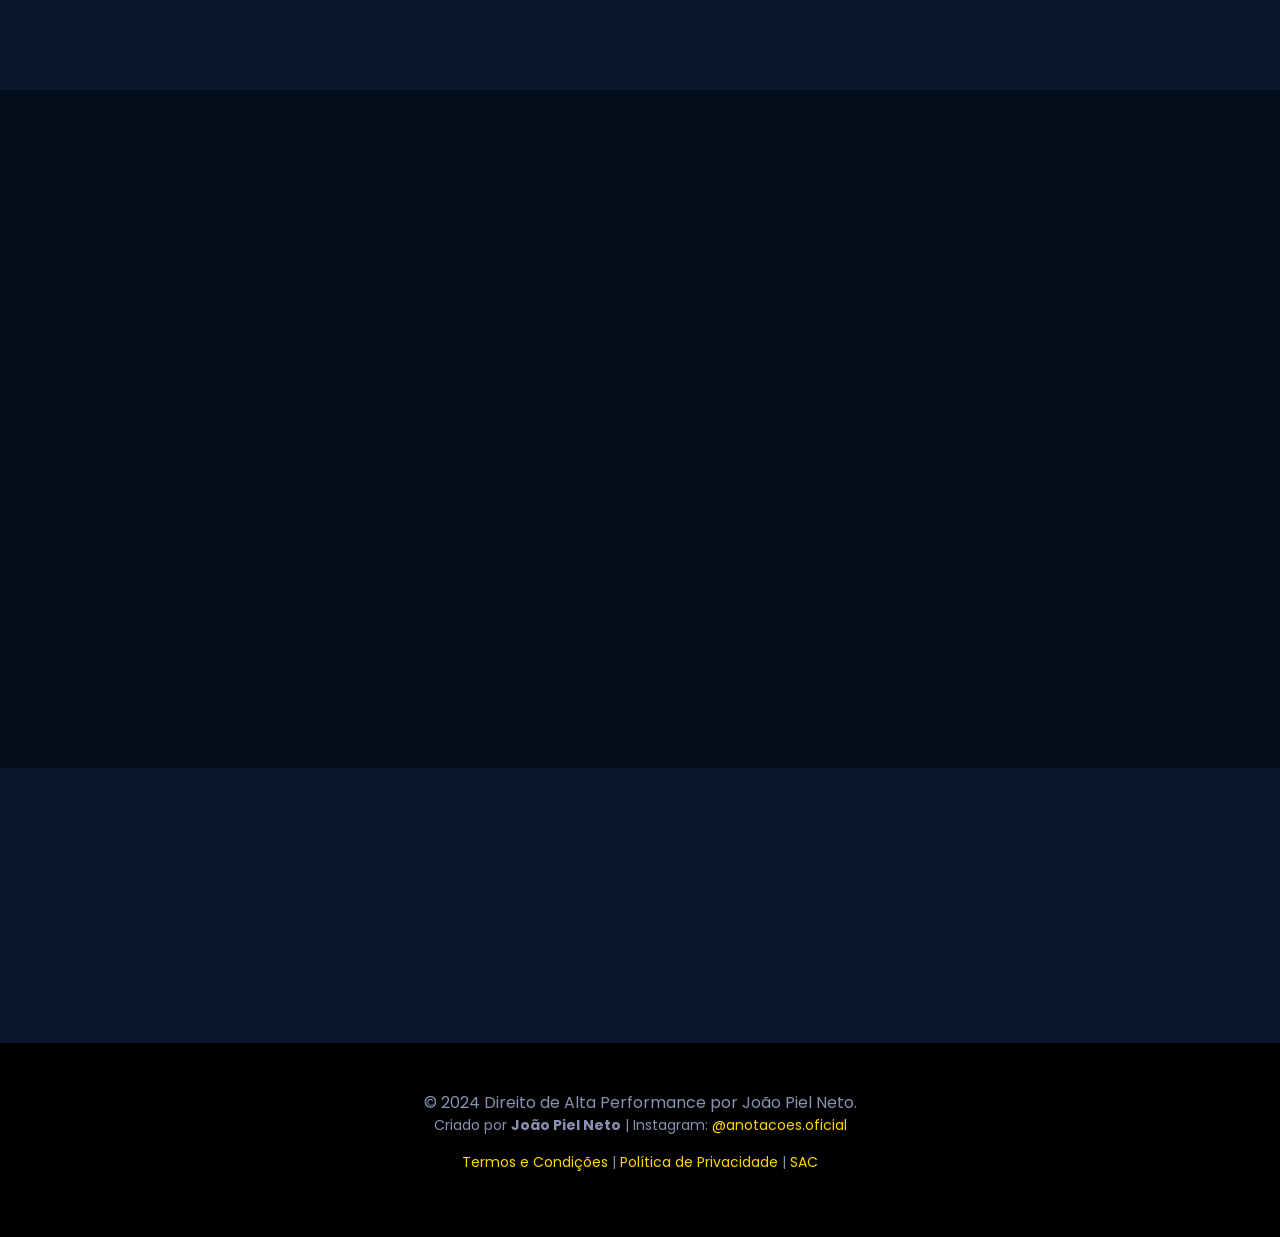
==== commit c9838c34: "Add files via upload" ====
--- a/index.html
+++ b/index.html
@@ -302,8 +302,8 @@
                     <div class="col-lg-6 col-md-10 reveal">
                         <div class="oferta-card h-100 d-flex flex-column text-center">
                             <h3 class="text-white">SEMESTRE AVULSO</h3>
-                            <p class="text-decoration-line-through text-slate">DE R$ 69,90</p>
-                            <p class="preco-final">R$ 35,00</p>
+                            <p class="text-decoration-line-through text-slate">DE R$ 89,90</p>
+                            <p class="preco-final">R$ 49,90</p>
                             <div class="my-4">
                                 <div class="d-flex flex-wrap justify-content-center gap-3 mb-3">
                                     <a href="https://pay.hotmart.com/O97826617R" class="livro-link"><img src="./imgs/Livro1.png" alt="Livro 1" class="livro-img" /></a>
@@ -321,12 +321,12 @@
                     <div class="col-lg-6 col-md-10 reveal">
                         <div class="oferta-card h-100 d-flex flex-column text-center">
                             <div class="badge bg-warning text-dark rounded-pill px-3 mb-3 fs-6">MAIS VENDIDO</div>
-                            <h3 class="text-white">KIT COMPLETO (1º AO 4º)</h3>
-                            <p class="text-decoration-line-through text-slate">DE R$ 280,00</p>
-                            <p class="preco-final">R$ 99,90</p>
+                            <h3 class="text-white">KIT COMPLETO (1º AO 5º)</h3>
+                            <p class="text-decoration-line-through text-slate">DE R$ 450,00</p>
+                            <p class="preco-final">R$ 199,90</p>
                             <ul class="list-unstyled mt-3 text-start w-75 mx-auto">
-                                <li><i class="fas fa-check text-success me-2"></i>Economize R$ 180,00</li>
-                                <li><i class="fas fa-check text-success me-2"></i>Leve 4 livros pelo preço de 2</li>
+                                <li><i class="fas fa-check text-success me-2"></i>Economize R$ 249,00</li>
+                                <li><i class="fas fa-check text-success me-2"></i>Leve 5 livros pelo preço de 4</li>
                             </ul>
                             <img src="./imgs/Livros.png" alt="Kit de Livros" class="kit-img my-4"/>
                             <a href="https://hotmart.com/pt-br/club/um-estudante-de-direito/hagsxrw-8vjh87m/M97986739D?off=es302ziz" class="btn btn-gold mt-auto">GARANTIR ACESSO TOTAL</a>
@@ -370,11 +370,16 @@
     </main>
 
     <footer class="text-center">
-        <div class="container">
-            <p class="text-slate mb-0">&copy; 2024 Direito de Alta Performance por João Piel Neto.</p>
-            <p class="text-slate small">Criado por <strong>João Piel Neto</strong> | Instagram: <a href="https://instagram.com/anotacoes.oficial" target="_blank">@anotacoes.oficial</a></p>
-        </div>
-    </footer>
+    <div class="container">
+        <p class="text-slate mb-0">&copy; 2024 Direito de Alta Performance por João Piel Neto.</p>
+        <p class="text-slate small">Criado por <strong>João Piel Neto</strong> | Instagram: <a href="https://www.instagram.com/direitosemtoga.oficial/" target="_blank">@anotacoes.oficial</a></p>
+        <p class="text-slate small mt-2">
+            <a href="termos-e-condicoes.html">Termos e Condições</a> | 
+            <a href="politica-de-privacidade.html">Política de Privacidade</a> | 
+            <a href="mailto:anotacoesestudantededireito@gmail.com">SAC</a>
+        </p>
+    </div>
+</footer>
 
     <!-- Notificação de Prova Social -->
     <div id="social-proof" class="social-proof-popup"></div>
